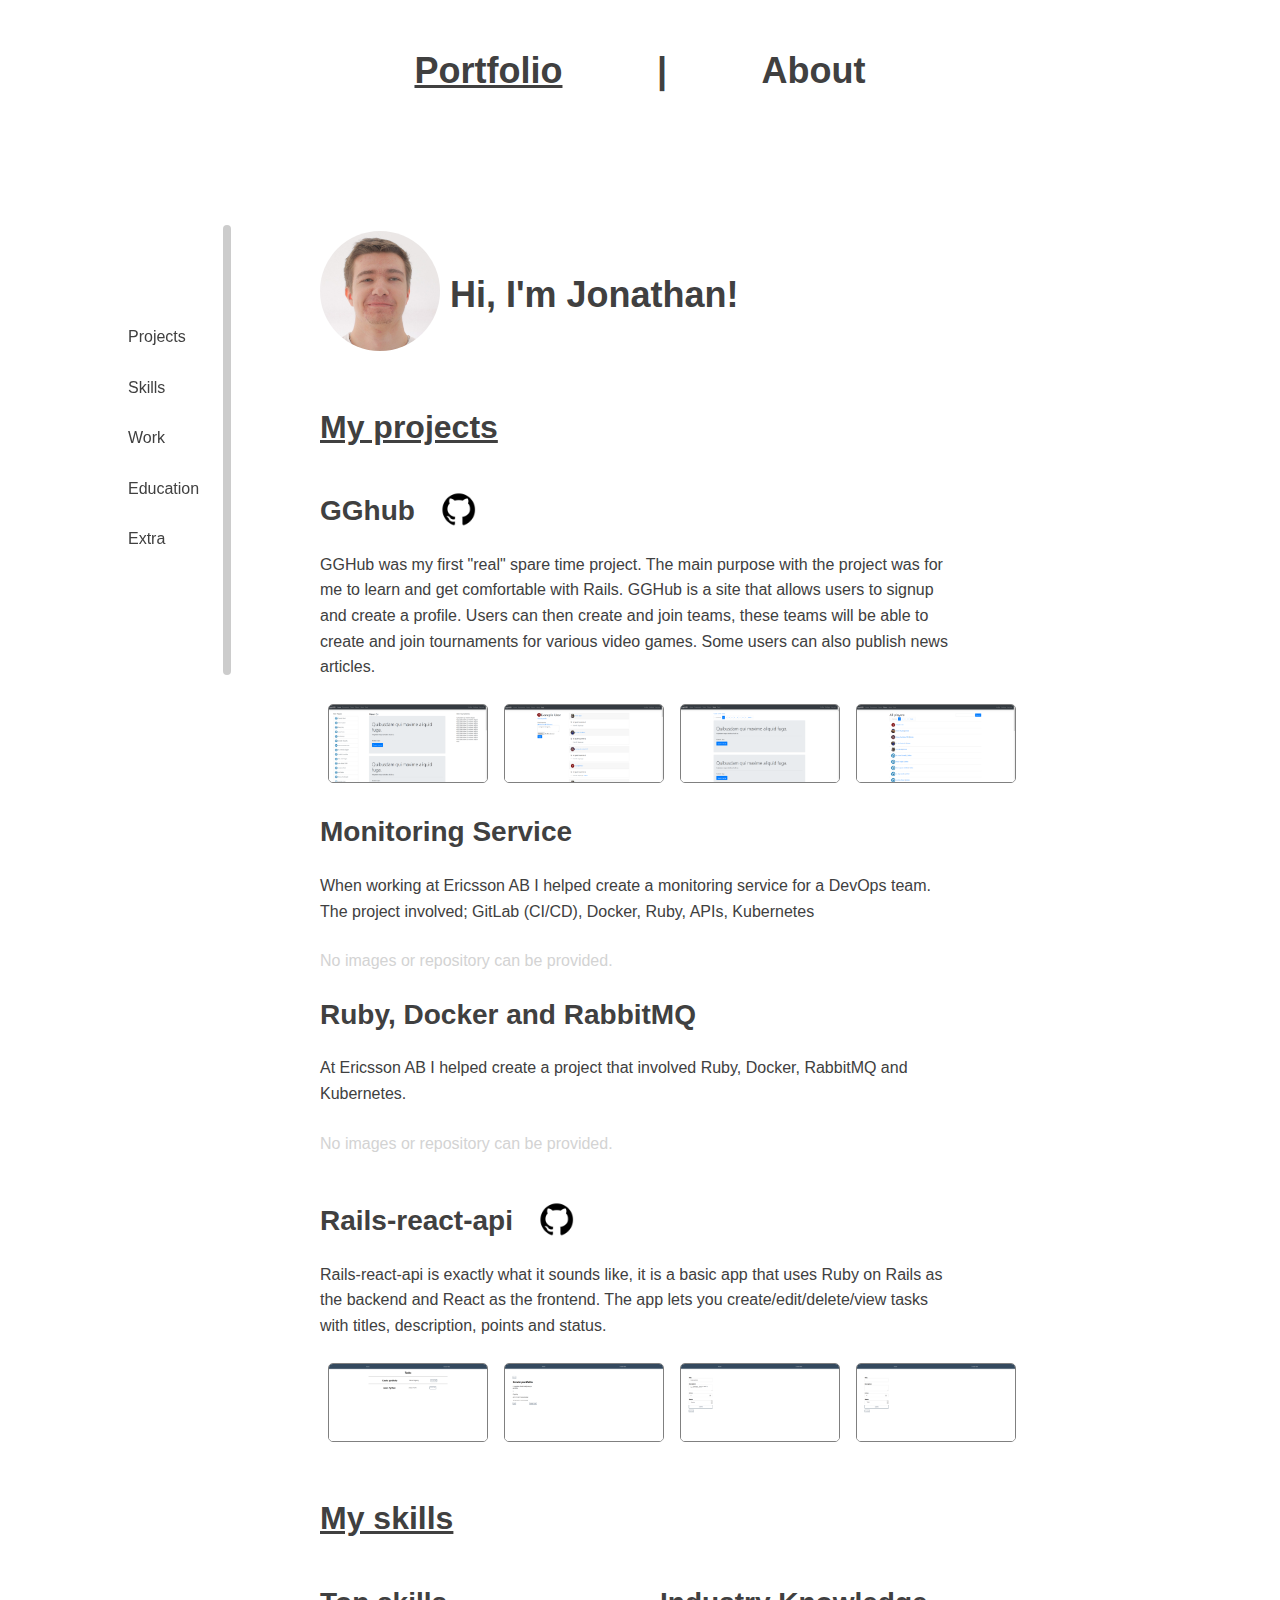
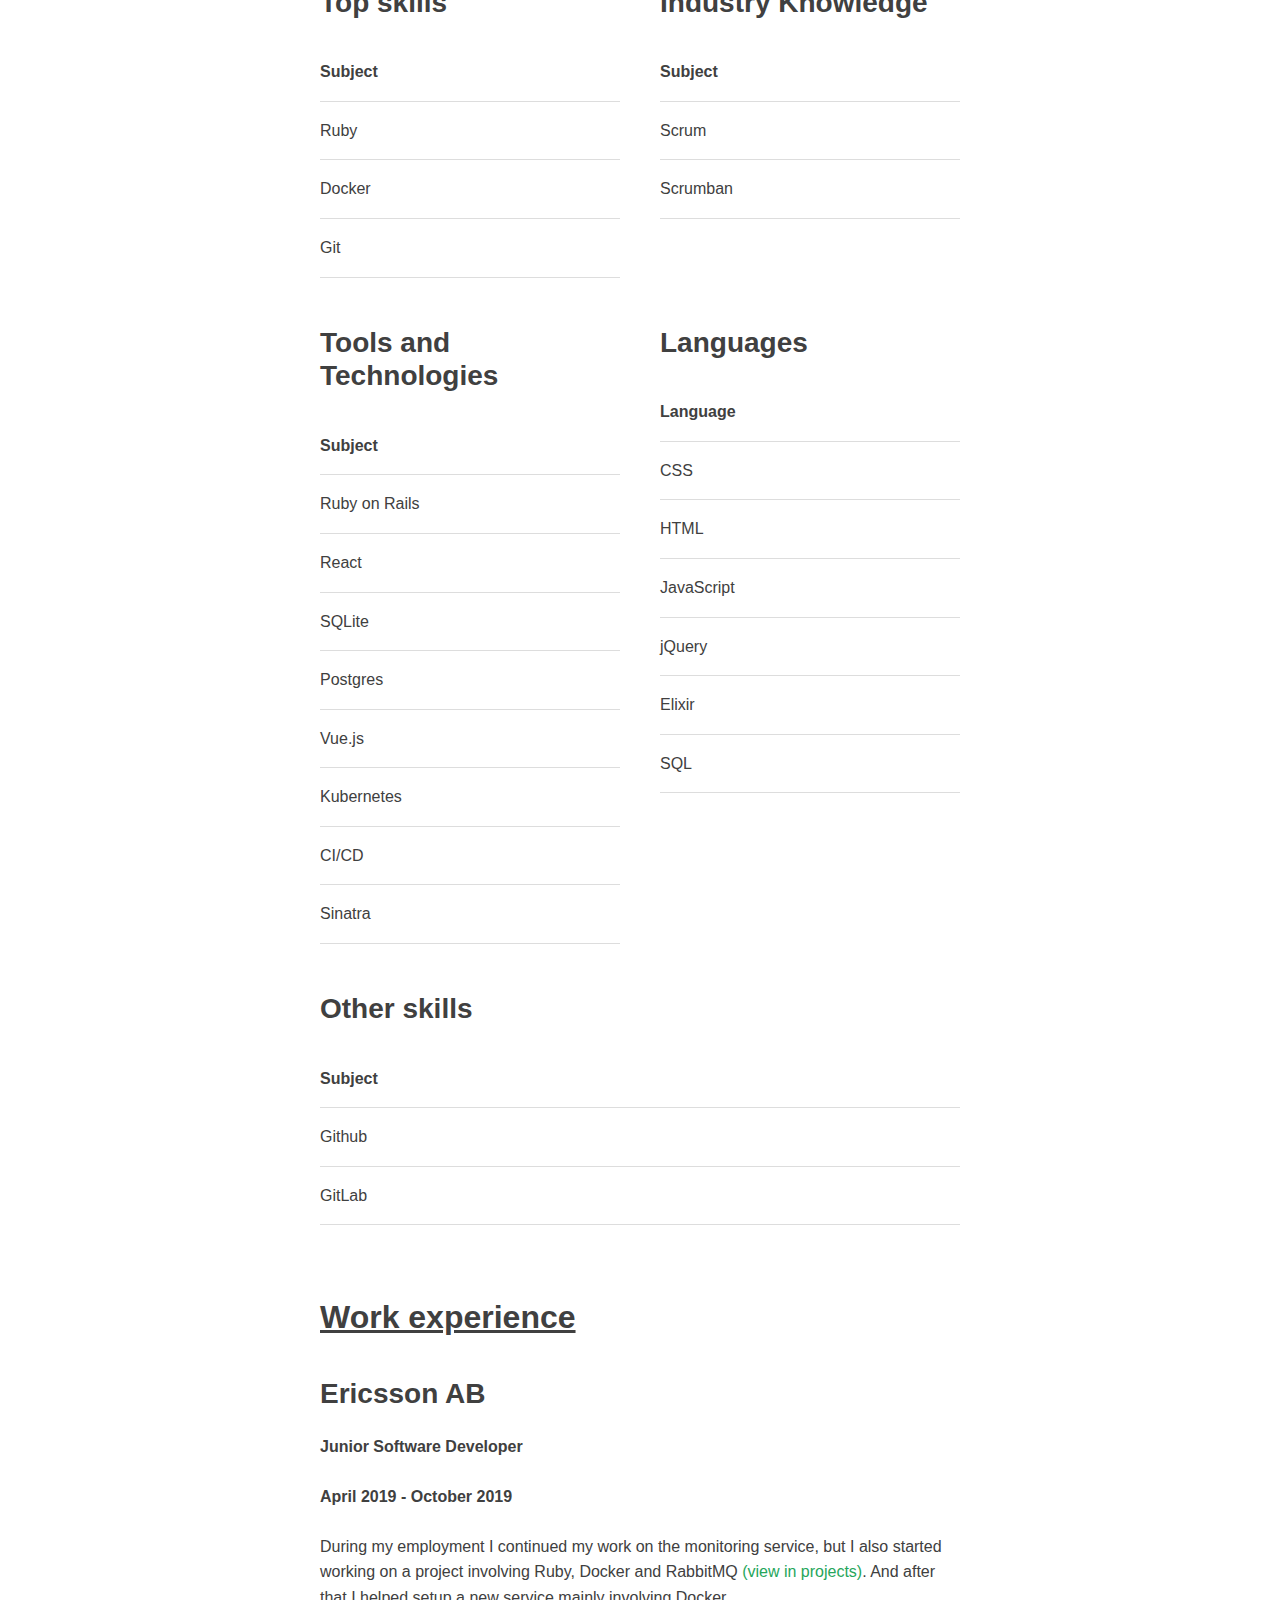
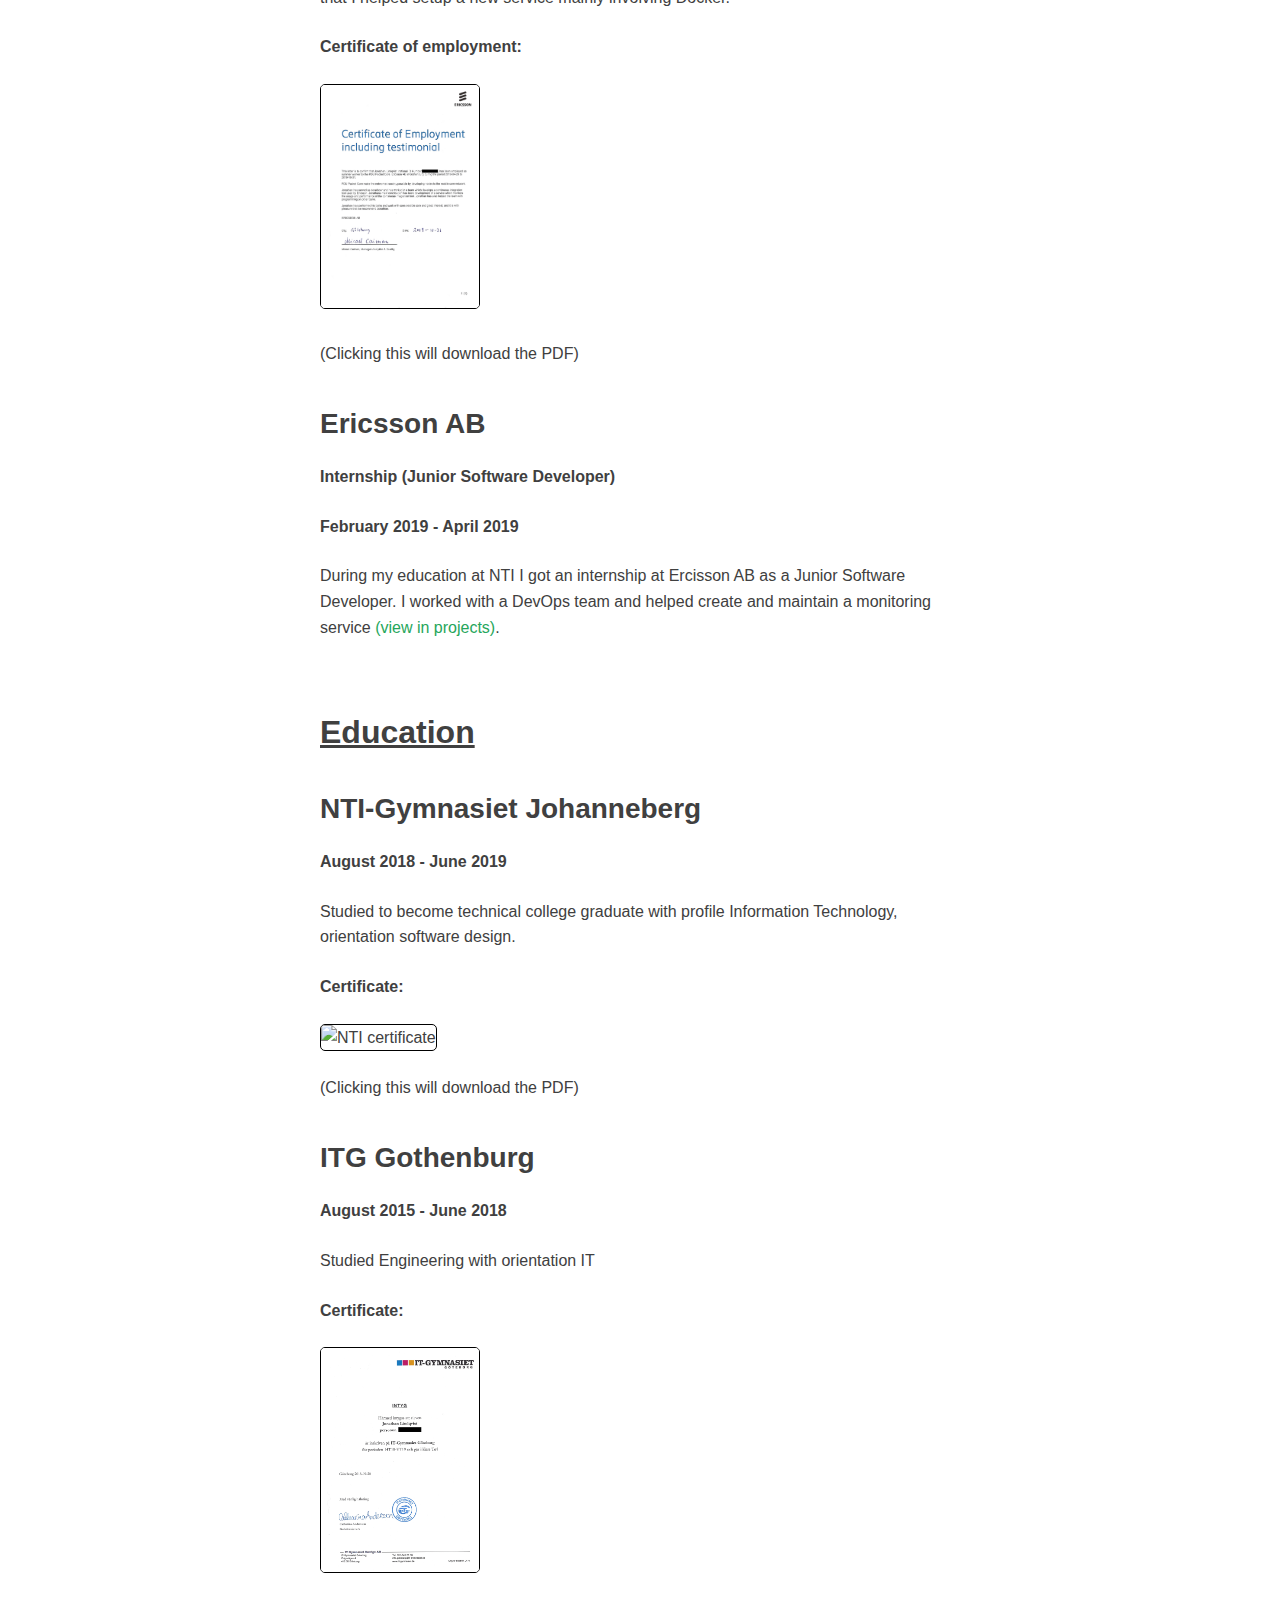
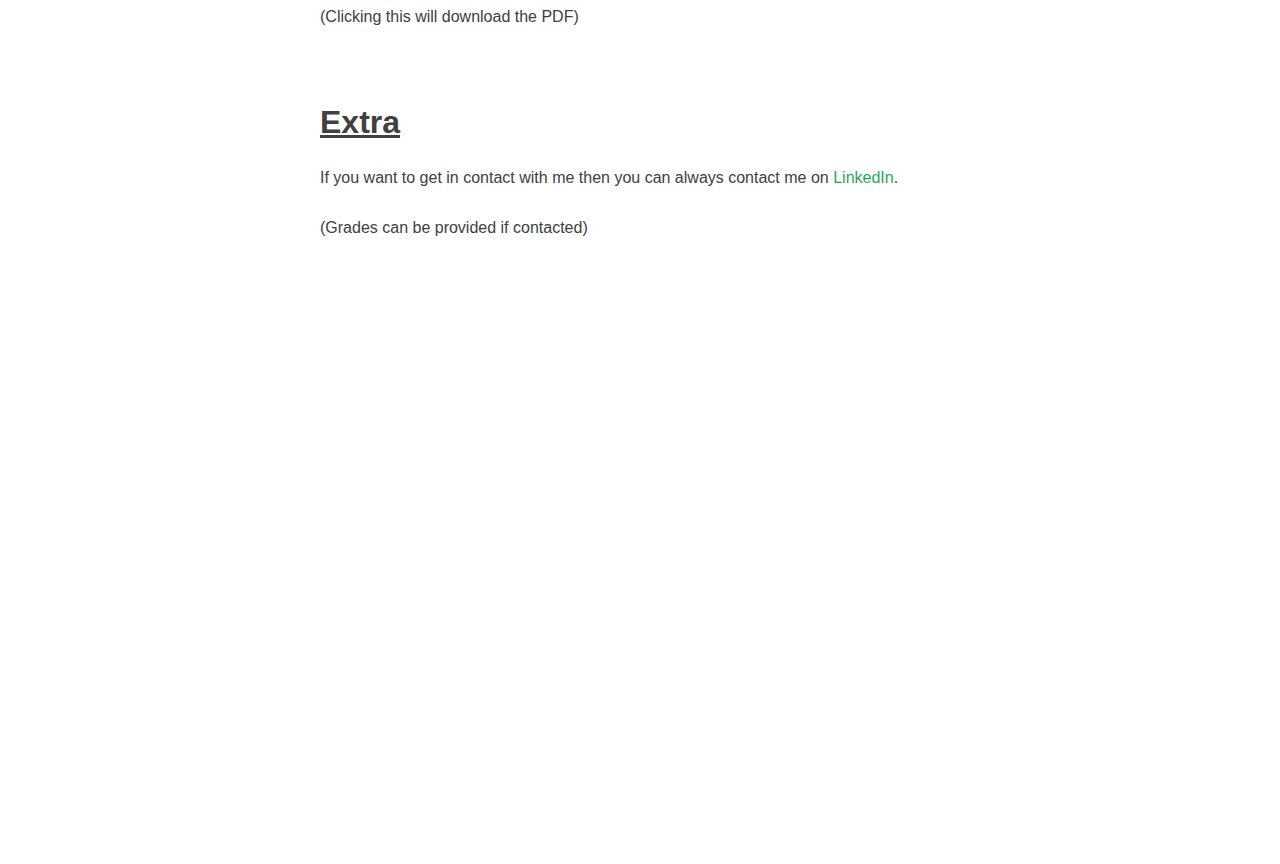
==== index.html @ 6241f022 "Update skills" ====
<!DOCTYPE html>
<html lang="en">
<head>
  <meta charset="UTF-8">
  <meta name="viewport" content="width=device-width, initial-scale=1.0">
  <meta http-equiv="X-UA-Compatible" content="ie=edge">
  <title>Portfolio</title>
  <link href="css/primitiveui.css" rel="stylesheet"/>
  <link href="css/main.css" rel="stylesheet"/>
  <link href="css/modal.css" rel="stylesheet"/>
</head>
<body>
  <div class="header">
    <ul class="mr">
      <li><a href="#projects">Projects</a></li>
      <li><a href="#skills">Skills</a></li>
      <li><a href="#work">Work</a></li>
      <li><a href="#education">Education</a></li>
      <li><a href="#extra">Extra</a></li>
    </ul>
    <div class="progress-container">
      <div class="progress-bar" id="myBar"></div>
    </div>
  </div>
  <div class="gutter">
  </div>
  <div class="main">
    <nav>
      <ul class="nav-ul">
        <li><h1 class="current"><a href="/">Portfolio</a></h1></li>
        <li><h1>|</h1> </li>
        <li><h1><a href="about.html">About</a></h1></li>
      </ul>
    </nav>
    <section class="top"> 
      <div class="mr-5">
        <img class="profile" src="img/me-crop.jpg" alt="Jonathans Face">
      </div>
      <div class="ml-5 align-cent">
        <h1>Hi, I'm Jonathan!</h1>
      </div>
    </section>
    <section>
      <div>
        <h2 id="projects">My projects</h2>
        <div class="project-title"><h3>GGhub</h3><a href="https://github.com/jonathan-lindqvist/ggHUB"><img class="github" src="img/github.png" alt="Link to github page"></a></div>
        <p>
          GGHub was my first "real" spare time project. The main purpose with the 
          project was for me to learn and get comfortable with Rails.
          GGHub is a site that allows users to signup and create a profile. Users can then 
          create and join teams, these teams will be able to create and join tournaments for various video games. Some users can 
          also publish news articles.
        </p>
         <!-- Images used to open the lightbox -->
        <div class="row-modal">
            <img src="img/gghub/gghub-home.png" onclick="openModalGG();currentSlideGG(1)" class="hover-shadow modal-size-preview" alt="GGHub Home">
            <img src="img/gghub/gghub-feed.png" onclick="openModalGG();currentSlideGG(2)" class="hover-shadow modal-size-preview" alt="GGHub Feed">
            <img src="img/gghub/gghub-news.png" onclick="openModalGG();currentSlideGG(3)" class="hover-shadow modal-size-preview" alt="GGHub News">
            <img src="img/gghub/gghub-players.png" onclick="openModalGG();currentSlideGG(4)" class="hover-shadow modal-size-preview" alt="GGHub Player">
        </div>

        <!-- The Modal/Lightbox -->
        <div id="myModalGG" class="modal">
          <span class="close cursor" onclick="closeModalGG()">&times;</span>
          <div class="modal-content">

            <div class="mySlidesGG">
              <img src="img/gghub/gghub-home.png" class="selected-img" alt="GGHub Home">
            </div>

            <div class="mySlidesGG">
              <img src="img/gghub/gghub-feed.png" class="selected-img" alt="GGHub Feed">
            </div>

            <div class="mySlidesGG">
              <img src="img/gghub/gghub-news.png" class="selected-img" alt="GGHub News">
            </div>

            <div class="mySlidesGG">
              <img src="img/gghub/gghub-player.png" class="selected-img" alt="GGHub Player">
            </div>

            <div class="mySlidesGG">
              <img src="img/gghub/gghub-players.png" class="selected-img" alt="GGHub Players">
            </div>

            <div class="mySlidesGG">
              <img src="img/gghub/gghub-settings.png" class="selected-img" alt="GGHub Settings">
            </div>

            <div class="mySlidesGG">
              <img src="img/gghub/gghub-signin.png" class="selected-img" alt="GGHub Sign In">
            </div>

            <div class="mySlidesGG">
              <img src="img/gghub/gghub-signup.png" class="selected-img" alt="GGHub Sign Up">
            </div>

            <!-- Next/previous controls -->
            <a class="prev" onclick="plusSlidesGG(-1)">&#10094;</a>
            <a class="next" onclick="plusSlidesGG(1)">&#10095;</a>

            <!-- Caption text -->
            <div class="caption-container">
              <p id="captionGG"></p>
            </div>

            <!-- Thumbnail image controls -->
            <div class="thumbnails">
                <img class="demoGG modal-size" src="img/gghub/gghub-home.png" onclick="currentSlideGG(1)" alt="GGHub Home">
                <img class="demoGG modal-size" src="img/gghub/gghub-feed.png" onclick="currentSlideGG(2)" alt="GGHub Feed">
                <img class="demoGG modal-size" src="img/gghub/gghub-news.png" onclick="currentSlideGG(3)" alt="GGHub News">
                <img class="demoGG modal-size" src="img/gghub/gghub-player.png" onclick="currentSlideGG(4)" alt="GGHub Player">
                <img class="demoGG modal-size" src="img/gghub/gghub-players.png" onclick="currentSlideGG(5)" alt="GGHub Players">
                <img class="demoGG modal-size" src="img/gghub/gghub-settings.png" onclick="currentSlideGG(6)" alt="GGHub Settings">
                <img class="demoGG modal-size" src="img/gghub/gghub-signin.png" onclick="currentSlideGG(7)" alt="GGHub Sign In">
                <img class="demoGG modal-size" src="img/gghub/gghub-signup.png" onclick="currentSlideGG(8)" alt="GGHub Sign Up">
            </div>
          </div>
        </div> 
        <a name="monitoring"><h3>Monitoring Service</h3></a>
        <p>
          When working at Ericsson AB I helped create a monitoring service for a DevOps team.
          The project involved;
          GitLab (CI/CD),
          Docker,
          Ruby,
          APIs,
          Kubernetes
        </p>
        <p class="disabled">No images or repository can be provided.</p>
        <a name="RDR"><h3>Ruby, Docker and RabbitMQ</h3></a>
        <p>
          At Ericsson AB I helped create a project that involved Ruby, Docker, RabbitMQ and Kubernetes.
        </p>
        <p class="disabled">No images or repository can be provided.</p>
        <div class="project-title"><h3>Rails-react-api</h3><a href="https://github.com/jonathan-lindqvist/rails-react-api"><img class="github" src="img/github.png" alt="Link to github page"></a></div>
        <p>
          Rails-react-api is exactly what it sounds like, it is a basic app that uses
          Ruby on Rails as the backend and React as the frontend. The app lets you 
          create/edit/delete/view tasks with titles, description, points and status. 
        </p>
        <!-- Images used to open the lightbox -->
        <div class="row-modal">
          <img src="img/rails-react/rails-react-home.png" onclick="openModalRR();currentSlideRR(1)" class="hover-shadow modal-size-preview" alt="rails-react Home">
          <img src="img/rails-react/rails-react-task.png" onclick="openModalRR();currentSlideRR(2)" class="hover-shadow modal-size-preview" alt="rails-react Task">
          <img src="img/rails-react/rails-react-edit.png" onclick="openModalRR();currentSlideRR(3)" class="hover-shadow modal-size-preview" alt="rails-react Edit">
          <img src="img/rails-react/rails-react-create.png" onclick="openModalRR();currentSlideRR(4)" class="hover-shadow modal-size-preview" alt="rails-react Create">
      </div>

      <!-- The Modal/Lightbox -->
      <div id="myModalRR" class="modal">
        <span class="close cursor" onclick="closeModalRR()">&times;</span>
        <div class="modal-content">

          <div class="mySlidesRR">
            <img src="img/rails-react/rails-react-home.png" class="selected-img" alt="rails-react Home">
          </div>

          <div class="mySlidesRR">
            <img src="img/rails-react/rails-react-task.png" class="selected-img" alt="rails-react Task">
          </div>

          <div class="mySlidesRR">
            <img src="img/rails-react/rails-react-edit.png" class="selected-img" alt="rails-react Edit">
          </div>

          <div class="mySlidesRR">
            <img src="img/rails-react/rails-react-create.png" class="selected-img" alt="rails-react Create">
          </div>

          <!-- Next/previous controls -->
          <a class="prev" onclick="plusSlidesRR(-1)">&#10094;</a>
          <a class="next" onclick="plusSlidesRR(1)">&#10095;</a>

          <!-- Caption text -->
          <div class="caption-container">
            <p id="captionRR"></p>
          </div>

          <!-- Thumbnail image controls -->
          <div class="thumbnails">
              <img class="demoRR modal-size" src="img/rails-react/rails-react-home.png" onclick="currentSlideRR(1)" alt="rails-react Home">
              <img class="demoRR modal-size" src="img/rails-react/rails-react-task.png" onclick="currentSlideRR(2)" alt="rails-react Task">
              <img class="demoRR modal-size" src="img/rails-react/rails-react-edit.png" onclick="currentSlideRR(3)" alt="rails-react Edit">
              <img class="demoRR modal-size" src="img/rails-react/rails-react-create.png" onclick="currentSlideRR(4)" alt="rails-react Create">
          </div>
        </div>
      </div> 
        
      </div>
    </section>
    <section class="skill-section">
      <h2 id="skills">My skills</h2>
      <div class="top-skills">
        <div class="table-col">
          <h3>Top skills</h3>
          <table>
            <tr>
              <th>Subject</th>
            </tr>
            <tr>
              <td>Ruby</td>
            </tr>
            <tr>
              <td>Docker</td>
            </tr>
            <tr>
              <td>Git</td>
            </tr>
          </table> 
        </div>
        <div class="table-col table-margin">
          <h3>Industry Knowledge</h3>
          <table>
            <tr>
              <th>Subject</th>
            </tr>
            <tr>
              <td>Scrum</td>
            </tr>
            <tr>
              <td>Scrumban</td>
            </tr>
          </table> 
        </div>
      </div>
      <div class="top-skills">
        <div class="table-col">
          <h3>Tools and Technologies</h3>
          <table>
            <tr>
              <th>Subject</th>
            </tr>
            <tr>
              <td>Ruby on Rails</td>
            </tr>
            <tr>
              <td>React</td>
            </tr>
            <tr>
              <td>SQLite</td>
            </tr>
            <tr>
              <td>Postgres</td>
            </tr>
            <tr>
              <td>Vue.js</td>
            </tr>
            <tr>
              <td>Kubernetes</td>
            </tr>
            <tr>
              <td>CI/CD</td>
            </tr>
            <tr>
              <td>Sinatra</td>
            </tr>
          </table> 
        </div>
        <div class="table-col table-margin">
            <h3>Languages</h3>
            <table>
              <tr>
                <th>Language</th>
              </tr>
              <tr>
                <td>CSS</td>
              </tr>
              <tr>
                <td>HTML</td>
              </tr>
              <tr>
                <td>JavaScript</td>
              </tr>
              <tr>
                <td>jQuery</td>
              </tr>
              <tr>
                <td>Elixir</td>
              </tr>
              <tr>
                <td>SQL</td>
              </tr>
            </table> 
        </div>
      </div>
      <div>
        <h3>Other skills</h3>
        <table>
          <tr>
            <th>Subject</th>
          </tr>
          <tr>
            <td>Github</td>
          </tr>
          <tr>
            <td>GitLab</td>
          </tr>
        </table> 
      </div>
    </section>
    <section>
      <div>
        <h2 id="work">Work experience</h2>
        <h3>Ericsson AB</h3>
        <p class="bold">Junior Software Developer</p>
        <p class="bold">April 2019 - October 2019</p>
        <p>
          During my employment I continued my work on the monitoring service, but I also started working on a project
          involving Ruby, Docker and RabbitMQ
          <a class="inlinelink" href="#RDR">(view in projects)</a>. 
          And after that I helped setup a new service mainly involving Docker.
        </p>
        <p class="bold">Certificate of employment:</p>
        <p>
          <a href="img/ericsson/jonathan-lindqvist-ericsson-2019-hidden.pdf" download>
            <img class="proof" src="img/ericsson/jonathan-lindqvist-ericsson-2019-hidden.png" alt="Ercisson certificate of employment">
          </a>
        </p>
        <p>(Clicking this will download the PDF)</p>
        <h3>Ericsson AB</h3>
        <p class="bold">Internship (Junior Software Developer)</p>
        <p class="bold">February 2019 - April 2019</p>
        <p>
          During my education at NTI I got an internship at Ercisson AB as a 
          Junior Software Developer. I worked with a DevOps team and helped create and
          maintain a monitoring service
          <a class="inlinelink" href="#monitoring">(view in projects)</a>.
        </p>
      </div>
    </section>
    <section>
      <div>
        <h2 id="education">Education</h2>
        <h3>NTI-Gymnasiet Johanneberg</h3>
        <p class="bold">August 2018 - June 2019</p>
        <p>
          Studied to become technical college graduate with 
          profile Information Technology, orientation software design. 
        </p>
        <p class="bold">Certificate:</p>
        <p>
          <a href="img/school/jonathan-lindqvist-nti-2019.pdf" download>
            <img class="proof" src="img/school/jonathan-lindqvist-nti-2019.png" alt="NTI certificate">
          </a>
        </p>
        <p>(Clicking this will download the PDF)</p>
        <h3>ITG Gothenburg</h3>
        <p class="bold">August 2015 - June 2018</p>
        <p>
          Studied Engineering with orientation IT
        </p>
        <p class="bold">Certificate:</p>
        <p>
          <a href="img/school/jonathan-lindqvist-itg-2018-hidden.pdf" download>
            <img class="proof" src="img/school/jonathan-lindqvist-itg-2018-hidden.png" alt="ITG certificate">
          </a>
        </p>
        <p>(Clicking this will download the PDF)</p>
      </div>
    </section>
    <section class="last">
      <div>
        <h2 id="extra">Extra</h2>
        <p>If you want to get in contact with me then you
          can always contact me on <a class="inlinelink" href="https://www.linkedin.com/in/jonathan-lindqvist-915a01181/">LinkedIn</a>.
        </p>
        <p>(Grades can be provided if contacted)</p>
      </div>
    </section>
  </div>
  <div class="gutter"></div>
  <script type="text/javascript" src="js/main.js"></script>
  <script type="text/javascript" src="js/modal.js"></script>
</body>
</html>
---- css/primitiveui.css ----
/*! Primitive
 * A front end Sass boilerplate
 *
 * Author: Tania Rascia 
 */
/* Variables
 * ===============
 *
 * All variables and most of the configuration is defined on this page. */
/* Containers */
/* Breakpoints */
/* Colors */
/* Typography */
/* Padding */
/* Borders */
/* Buttons */
/* Forms */
/* Tables */
/* Code */
/* Mixins
  =============== */
/*! normalize.css v3.0.3 | MIT License | github.com/necolas/normalize.css */
/**
 * 1. Set default font family to sans-serif.
 * 2. Prevent iOS and IE text size adjust after device orientation change,
 *    without disabling user zoom.
 */
 html {
  -ms-text-size-adjust: 100%;
  /* 2 */
  -webkit-text-size-adjust: 100%;
  /* 2 */ }

/**
 * Remove default margin.
 */
body {
  margin: 0; }

/* HTML5 display definitions
   ========================================================================== */
/**
 * Correct `block` display not defined for any HTML5 element in IE 8/9.
 * Correct `block` display not defined for `details` or `summary` in IE 10/11
 * and Firefox.
 * Correct `block` display not defined for `main` in IE 11.
 */
article,
aside,
details,
figcaption,
figure,
footer,
header,
main,
menu,
nav,
section,
summary {
  display: block; }

/**
 * 1. Correct `inline-block` display not defined in IE 8/9.
 * 2. Normalize vertical alignment of `progress` in Chrome, Firefox, and Opera.
 */
audio,
canvas,
progress,
video {
  display: inline-block;
  /* 1 */
  vertical-align: baseline;
  /* 2 */ }

/**
 * Prevent modern browsers from displaying `audio` without controls.
 * Remove excess height in iOS 5 devices.
 */
audio:not([controls]) {
  display: none;
  height: 0; }

/**
 * Address `[hidden]` styling not present in IE 8/9/10.
 * Hide the `template` element in IE 8/9/10/11, Safari, and Firefox < 22.
 */
[hidden],
template {
  display: none; }

/**
 * Improve readability of focused elements when they are also in an
 * active/hover state.
 */
a:active,
a:hover {
  outline: 0; }

/**
 * Address style set to `bolder` in Firefox 4+, Safari, and Chrome.
 */
b,
strong {
  font-weight: bold; }

/**
 * Prevent `sub` and `sup` affecting `line-height` in all browsers.
 */
sub,
sup {
  font-size: 75%;
  line-height: 0;
  position: relative;
  vertical-align: baseline; }

sup {
  top: -0.5em; }

sub {
  bottom: -0.25em; }

/* Embedded content
   ========================================================================== */
/**
 * Remove border when inside `a` element in IE 8/9/10.
 */
img {
  border: 0; }

/**
 * Correct overflow not hidden in IE 9/10/11.
 */
svg:not(:root) {
  overflow: hidden; }

/**
 * Address differences between Firefox and other browsers.
 */
hr {
  box-sizing: content-box;
  height: 0; }

/**
 * Contain overflow in all browsers.
 */
pre {
  overflow: auto; }

/**
 * Re-set default cursor for disabled elements.
 */
button[disabled],
html input[disabled] {
  cursor: default; }

/**
 * Remove inner padding and border in Firefox 4+.
 */
button::-moz-focus-inner,
input::-moz-focus-inner {
  border: 0;
  padding: 0; }

/* Reset
  =============== */
html {
  box-sizing: border-box; }

*,
*::before,
*::after {
  box-sizing: inherit; }

figure {
  margin: 0; }

/* Scaffolding
  =============== */
html {
  -webkit-font-smoothing: antialiased;
  -moz-osx-font-smoothing: grayscale;
  font: normal normal normal 1rem/1.6 -apple-system, BlinkMacSystemFont, Helvetica Neue, Helvetica, Arial, sans-serif;
  font-size: 1rem; }

body {
  color: #404040;
  background: white;
  font-size: 1rem; }

p,
ol,
ul,
dl,
table {
  margin: 0 0 1.5rem 0; }

ul li ul {
  margin-bottom: 0; }

ol li ol {
  margin-bottom: 0; }

h1,
h2,
h3,
h4,
h5 {
  margin: 1.5rem 0;
  font-weight: 600;
  font-family: -apple-system, BlinkMacSystemFont, Helvetica Neue, Helvetica, Arial, sans-serif;
  line-height: 1.2;
  color: #404040; }
  h1:not(:first-child),
  h2:not(:first-child),
  h3:not(:first-child),
  h4:not(:first-child),
  h5:not(:first-child) {
    margin: 1.5rem 0; }

h1:not(:first-child),
h2:not(:first-child),
h3:not(:first-child) {
  margin-top: 2rem; }

h1 {
  font-size: 1.75rem; }

h2 {
  font-size: 1.5rem; }

h3 {
  font-size: 1.25rem; }

h4 {
  font-size: 1.1rem; }

h5 {
  font-size: 1rem; }

@media (min-width: 600px) {
  h1:not(:first-child),
  h2:not(:first-child),
  h3:not(:first-child) {
    margin-top: 2.5rem; }
  h1 {
    font-size: 2.25rem; }
  h2 {
    font-size: 2rem; }
  h3 {
    font-size: 1.75rem; }
  h4 {
    font-size: 1.5rem; }
  h5 {
    font-size: 1.25rem; } }

a {
  color: #0366EE;
  text-decoration: none; }
  a:hover, a:active, a:focus {
    color: #0246a2;
    text-decoration: underline; }

mark {
  background: #ffeea8;
  padding: 0 0.2rem; }

blockquote {
  margin: 0 0 1.5rem 0;
  border-left: 16px solid #f0f0f0;
  padding: 0 1.5rem;
  font-size: 1.5rem; }
  blockquote cite {
    display: block;
    margin-top: 1.5rem;
    font-size: 1rem;
    text-align: right; }

pre {
  border: 0;
  border-radius: 4px;
  background: transparent;
  padding: 1rem;
  tab-size: 2;
  color: #404040;
  font-family: Menlo, monospace;
  font-size: 14px;
  margin: 0 0 1.5rem 0; }
  pre code {
    font-family: Menlo, monospace;
    line-height: 1.2; }

kbd {
  background-color: #f7f7f7;
  border: 1px solid #ccc;
  border-radius: 3px;
  box-shadow: 0 1px 0 rgba(0, 0, 0, 0.2), 0 0 0 2px #fff inset;
  color: #333;
  display: inline-block;
  font-family: Helvetica, Arial, sans-serif;
  font-size: 13px;
  line-height: 1.4;
  margin: 0 .1em;
  padding: .1em .6em;
  text-shadow: 0 1px 0 #fff; }

:not(pre) > code {
  color: #404040;
  background: transparent;
  font-family: Menlo, monospace;
  font-size: 14px;
  padding: 0 0.2rem;
  border: 1px solid #dedede;
  border-radius: 4px; }

hr {
  height: 0;
  border: 0;
  border-top: 1px solid #dedede; }

dt {
  font-weight: 600; }

dd {
  margin-bottom: .5rem; }

.full-container {
  max-width: 100%;
  padding: 0 1rem; }

.container, .small-container, .medium-container {
  max-width: 1200px;
  padding: 0 1rem;
  margin-left: auto;
  margin-right: auto; }

.small-container {
  max-width: 800px; }

.medium-container {
  max-width: 1000px; }

.content-section {
  padding: 30px 0; }

@media (min-width: 600px) {
  .content-section {
    padding: 60px 0; } }

/* Grid
=============== */
.flex-small,
.flex-large {
  padding-left: 1rem;
  padding-right: 1rem; }

.flex-row {
  margin-left: -1rem;
  margin-right: -1rem; }

.flex-row {
  display: flex;
  flex-direction: row;
  flex-wrap: wrap; }

.flex-small,
.flex-large {
  flex-basis: 100%;
  margin-bottom: 1rem; }

/* Small screen breakpoint */
@media (min-width: 600px) {
  .flex-small {
    flex: 1 1 0;
    margin-bottom: 0; } }

/* Large screen breakpoint */
@media (min-width: 1000px) {
  .flex-large {
    flex: 1 1 0;
    margin-bottom: 0; } }

/* Helpers
  =============== */
.clearfix::before,
.clearfix::after {
  content: " ";
  display: block; }

.clearfix:after {
  clear: both; }

.text-left {
  text-align: left; }

.text-right {
  text-align: right; }

.text-center {
  text-align: center; }

.text-justify {
  text-align: justify; }

.block {
  display: block; }

.inline-block {
  display: inline-block; }

.inline {
  display: inline; }

.vertical-center {
  display: flex;
  align-items: center;
  justify-content: center; }

.responsive-image {
  max-width: 100%;
  height: auto; }

.show {
  display: block !important; }

.hide {
  display: none !important; }

.invisible {
  visibility: hidden; }

.float-left {
  float: left; }

.float-right {
  float: right; }

.no-padding-top {
  padding-top: 0; }

.no-padding-bottom {
  padding-bottom: 0; }

.padding-top {
  padding-top: 2rem; }

.padding-bottom {
  padding-bottom: 2rem; }

.no-margin-top {
  margin-top: 0; }

.no-margin-bottom {
  margin-bottom: 0; }

.margin-top {
  margin-top: 2rem; }

.margin-bottom {
  margin-bottom: 2rem; }

.alternate-background {
  background: #fafafa;
  color: #404040; }

.screen-reader-text {
  clip: rect(1px, 1px, 1px, 1px);
  position: absolute !important;
  height: 1px;
  width: 1px;
  overflow: hidden; }

/* Buttons
  =============== */
.button, a.button, button, [type=submit], [type=reset], [type=button] {
  -webkit-appearance: none;
  display: inline-block;
  border: 1px solid #0366EE;
  border-radius: 4px;
  background: #0366EE;
  color: #ffffff;
  font-weight: 600;
  font-family: -apple-system, BlinkMacSystemFont, Helvetica Neue, Helvetica, Arial, sans-serif;
  font-size: 1rem;
  text-transform: none;
  padding: .75rem 1.25rem;
  margin: 0 0 .5rem 0;
  vertical-align: middle;
  text-align: center;
  cursor: pointer;
  text-decoration: none;
  line-height: 1; }

.button:hover, a.button:hover, button:hover, [type=submit]:hover, [type=reset]:hover, [type=button]:hover {
  border: 1px solid #0250bc;
  background: #0250bc;
  color: #ffffff;
  text-decoration: none; }

.button:focus, .button:active, a.button:focus, a.button:active, button:focus, button:active, [type=submit]:focus, [type=submit]:active, [type=reset]:focus, [type=reset]:active, [type=button]:focus, [type=button]:active {
  border: 1px solid #0250bc;
  background: #0250bc;
  color: #ffffff;
  text-decoration: none; }

.button::-moz-focus-inner, a.button::-moz-focus-inner, button::-moz-focus-inner, [type=submit]::-moz-focus-inner, [type=reset]::-moz-focus-inner, [type=button]::-moz-focus-inner {
  border: 0;
  padding: 0; }

.accent-button,
a.accent-button {
  color: #ffffff;
  border: 1px solid #29de7d;
  background: #29de7d; }
  .accent-button:hover, .accent-button:focus, .accent-button:active,
  a.accent-button:hover,
  a.accent-button:focus,
  a.accent-button:active {
    color: #ffffff;
    border: 1px solid #1cb864;
    background: #1cb864; }

.muted-button,
a.muted-button {
  background: transparent;
  border: 1px solid #cdcdcd;
  color: #4e4e4e; }
  .muted-button:hover, .muted-button:focus, .muted-button:active,
  a.muted-button:hover,
  a.muted-button:focus,
  a.muted-button:active {
    color: #4e4e4e;
    border: 1px solid #818181;
    background: transparent; }

.round-button,
a.round-button {
  border-radius: 40px; }

.square-button,
a.square-button {
  border-radius: 0; }

.full-button,
a.full-button {
  display: block;
  width: 100%; }

/* Forms
  =============== */
[type=color], [type=date], [type=datetime], [type=datetime-local], [type=email], [type=month], [type=number], [type=password], [type=search], [type=tel], [type=text], [type=url], [type=week], [type=time], select, textarea {
  display: block;
  border: 1px solid #cdcdcd;
  border-radius: 4px;
  padding: .75rem;
  outline: none;
  background: transparent;
  margin-bottom: .5rem;
  font-size: 1rem;
  width: 100%;
  max-width: 100%;
  line-height: 1; }

[type=color]:hover, [type=date]:hover, [type=datetime]:hover, [type=datetime-local]:hover, [type=email]:hover, [type=month]:hover, [type=number]:hover, [type=password]:hover, [type=search]:hover, [type=tel]:hover, [type=text]:hover, [type=url]:hover, [type=week]:hover, [type=time]:hover, select:hover, textarea:hover {
  border: 1px solid #b4b4b4; }

[type=color]:focus, [type=color]:active, [type=date]:focus, [type=date]:active, [type=datetime]:focus, [type=datetime]:active, [type=datetime-local]:focus, [type=datetime-local]:active, [type=email]:focus, [type=email]:active, [type=month]:focus, [type=month]:active, [type=number]:focus, [type=number]:active, [type=password]:focus, [type=password]:active, [type=search]:focus, [type=search]:active, [type=tel]:focus, [type=tel]:active, [type=text]:focus, [type=text]:active, [type=url]:focus, [type=url]:active, [type=week]:focus, [type=week]:active, [type=time]:focus, [type=time]:active, select:focus, select:active, textarea:focus, textarea:active {
  border: 1px solid #0366EE;
  box-shadow: inset 0 1px 1px rgba(0, 0, 0, 0.1), 0 0 6px #8cbcfe; }

textarea {
  overflow: auto;
  height: auto; }

fieldset {
  border: 1px solid #dedede;
  border-radius: 4px;
  padding: 1rem;
  margin: 1.5rem 0; }

legend {
  padding: 0 .5rem;
  font-weight: 600; }

select {
  color: #404040;
  -webkit-appearance: none;
  -moz-appearance: none;
  background: url([data-uri]) right center no-repeat;
  line-height: 1; }

select::-ms-expand {
  display: none; }

[type=range] {
  width: 100%; }

label {
  font-weight: 600;
  max-width: 100%;
  display: block;
  margin: 1rem 0 .5rem; }

@media (min-width: 600px) {
  .split-form label {
    text-align: right;
    padding: 0 .5rem;
    margin-bottom: 1rem; } }

input.has-error, input.has-error:hover, input.has-error:focus, input.has-error:active,
select.has-error,
select.has-error:hover,
select.has-error:focus,
select.has-error:active,
textarea.has-error,
textarea.has-error:hover,
textarea.has-error:focus,
textarea.has-error:active {
  border: 1px solid #D33C40;
  box-shadow: inset 0 1px 1px rgba(0, 0, 0, 0.1), 0 0 6px #f4cecf; }

::-webkit-input-placeholder,
::-moz-placeholder,
:-moz-placeholder,
:-ms-input-placeholder {
  color: #9a9a9a; }

/* Tables
  =============== */
table {
  border-collapse: collapse;
  border-spacing: 0;
  width: 100%;
  max-width: 100%; }

thead th {
  border-bottom: 2px solid #dedede; }

tfoot th {
  border-top: 2px solid #dedede; }

td {
  border-bottom: 1px solid #dedede; }

th,
td {
  text-align: left;
  padding: .5rem; }

caption {
  padding: 1rem 0;
  caption-side: bottom;
  color: #ababab; }

.striped-table tbody tr:nth-child(odd) {
  background-color: #f8f8f8; }

.contain-table {
  overflow-x: auto; }

@media (min-width: 600px) {
  .contain-table {
    width: 100%; } }

/* Navigation
  =============== */
/* Layout
  =============== */
---- css/main.css ----
html {
  position: relative;
  min-height: 100%; 
  scroll-behavior: smooth;
}

body{
  margin: 0;
  padding: 0;
  display: flex;
  flex-direction: row;
  font-family: 'Segoe UI', Tahoma, Geneva, Verdana, sans-serif;
  height: 100%;
  align-content: center;
}

.gutter{
  width: 25%;
}

.main{
  width: 50%;
}
.top{
  margin-top: 5.625em;
  justify-content: flex-start;
}

.align-cent{
  display: flex;
  align-items: center;
}

section{
  display: flex;
  flex-direction: row;
  justify-content: space-between;
  margin-bottom: 1.5625em;
}

.profile{
  width: 120px;
  height: 120px;
  border-radius: 100%;
}

.ml-5{
  margin-left: 0.3125em;
}

.mr-5{
  margin-right: 0.3125em;
}

.mr{
  margin-right: 30%;
}

table {
  border-collapse: collapse;
  width: 100%;
}

th, td {
  padding: 1em 1em 1em 0;
  text-align: left;
  border-bottom: 1px solid #ddd;
}

.skill-section{
  flex-direction: column;
}

.top-skills{
  display: flex;
  flex-direction: row;
  justify-content: space-between;
}

.header {
  display: flex;
  align-items: center;
  position: fixed;
  top: 0;
  z-index: 1;
  height: 100%;
  margin-left: 10%;
}

/* The progress container (grey background) */
.progress-container {
  height: 50%;
  width: 8px;
  background: #ccc;
  border-radius: 5px;
}

/* The progress bar (scroll indicator) */
.progress-bar {
  width: 0.5em;
  background: black;
  height: 0%;
  border-radius: 0.3125em;
}

a {
  color: #404040;
  text-decoration: none; /* no underline */
}

a:hover{
  color: #404040;
  text-decoration: none;
}

ul {
  padding: 0;
  white-space: nowrap;
}

li {
  list-style-type: none;
  margin-bottom: 1.5625em;
  margin-top: 1.5625em;
}

.last{
  margin-bottom: 37.5em;
}

.github{
  margin-left: 1.5625em;
  height: 2.5em;
  width: 2.5em;
  display: block;
}

.disabled{
  color: lightgrey;
}

.bold{
  font-weight: bold;
}

.inlinelink{
  color: #26a65b;
}

.inlinelink:hover{
  color: #00e640;
}

.project-title{
  display: flex;
  flex-direction: row;
  align-items: center;
}


.table-col{
  width: 50%;
}

.table-margin{
  margin-left: 2.5rem;
}

.proof{
  width: 25%;
  object-fit: scale-down;
  border: 1px solid black;
  border-radius: 5px;
}

h2{
  text-decoration-line: underline;
}

nav{
  width: 100%;
}

.current{
  text-decoration-line: underline;
}

.nav-ul{
  display: flex;
  flex-direction: row;
  justify-content: space-evenly;
}

@media only screen and (max-width: 780px) {
  .gutter, .header{
    display: none;
  }

  .main{
    width: 100%;
    height: 100%;
    margin: 0 25px 0 25px;
  }

  .proof{
    width: 50%;
  }

  .top-skills{
    flex-direction: column;
  }

  .table-col{
    width: 100%;
  }

  .table-margin{
    margin: 0;
  }

}
---- css/modal.css ----
.row-modal{
  display: flex;
  flex-direction: row;
  justify-content: flex-start;
}

.thumbnails{
  display: flex;
  flex-direction: row;
  flex-wrap: wrap;
}

/* The Modal (background) */
.modal {
  display: none;
  position: fixed;
  z-index: 1;
  padding-top: 1rem;
  left: 0;
  top: 0;
  width: 100%;
  height: 100%;
  overflow: auto;
  background-color: rgba(0, 0, 0, 0.8);;
}

/* Modal Content */
.modal-content {
  position: relative;
  margin: auto;
  padding: 0;
  width: 90%;
  max-width: 1200px;
}

/* The Close Button */
.close {
  color: white;
  position: absolute;
  top: 10px;
  right: 25px;
  font-size: 35px;
  font-weight: bold;
}

.close:hover,
.close:focus {
  color: #999;
  text-decoration: none;
  cursor: pointer;
}

/* Hide the slides by default */
.mySlidesGG, .mySlidesRR {
  display: none;
  object-fit: contain;
}

/* Next & previous buttons */
.prev,
.next {
  cursor: pointer;
  position: absolute;
  top: 50%;
  width: auto;
  padding: 16px;
  margin-top: -50px;
  color: white;
  font-weight: bold;
  font-size: 20px;
  transition: 0.6s ease;
  border-radius: 0 3px 3px 0;
  user-select: none;
  -webkit-user-select: none;
  color: green;
}

/* Position the "next button" to the right */
.next {
  right: 0;
  border-radius: 3px 0 0 3px;
}

/* On hover, add a black background color with a little bit see-through */
.prev:hover,
.next:hover {
  background-color: rgba(0, 0, 0, 0.8);
}

/* Number text (1/3 etc) */
.numbertext {
  color: #f2f2f2;
  font-size: 12px;
  padding: 8px 12px;
  position: absolute;
  top: 0;
}

/* Caption text */
.caption-container {
  text-align: center;
  padding: 2px 16px;
  color: white;
}

img.demoGG, img.demoRR {
  opacity: 0.6;
}

.active,
.demoRR:hover,
.demoGG:hover {
  opacity: 1;
}

img.hover-shadow {
  transition: 0.3s;
}

.hover-shadow:hover {
  box-shadow: 0 4px 8px 0 rgba(0, 0, 0, 0.2), 0 6px 20px 0 rgba(0, 0, 0, 0.19);
}

.modal-size, .modal-size-preview{
  border: 1px solid gray;
  margin-right: 0.5rem;
  margin-left: 0.5rem;
  margin-bottom: 0.5rem;
  border-radius: 5px;
  width: 15%;
  object-fit: contain;
}

.modal-size-preview{
  width: 25%;
}

.selected-img{
  width: 100%;
  height: 100%;
  object-fit: contain;
}

@media only screen and (max-width: 780px) {
  .modal{
    padding-top: 4.5rem;
  }

  .thumbnails{
    flex-wrap: wrap;
    align-content: center;
  }

  .modal-size{
    width: 100%;
  }

  .modal-size-preview{
    width: 50%;
  }

  .prev, .next{
    display: none;
  }

  .row-modal{
    flex-wrap: wrap;
  }

  .selected-img, .caption-container{
    display: none;
  }

  .demoGG, .demoRR{
    opacity: 1 !important;
  }
}
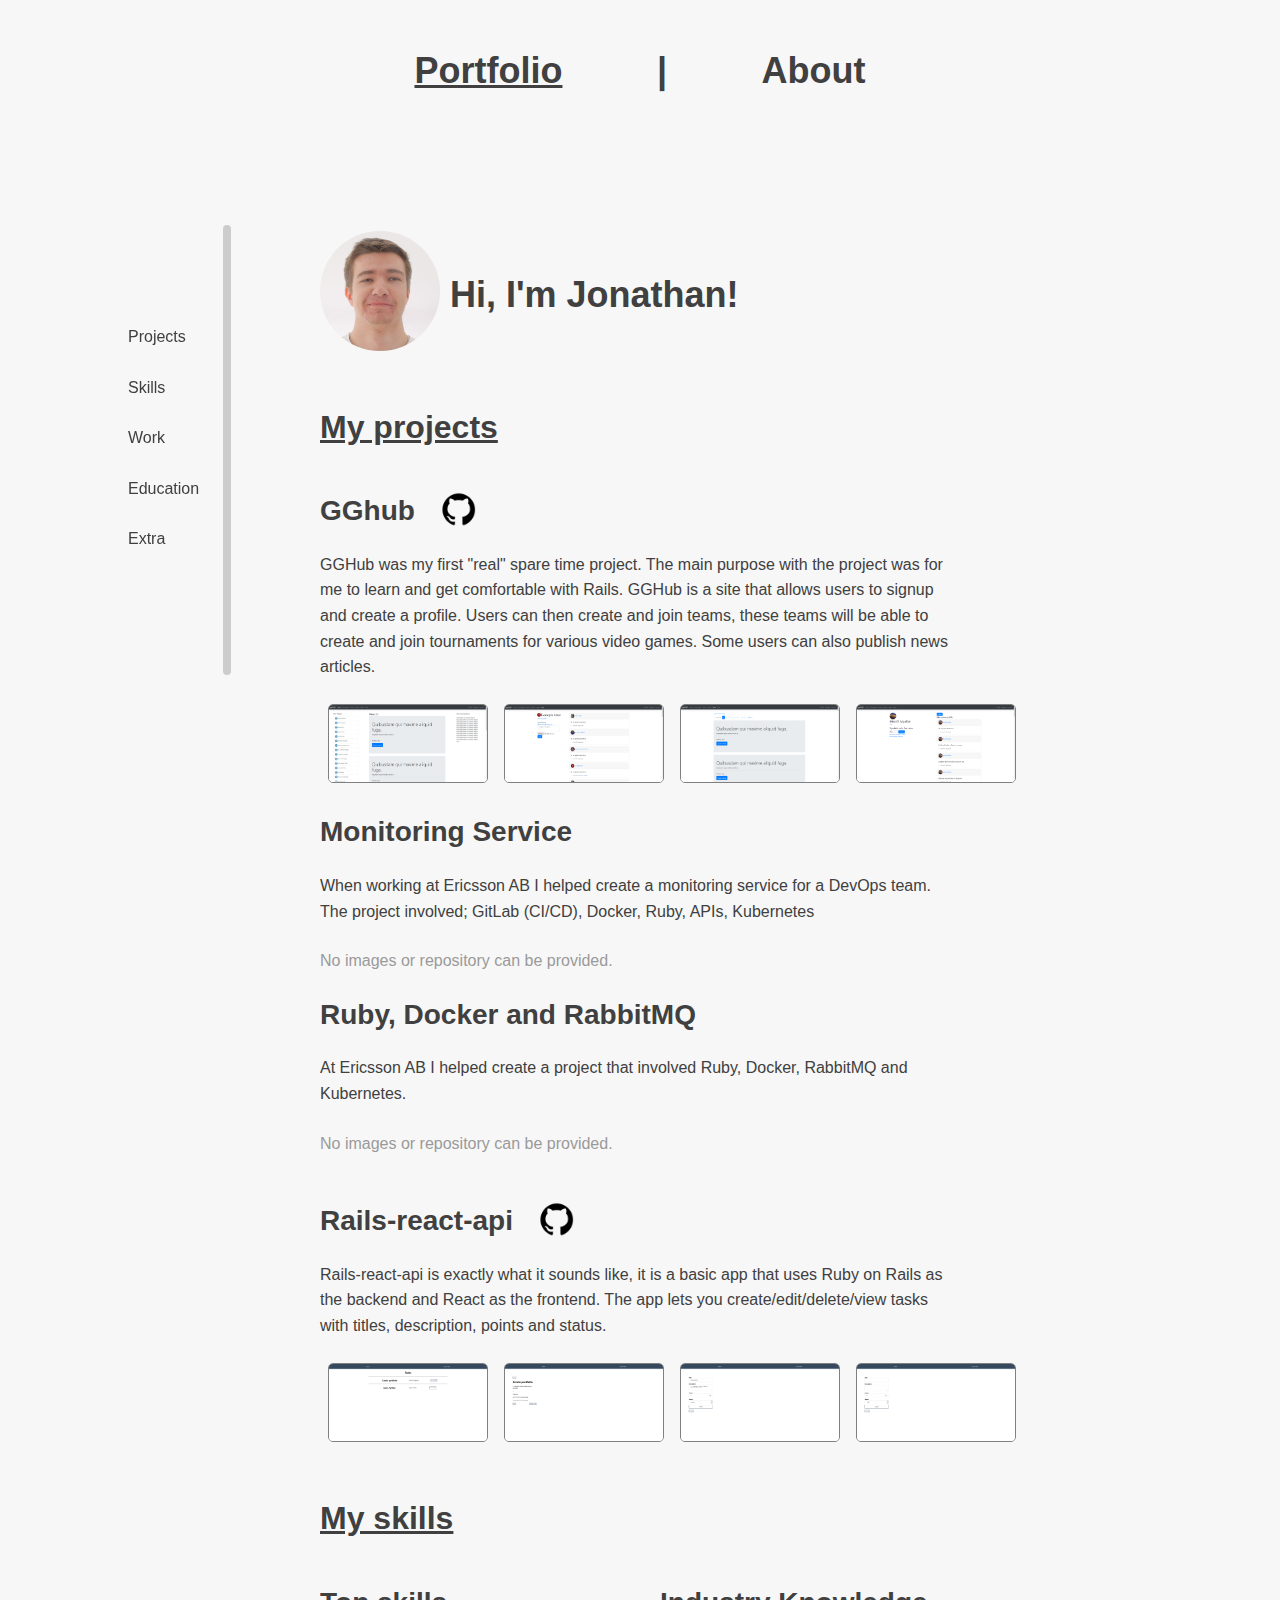
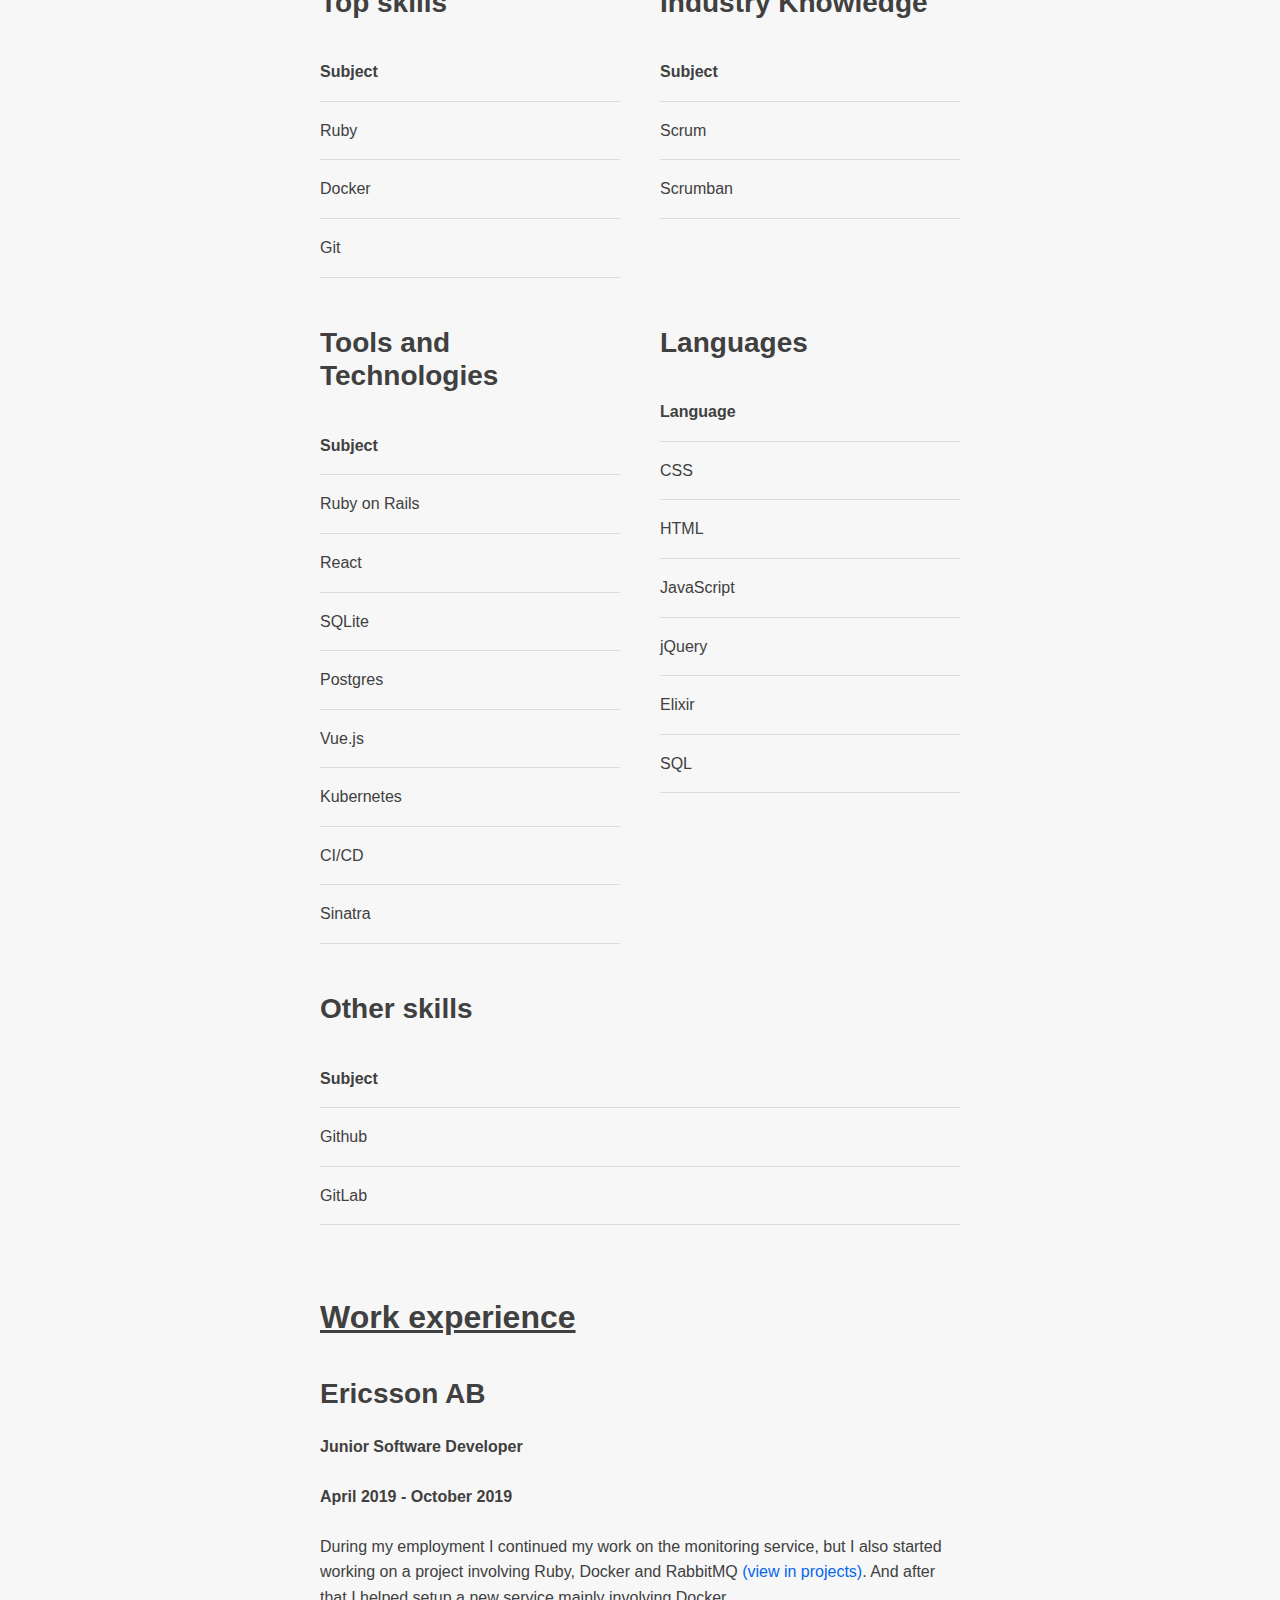
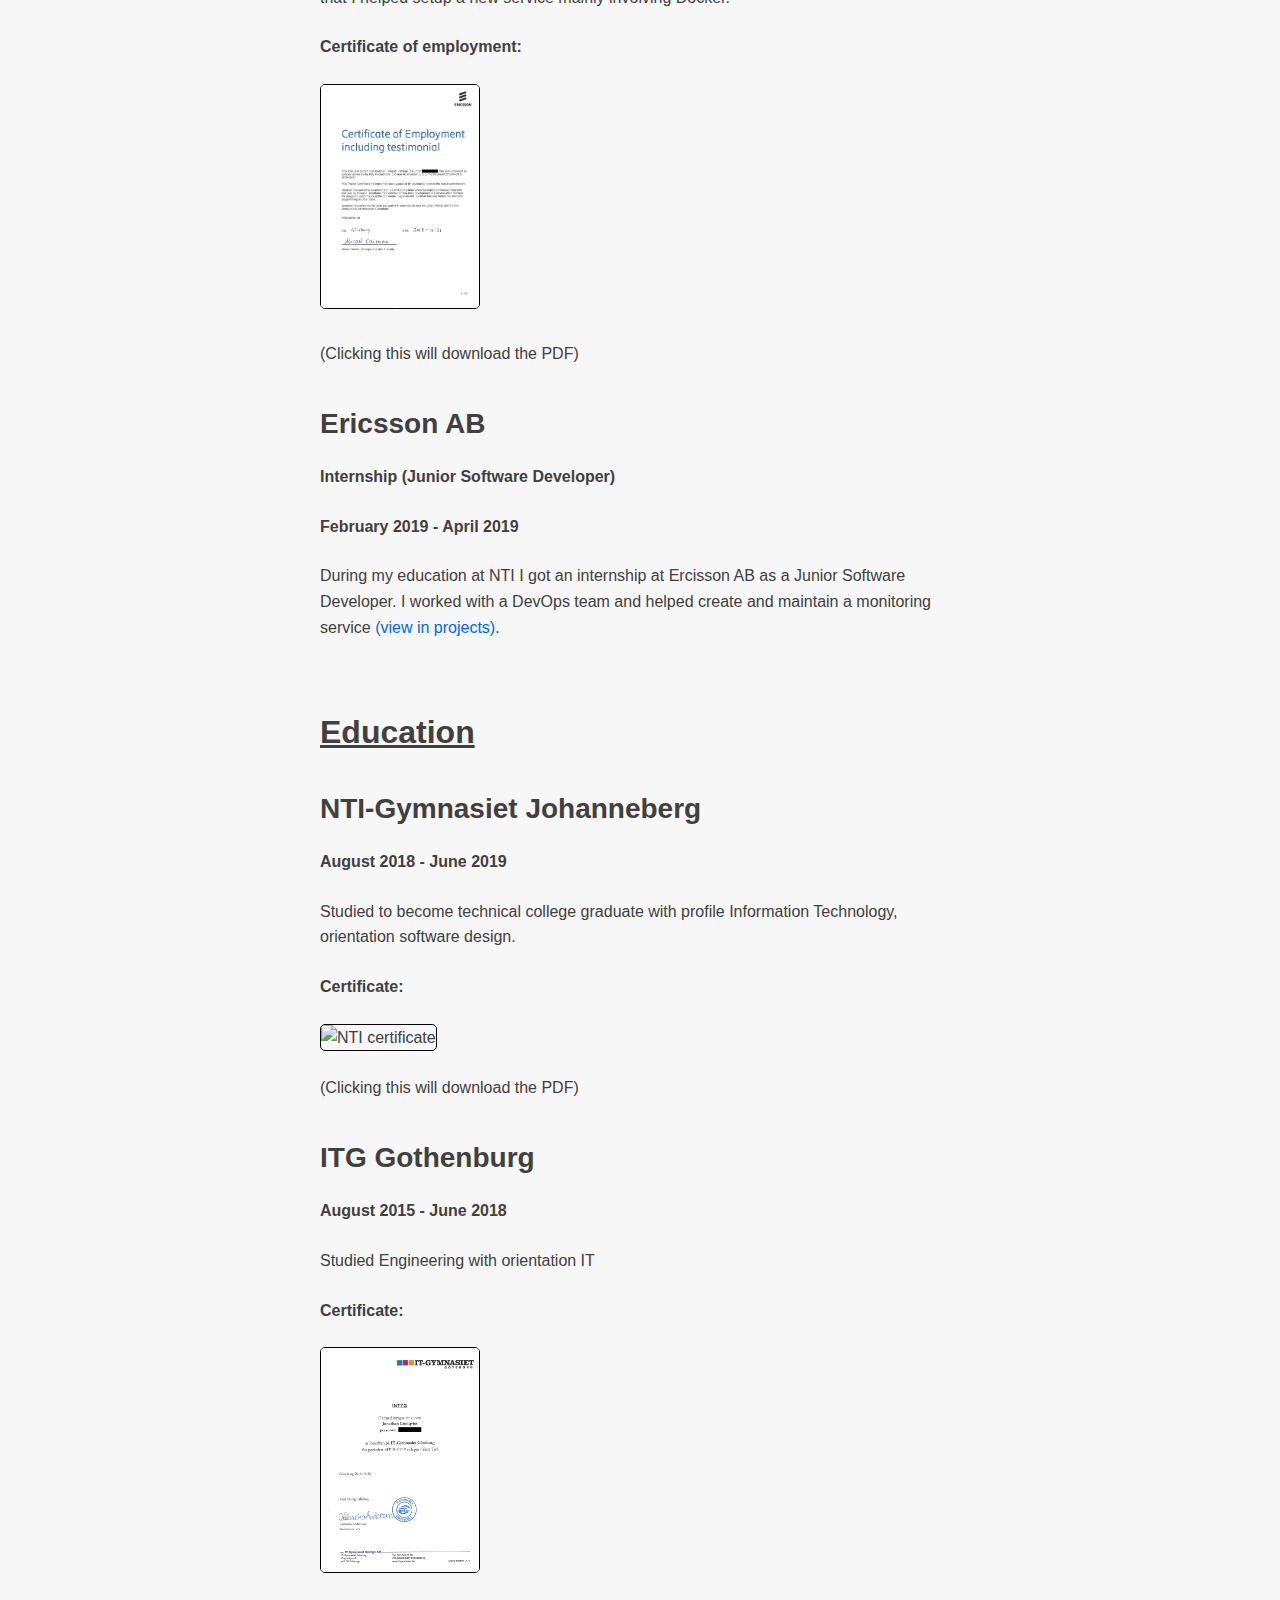
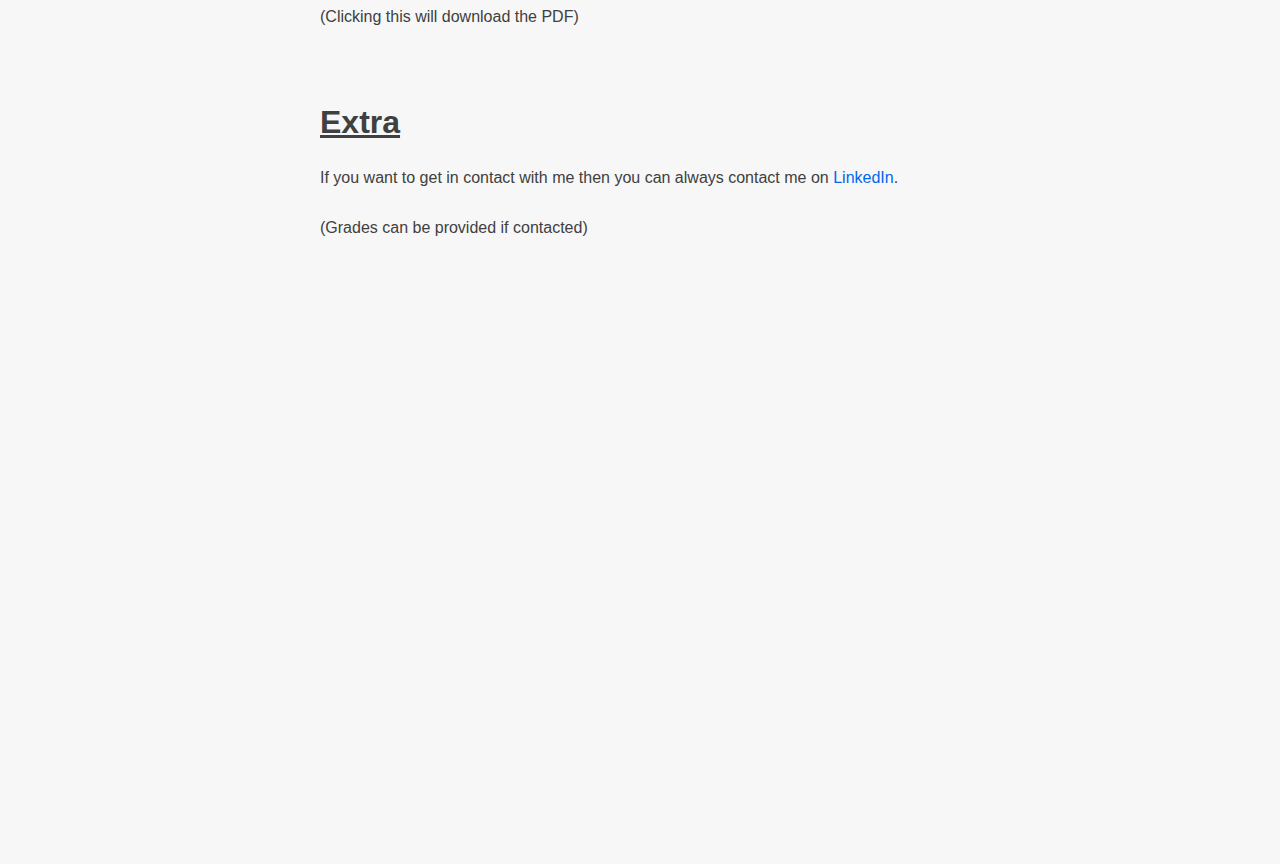
==== commit 428ef448: "Make modal js/usage generic" ====
--- a/index.html
+++ b/index.html
@@ -53,15 +53,15 @@
         </p>
          <!-- Images used to open the lightbox -->
         <div class="row-modal">
-            <img src="img/gghub/gghub-home.png" onclick="openModalGG();currentSlideGG(1)" class="hover-shadow modal-size-preview" alt="GGHub Home">
-            <img src="img/gghub/gghub-feed.png" onclick="openModalGG();currentSlideGG(2)" class="hover-shadow modal-size-preview" alt="GGHub Feed">
-            <img src="img/gghub/gghub-news.png" onclick="openModalGG();currentSlideGG(3)" class="hover-shadow modal-size-preview" alt="GGHub News">
-            <img src="img/gghub/gghub-players.png" onclick="openModalGG();currentSlideGG(4)" class="hover-shadow modal-size-preview" alt="GGHub Player">
+            <img src="img/gghub/gghub-home.png" onclick="openModal('GG');currentSlide('GG',1)" class="hover-shadow modal-size-preview" alt="GGHub Home">
+            <img src="img/gghub/gghub-feed.png" onclick="openModal('GG');currentSlide('GG',2)" class="hover-shadow modal-size-preview" alt="GGHub Feed">
+            <img src="img/gghub/gghub-news.png" onclick="openModal('GG');currentSlide('GG',3)" class="hover-shadow modal-size-preview" alt="GGHub News">
+            <img src="img/gghub/gghub-player.png" onclick="openModal('GG');currentSlide('GG',4)" class="hover-shadow modal-size-preview" alt="GGHub Player">
         </div>
 
         <!-- The Modal/Lightbox -->
         <div id="myModalGG" class="modal">
-          <span class="close cursor" onclick="closeModalGG()">&times;</span>
+          <span class="close cursor" onclick="closeModal('GG')">&times;</span>
           <div class="modal-content">
 
             <div class="mySlidesGG">
@@ -97,8 +97,8 @@
             </div>
 
             <!-- Next/previous controls -->
-            <a class="prev" onclick="plusSlidesGG(-1)">&#10094;</a>
-            <a class="next" onclick="plusSlidesGG(1)">&#10095;</a>
+            <a class="prev" onclick="plusSlides('GG',-1)">&#10094;</a>
+            <a class="next" onclick="plusSlides('GG',1)">&#10095;</a>
 
             <!-- Caption text -->
             <div class="caption-container">
@@ -107,14 +107,14 @@
 
             <!-- Thumbnail image controls -->
             <div class="thumbnails">
-                <img class="demoGG modal-size" src="img/gghub/gghub-home.png" onclick="currentSlideGG(1)" alt="GGHub Home">
-                <img class="demoGG modal-size" src="img/gghub/gghub-feed.png" onclick="currentSlideGG(2)" alt="GGHub Feed">
-                <img class="demoGG modal-size" src="img/gghub/gghub-news.png" onclick="currentSlideGG(3)" alt="GGHub News">
-                <img class="demoGG modal-size" src="img/gghub/gghub-player.png" onclick="currentSlideGG(4)" alt="GGHub Player">
-                <img class="demoGG modal-size" src="img/gghub/gghub-players.png" onclick="currentSlideGG(5)" alt="GGHub Players">
-                <img class="demoGG modal-size" src="img/gghub/gghub-settings.png" onclick="currentSlideGG(6)" alt="GGHub Settings">
-                <img class="demoGG modal-size" src="img/gghub/gghub-signin.png" onclick="currentSlideGG(7)" alt="GGHub Sign In">
-                <img class="demoGG modal-size" src="img/gghub/gghub-signup.png" onclick="currentSlideGG(8)" alt="GGHub Sign Up">
+                <img class="demoGG modal-size" src="img/gghub/gghub-home.png" onclick="currentSlide('GG',1)" alt="GGHub Home">
+                <img class="demoGG modal-size" src="img/gghub/gghub-feed.png" onclick="currentSlide('GG',2)" alt="GGHub Feed">
+                <img class="demoGG modal-size" src="img/gghub/gghub-news.png" onclick="currentSlide('GG',3)" alt="GGHub News">
+                <img class="demoGG modal-size" src="img/gghub/gghub-player.png" onclick="currentSlide('GG',4)" alt="GGHub Player">
+                <img class="demoGG modal-size" src="img/gghub/gghub-players.png" onclick="currentSlide('GG',5)" alt="GGHub Players">
+                <img class="demoGG modal-size" src="img/gghub/gghub-settings.png" onclick="currentSlide('GG',6)" alt="GGHub Settings">
+                <img class="demoGG modal-size" src="img/gghub/gghub-signin.png" onclick="currentSlide('GG',7)" alt="GGHub Sign In">
+                <img class="demoGG modal-size" src="img/gghub/gghub-signup.png" onclick="currentSlide('GG',8)" alt="GGHub Sign Up">
             </div>
           </div>
         </div> 
@@ -142,15 +142,15 @@
         </p>
         <!-- Images used to open the lightbox -->
         <div class="row-modal">
-          <img src="img/rails-react/rails-react-home.png" onclick="openModalRR();currentSlideRR(1)" class="hover-shadow modal-size-preview" alt="rails-react Home">
-          <img src="img/rails-react/rails-react-task.png" onclick="openModalRR();currentSlideRR(2)" class="hover-shadow modal-size-preview" alt="rails-react Task">
-          <img src="img/rails-react/rails-react-edit.png" onclick="openModalRR();currentSlideRR(3)" class="hover-shadow modal-size-preview" alt="rails-react Edit">
-          <img src="img/rails-react/rails-react-create.png" onclick="openModalRR();currentSlideRR(4)" class="hover-shadow modal-size-preview" alt="rails-react Create">
+          <img src="img/rails-react/rails-react-home.png" onclick="openModal('RR');currentSlide('RR',1)" class="hover-shadow modal-size-preview" alt="rails-react Home">
+          <img src="img/rails-react/rails-react-task.png" onclick="openModal('RR');currentSlide('RR',2)" class="hover-shadow modal-size-preview" alt="rails-react Task">
+          <img src="img/rails-react/rails-react-edit.png" onclick="openModal('RR');currentSlide('RR',3)" class="hover-shadow modal-size-preview" alt="rails-react Edit">
+          <img src="img/rails-react/rails-react-create.png" onclick="openModal('RR');currentSlide('RR',4)" class="hover-shadow modal-size-preview" alt="rails-react Create">
       </div>
 
       <!-- The Modal/Lightbox -->
       <div id="myModalRR" class="modal">
-        <span class="close cursor" onclick="closeModalRR()">&times;</span>
+        <span class="close cursor" onclick="closeModal('RR')">&times;</span>
         <div class="modal-content">
 
           <div class="mySlidesRR">
@@ -170,8 +170,8 @@
           </div>
 
           <!-- Next/previous controls -->
-          <a class="prev" onclick="plusSlidesRR(-1)">&#10094;</a>
-          <a class="next" onclick="plusSlidesRR(1)">&#10095;</a>
+          <a class="prev" onclick="plusSlides('RR',-1)">&#10094;</a>
+          <a class="next" onclick="plusSlides('RR',1)">&#10095;</a>
 
           <!-- Caption text -->
           <div class="caption-container">
@@ -180,10 +180,10 @@
 
           <!-- Thumbnail image controls -->
           <div class="thumbnails">
-              <img class="demoRR modal-size" src="img/rails-react/rails-react-home.png" onclick="currentSlideRR(1)" alt="rails-react Home">
-              <img class="demoRR modal-size" src="img/rails-react/rails-react-task.png" onclick="currentSlideRR(2)" alt="rails-react Task">
-              <img class="demoRR modal-size" src="img/rails-react/rails-react-edit.png" onclick="currentSlideRR(3)" alt="rails-react Edit">
-              <img class="demoRR modal-size" src="img/rails-react/rails-react-create.png" onclick="currentSlideRR(4)" alt="rails-react Create">
+              <img class="demoRR modal-size" src="img/rails-react/rails-react-home.png" onclick="currentSlide('RR',1)" alt="rails-react Home">
+              <img class="demoRR modal-size" src="img/rails-react/rails-react-task.png" onclick="currentSlide('RR',2)" alt="rails-react Task">
+              <img class="demoRR modal-size" src="img/rails-react/rails-react-edit.png" onclick="currentSlide('RR',3)" alt="rails-react Edit">
+              <img class="demoRR modal-size" src="img/rails-react/rails-react-create.png" onclick="currentSlide('RR',4)" alt="rails-react Create">
           </div>
         </div>
       </div> 
--- a/css/main.css
+++ b/css/main.css
@@ -12,6 +12,7 @@
   font-family: 'Segoe UI', Tahoma, Geneva, Verdana, sans-serif;
   height: 100%;
   align-content: center;
+  background-color: #f7f7f7;
 }
 
 .gutter{
@@ -136,7 +137,7 @@
 }
 
 .disabled{
-  color: lightgrey;
+  color: #9a9a9a;
 }
 
 .bold{
@@ -144,11 +145,12 @@
 }
 
 .inlinelink{
-  color: #26a65b;
+  color: #0366EE;
 }
 
 .inlinelink:hover{
-  color: #00e640;
+  color: #0246a2;
+  text-decoration: underline;
 }
 
 .project-title{
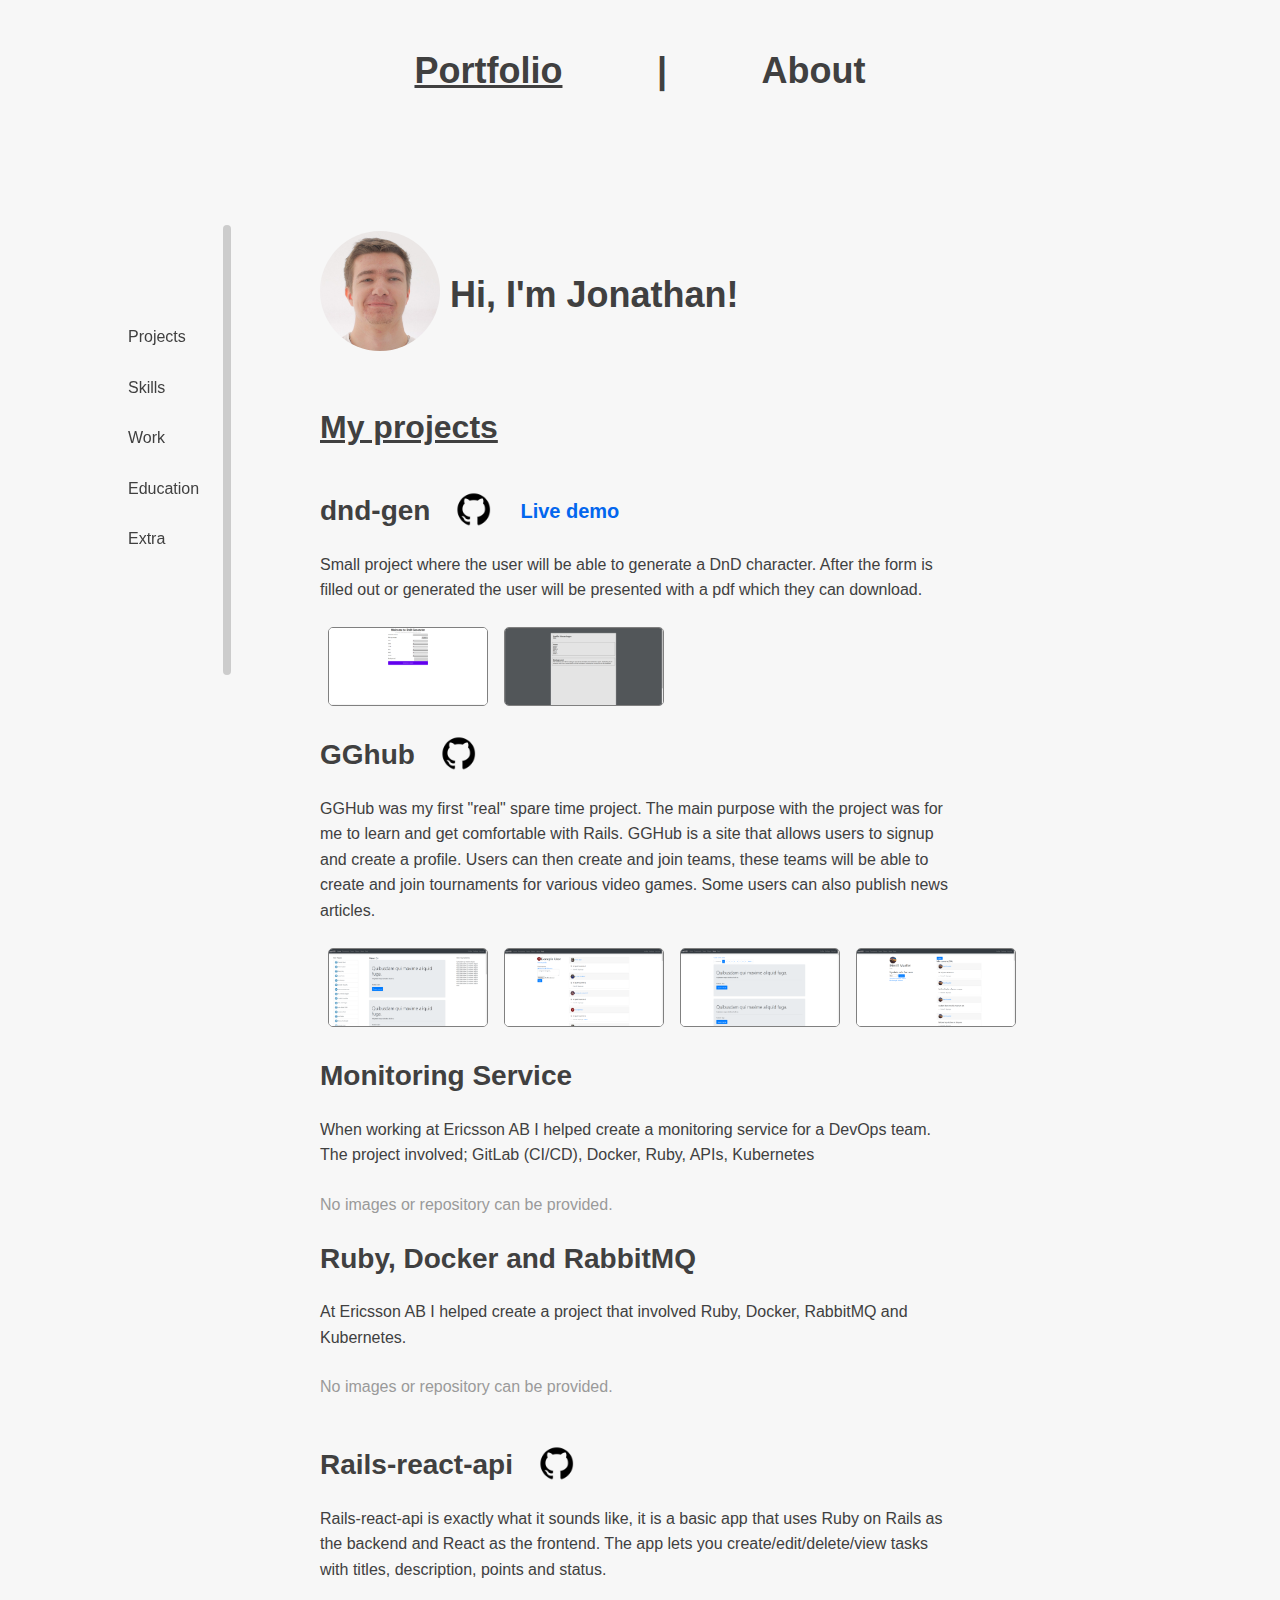
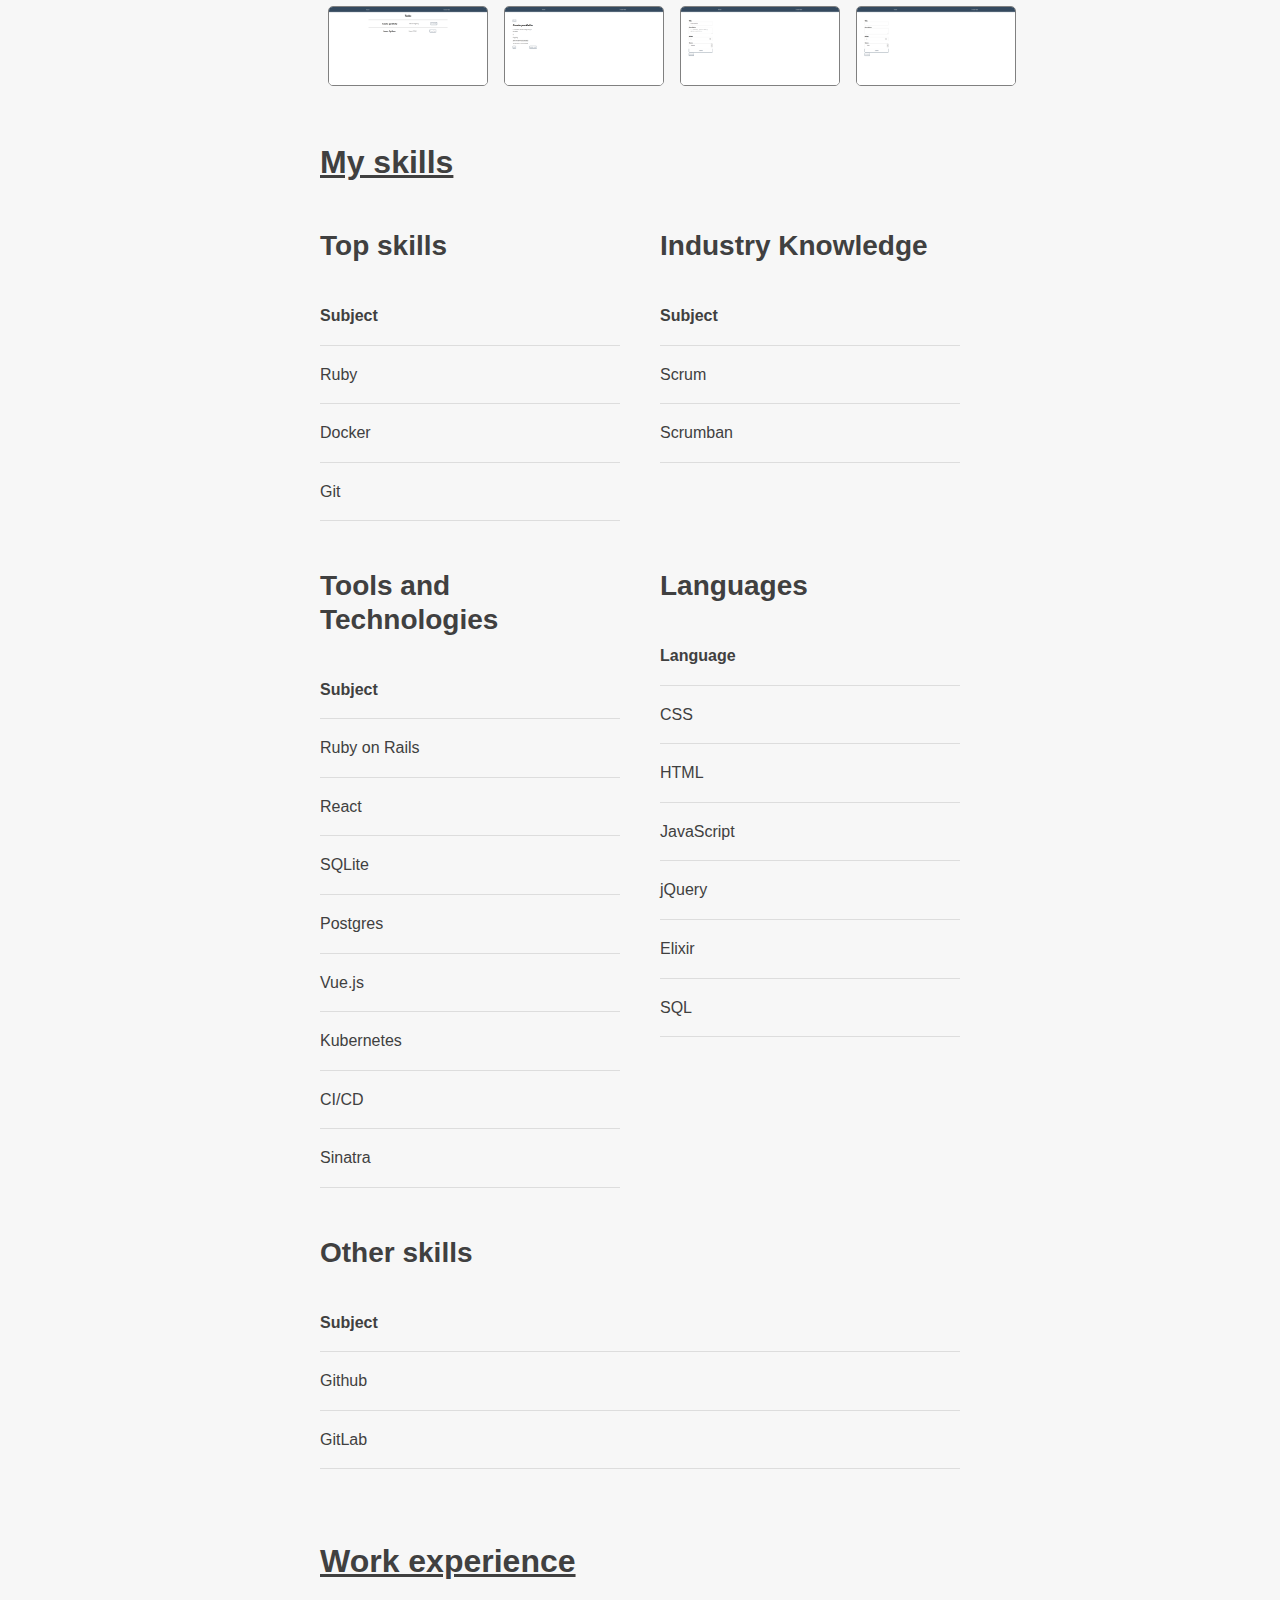
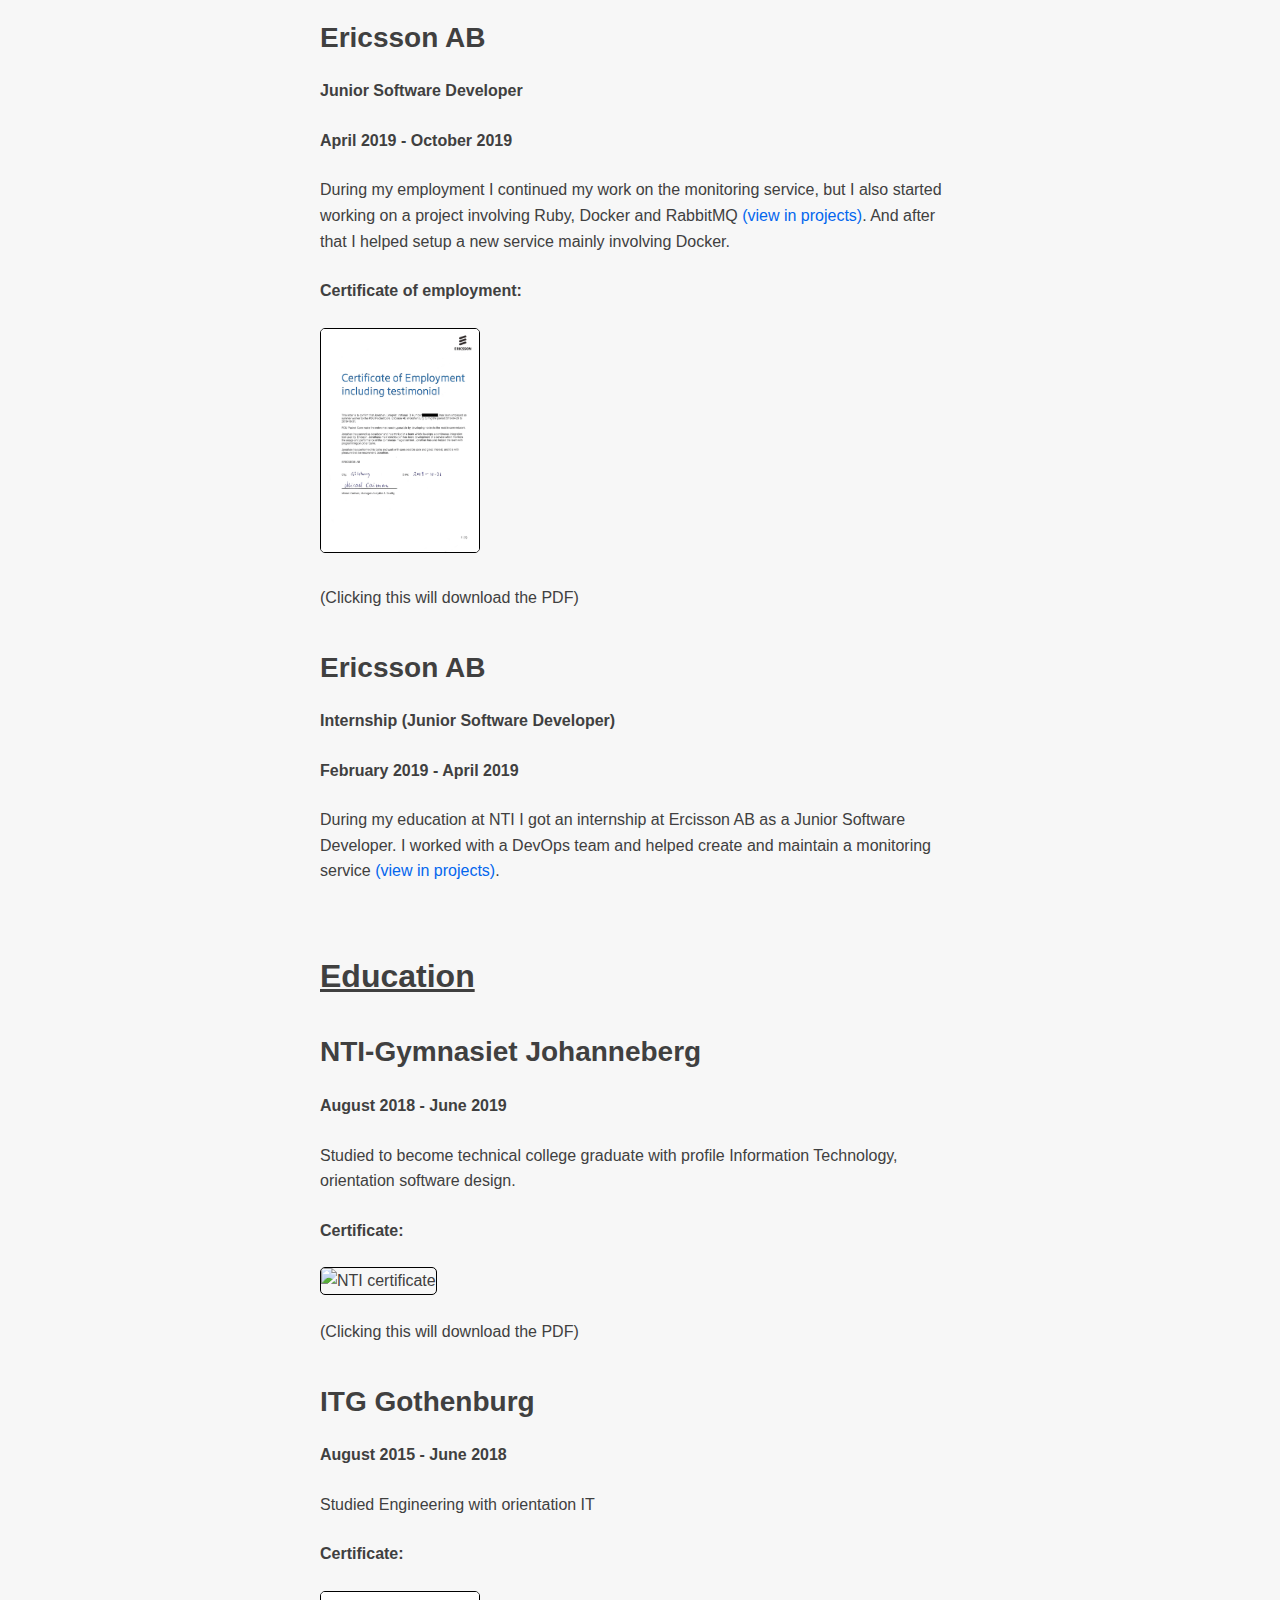
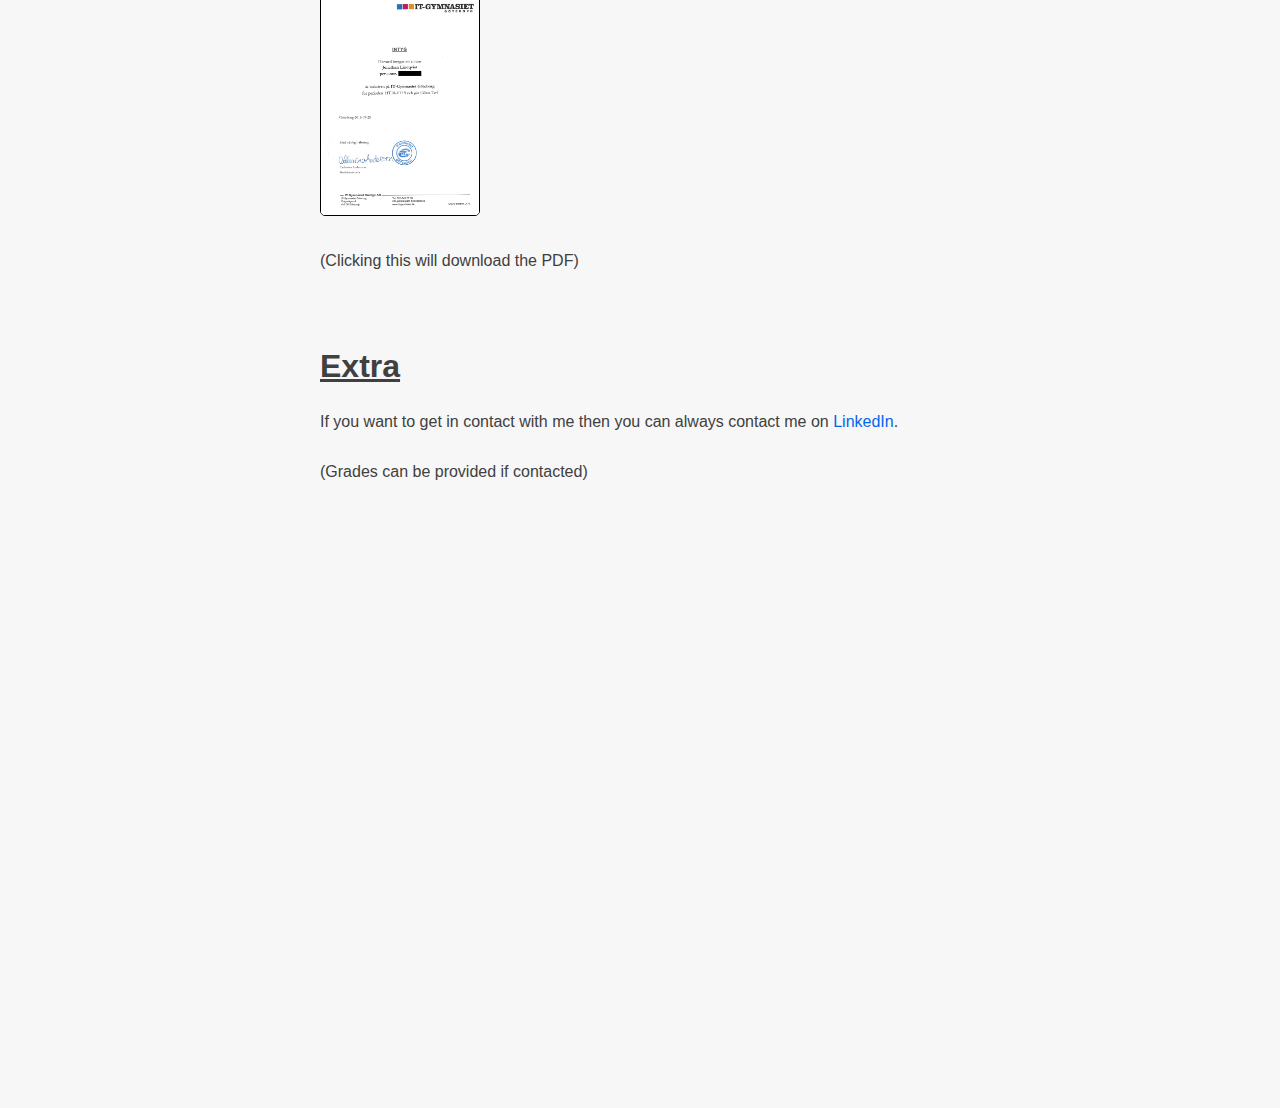
==== commit 86e93070: "Add dnd-gen project" ====
--- a/index.html
+++ b/index.html
@@ -43,6 +43,44 @@
     <section>
       <div>
         <h2 id="projects">My projects</h2>
+
+        <div class="project-title"><h3>dnd-gen</h3><a href="https://github.com/jonathan-lindqvist/dnd-gen"><img class="github" src="img/github.png" alt="Link to github page"></a><h5><a class="inlinelink" href="">Live demo</a></h5></div>
+          <p>
+            Small project where the user will be able to generate a DnD character. After the form is filled out or generated the user will be presented with a pdf which they can download.
+          </p>
+          
+
+          <div class="row-modal">
+            <img src="img/dnd-gen/dnd-gen-form.png" onclick="openModal('DND');currentSlide('DND',1)" class="hover-shadow modal-size-preview" alt="dnd-gen Form">
+            <img src="img/dnd-gen/dnd-gen-pdf.png" onclick="openModal('DND');currentSlide('DND',2)" class="hover-shadow modal-size-preview" alt="dnd-gen PDF">
+          </div>
+
+        <div id="myModalDND" class="modal">
+          <span class="close cursor" onclick="closeModal('DND')">&times;</span>
+          <div class="modal-content">
+
+            <div class="mySlidesDND slides">
+              <img src="img/dnd-gen/dnd-gen-form.png" class="selected-img" alt="dnd-gen Form">
+            </div>
+
+            <div class="mySlidesDND slides">
+              <img src="img/dnd-gen/dnd-gen-pdf.png" class="selected-img" alt="dnd-gen PDF">
+            </div>
+
+            <a class="prev" onclick="plusSlides('DND',-1)">&#10094;</a>
+            <a class="next" onclick="plusSlides('DND',1)">&#10095;</a>
+
+            <div class="caption-container">
+              <p id="captionDND"></p>
+            </div>
+
+            <div class="thumbnails">
+              <img class="demoDND demo modal-size" src="img/dnd-gen/dnd-gen-form.png" onclick="currentSlide('DND',1)" alt="dnd-gen Form">
+              <img class="demoDND demo modal-size" src="img/dnd-gen/dnd-gen-pdf.png" onclick="currentSlide('DND',2)" alt="dnd-gen PDF">
+            </div>
+          </div>
+        </div> 
+        
         <div class="project-title"><h3>GGhub</h3><a href="https://github.com/jonathan-lindqvist/ggHUB"><img class="github" src="img/github.png" alt="Link to github page"></a></div>
         <p>
           GGHub was my first "real" spare time project. The main purpose with the 
@@ -64,35 +102,35 @@
           <span class="close cursor" onclick="closeModal('GG')">&times;</span>
           <div class="modal-content">
 
-            <div class="mySlidesGG">
+            <div class="mySlidesGG slides">
               <img src="img/gghub/gghub-home.png" class="selected-img" alt="GGHub Home">
             </div>
 
-            <div class="mySlidesGG">
+            <div class="mySlidesGG slides">
               <img src="img/gghub/gghub-feed.png" class="selected-img" alt="GGHub Feed">
             </div>
 
-            <div class="mySlidesGG">
+            <div class="mySlidesGG slides">
               <img src="img/gghub/gghub-news.png" class="selected-img" alt="GGHub News">
             </div>
 
-            <div class="mySlidesGG">
+            <div class="mySlidesGG slides">
               <img src="img/gghub/gghub-player.png" class="selected-img" alt="GGHub Player">
             </div>
 
-            <div class="mySlidesGG">
+            <div class="mySlidesGG slides">
               <img src="img/gghub/gghub-players.png" class="selected-img" alt="GGHub Players">
             </div>
 
-            <div class="mySlidesGG">
+            <div class="mySlidesGG slides">
               <img src="img/gghub/gghub-settings.png" class="selected-img" alt="GGHub Settings">
             </div>
 
-            <div class="mySlidesGG">
+            <div class="mySlidesGG slides">
               <img src="img/gghub/gghub-signin.png" class="selected-img" alt="GGHub Sign In">
             </div>
 
-            <div class="mySlidesGG">
+            <div class="mySlidesGG slides">
               <img src="img/gghub/gghub-signup.png" class="selected-img" alt="GGHub Sign Up">
             </div>
 
@@ -107,14 +145,14 @@
 
             <!-- Thumbnail image controls -->
             <div class="thumbnails">
-                <img class="demoGG modal-size" src="img/gghub/gghub-home.png" onclick="currentSlide('GG',1)" alt="GGHub Home">
-                <img class="demoGG modal-size" src="img/gghub/gghub-feed.png" onclick="currentSlide('GG',2)" alt="GGHub Feed">
-                <img class="demoGG modal-size" src="img/gghub/gghub-news.png" onclick="currentSlide('GG',3)" alt="GGHub News">
-                <img class="demoGG modal-size" src="img/gghub/gghub-player.png" onclick="currentSlide('GG',4)" alt="GGHub Player">
-                <img class="demoGG modal-size" src="img/gghub/gghub-players.png" onclick="currentSlide('GG',5)" alt="GGHub Players">
-                <img class="demoGG modal-size" src="img/gghub/gghub-settings.png" onclick="currentSlide('GG',6)" alt="GGHub Settings">
-                <img class="demoGG modal-size" src="img/gghub/gghub-signin.png" onclick="currentSlide('GG',7)" alt="GGHub Sign In">
-                <img class="demoGG modal-size" src="img/gghub/gghub-signup.png" onclick="currentSlide('GG',8)" alt="GGHub Sign Up">
+                <img class="demoGG demo modal-size" src="img/gghub/gghub-home.png" onclick="currentSlide('GG',1)" alt="GGHub Home">
+                <img class="demoGG demo modal-size" src="img/gghub/gghub-feed.png" onclick="currentSlide('GG',2)" alt="GGHub Feed">
+                <img class="demoGG demo modal-size" src="img/gghub/gghub-news.png" onclick="currentSlide('GG',3)" alt="GGHub News">
+                <img class="demoGG demo modal-size" src="img/gghub/gghub-player.png" onclick="currentSlide('GG',4)" alt="GGHub Player">
+                <img class="demoGG demo modal-size" src="img/gghub/gghub-players.png" onclick="currentSlide('GG',5)" alt="GGHub Players">
+                <img class="demoGG demo modal-size" src="img/gghub/gghub-settings.png" onclick="currentSlide('GG',6)" alt="GGHub Settings">
+                <img class="demoGG demo modal-size" src="img/gghub/gghub-signin.png" onclick="currentSlide('GG',7)" alt="GGHub Sign In">
+                <img class="demoGG demo modal-size" src="img/gghub/gghub-signup.png" onclick="currentSlide('GG',8)" alt="GGHub Sign Up">
             </div>
           </div>
         </div> 
@@ -153,19 +191,19 @@
         <span class="close cursor" onclick="closeModal('RR')">&times;</span>
         <div class="modal-content">
 
-          <div class="mySlidesRR">
+          <div class="mySlidesRR slides">
             <img src="img/rails-react/rails-react-home.png" class="selected-img" alt="rails-react Home">
           </div>
 
-          <div class="mySlidesRR">
+          <div class="mySlidesRR slides">
             <img src="img/rails-react/rails-react-task.png" class="selected-img" alt="rails-react Task">
           </div>
 
-          <div class="mySlidesRR">
+          <div class="mySlidesRR slides">
             <img src="img/rails-react/rails-react-edit.png" class="selected-img" alt="rails-react Edit">
           </div>
 
-          <div class="mySlidesRR">
+          <div class="mySlidesRR slides">
             <img src="img/rails-react/rails-react-create.png" class="selected-img" alt="rails-react Create">
           </div>
 
@@ -180,10 +218,10 @@
 
           <!-- Thumbnail image controls -->
           <div class="thumbnails">
-              <img class="demoRR modal-size" src="img/rails-react/rails-react-home.png" onclick="currentSlide('RR',1)" alt="rails-react Home">
-              <img class="demoRR modal-size" src="img/rails-react/rails-react-task.png" onclick="currentSlide('RR',2)" alt="rails-react Task">
-              <img class="demoRR modal-size" src="img/rails-react/rails-react-edit.png" onclick="currentSlide('RR',3)" alt="rails-react Edit">
-              <img class="demoRR modal-size" src="img/rails-react/rails-react-create.png" onclick="currentSlide('RR',4)" alt="rails-react Create">
+              <img class="demoRR demo modal-size" src="img/rails-react/rails-react-home.png" onclick="currentSlide('RR',1)" alt="rails-react Home">
+              <img class="demoRR demo modal-size" src="img/rails-react/rails-react-task.png" onclick="currentSlide('RR',2)" alt="rails-react Task">
+              <img class="demoRR demo modal-size" src="img/rails-react/rails-react-edit.png" onclick="currentSlide('RR',3)" alt="rails-react Edit">
+              <img class="demoRR demo modal-size" src="img/rails-react/rails-react-create.png" onclick="currentSlide('RR',4)" alt="rails-react Create">
           </div>
         </div>
       </div> 
--- a/css/main.css
+++ b/css/main.css
@@ -130,7 +130,7 @@
 }
 
 .github{
-  margin-left: 1.5625em;
+  margin: 0 1.5625em;
   height: 2.5em;
   width: 2.5em;
   display: block;
--- a/css/modal.css
+++ b/css/modal.css
@@ -51,7 +51,7 @@
 }
 
 /* Hide the slides by default */
-.mySlidesGG, .mySlidesRR {
+.slides{
   display: none;
   object-fit: contain;
 }
@@ -103,13 +103,12 @@
   color: white;
 }
 
-img.demoGG, img.demoRR {
+img.demo {
   opacity: 0.6;
 }
 
 .active,
-.demoRR:hover,
-.demoGG:hover {
+.demo:hover {
   opacity: 1;
 }
 
@@ -171,7 +170,7 @@
     display: none;
   }
 
-  .demoGG, .demoRR{
+  .demo{
     opacity: 1 !important;
   }
 }
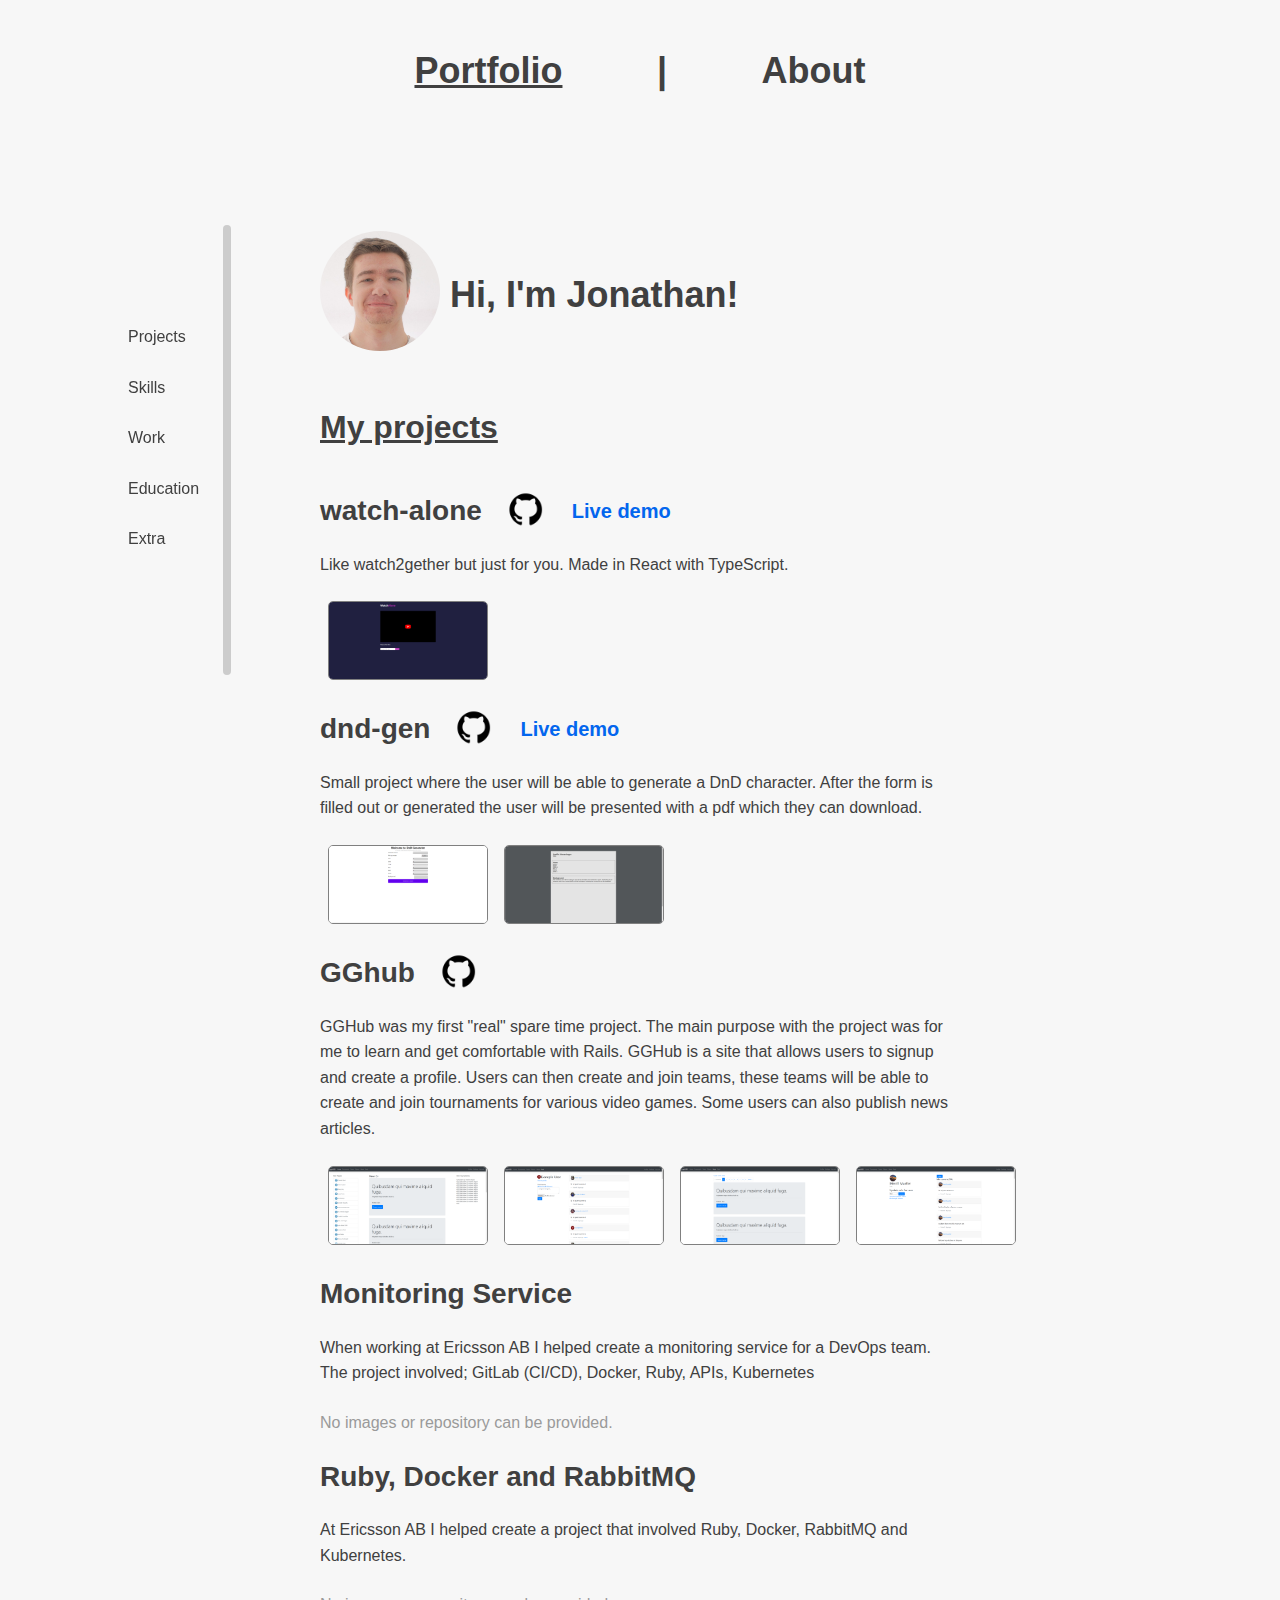
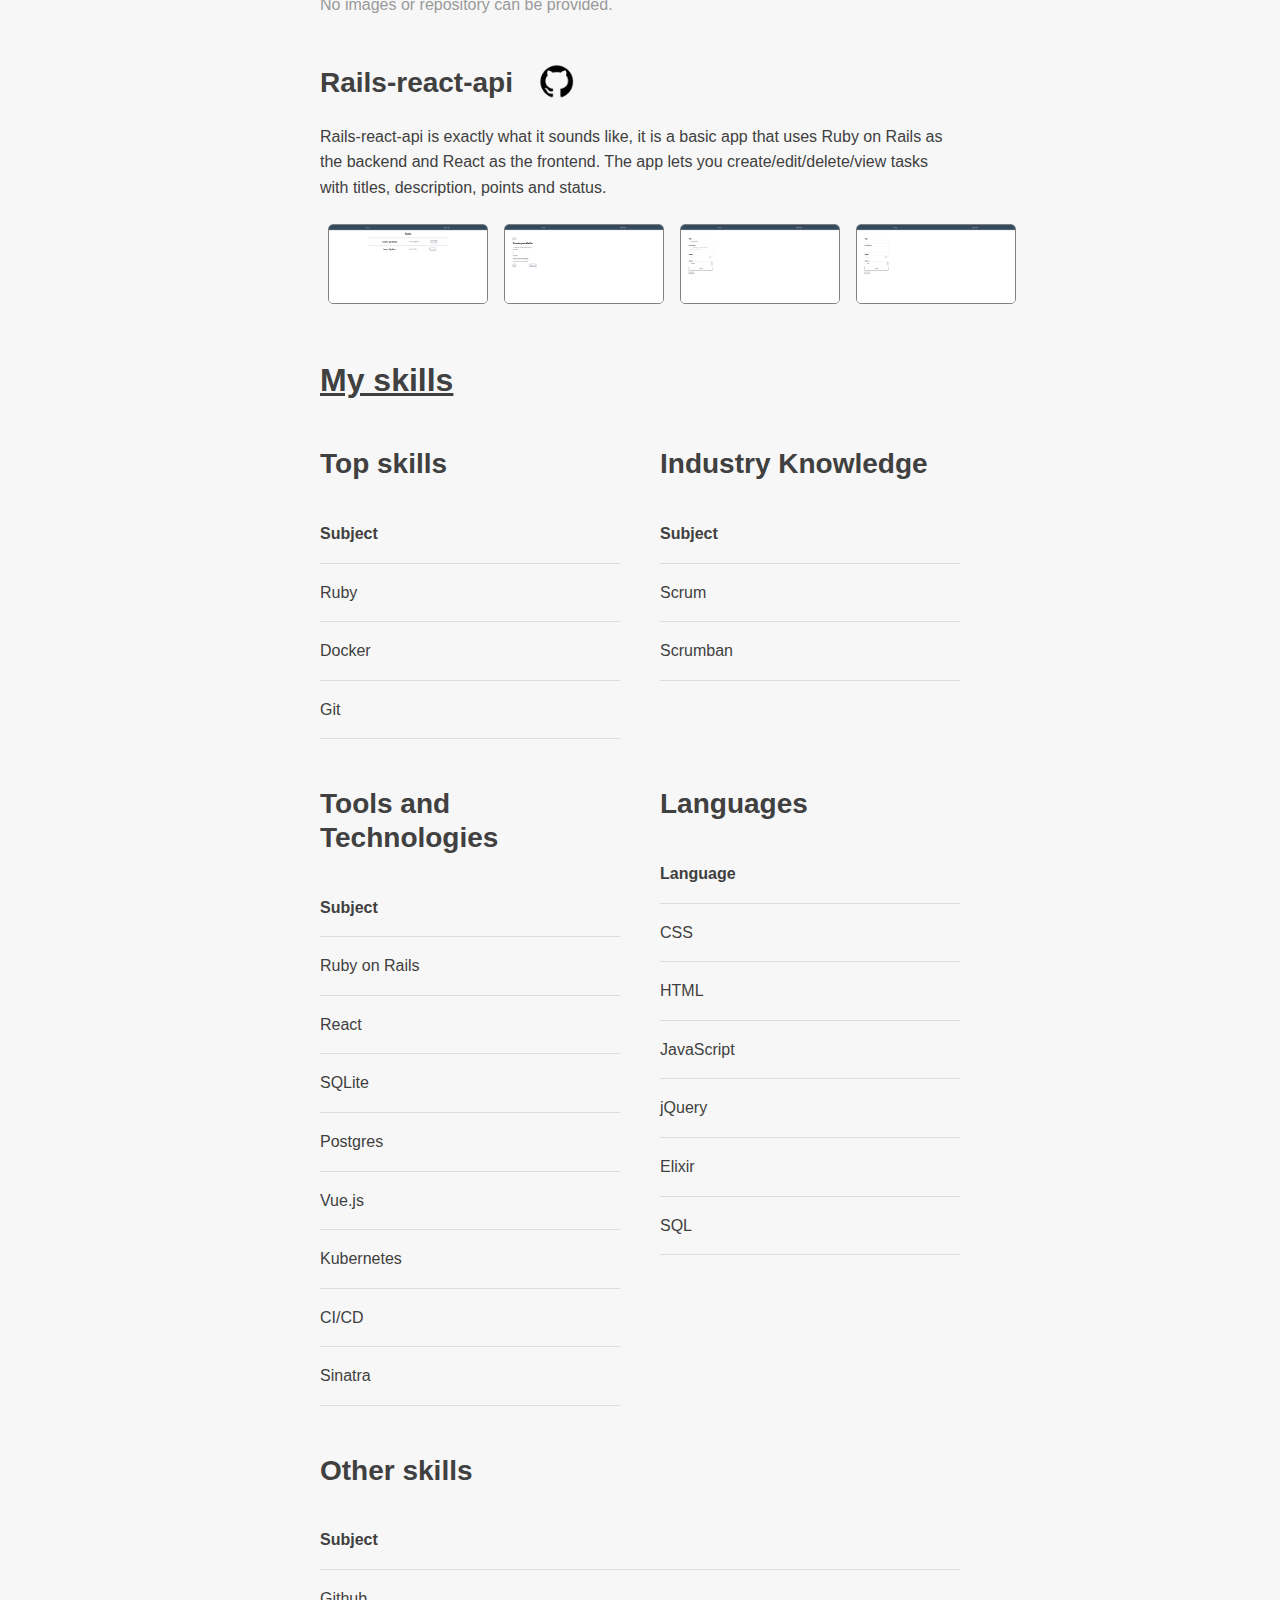
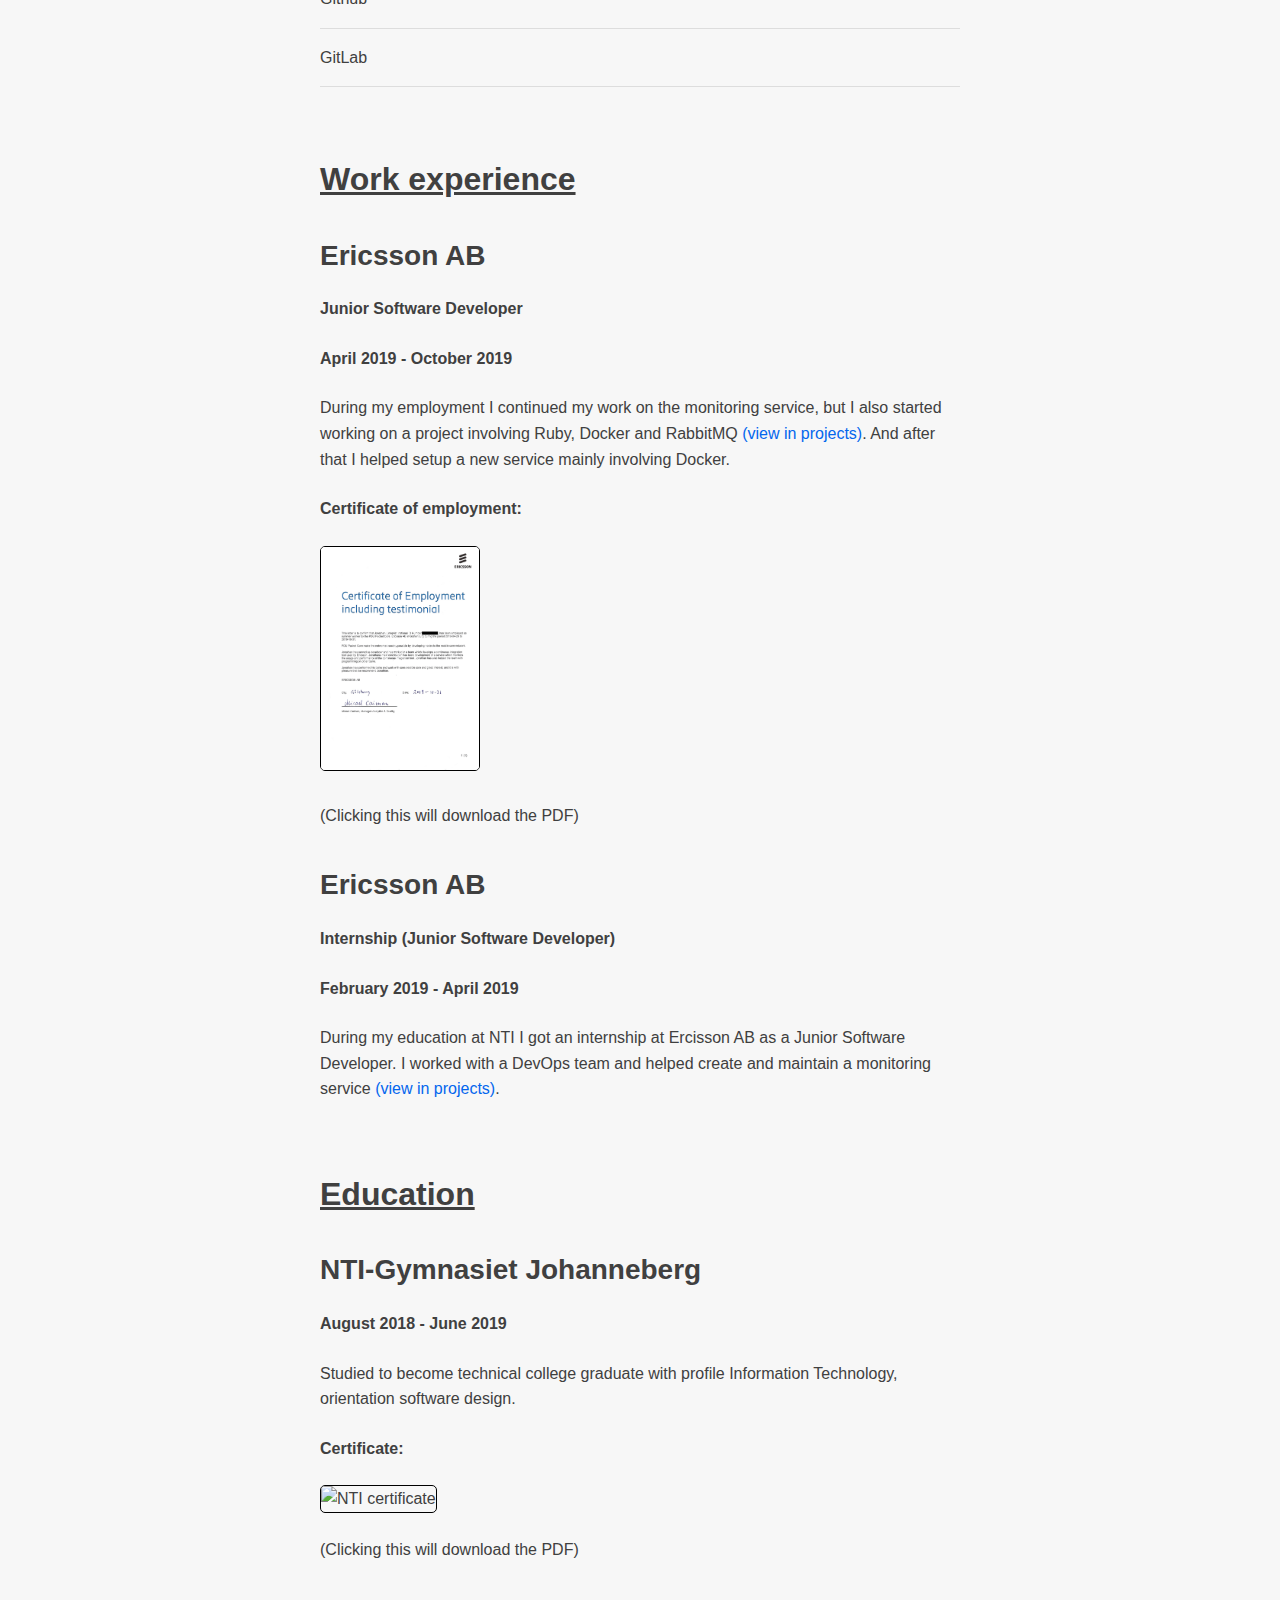
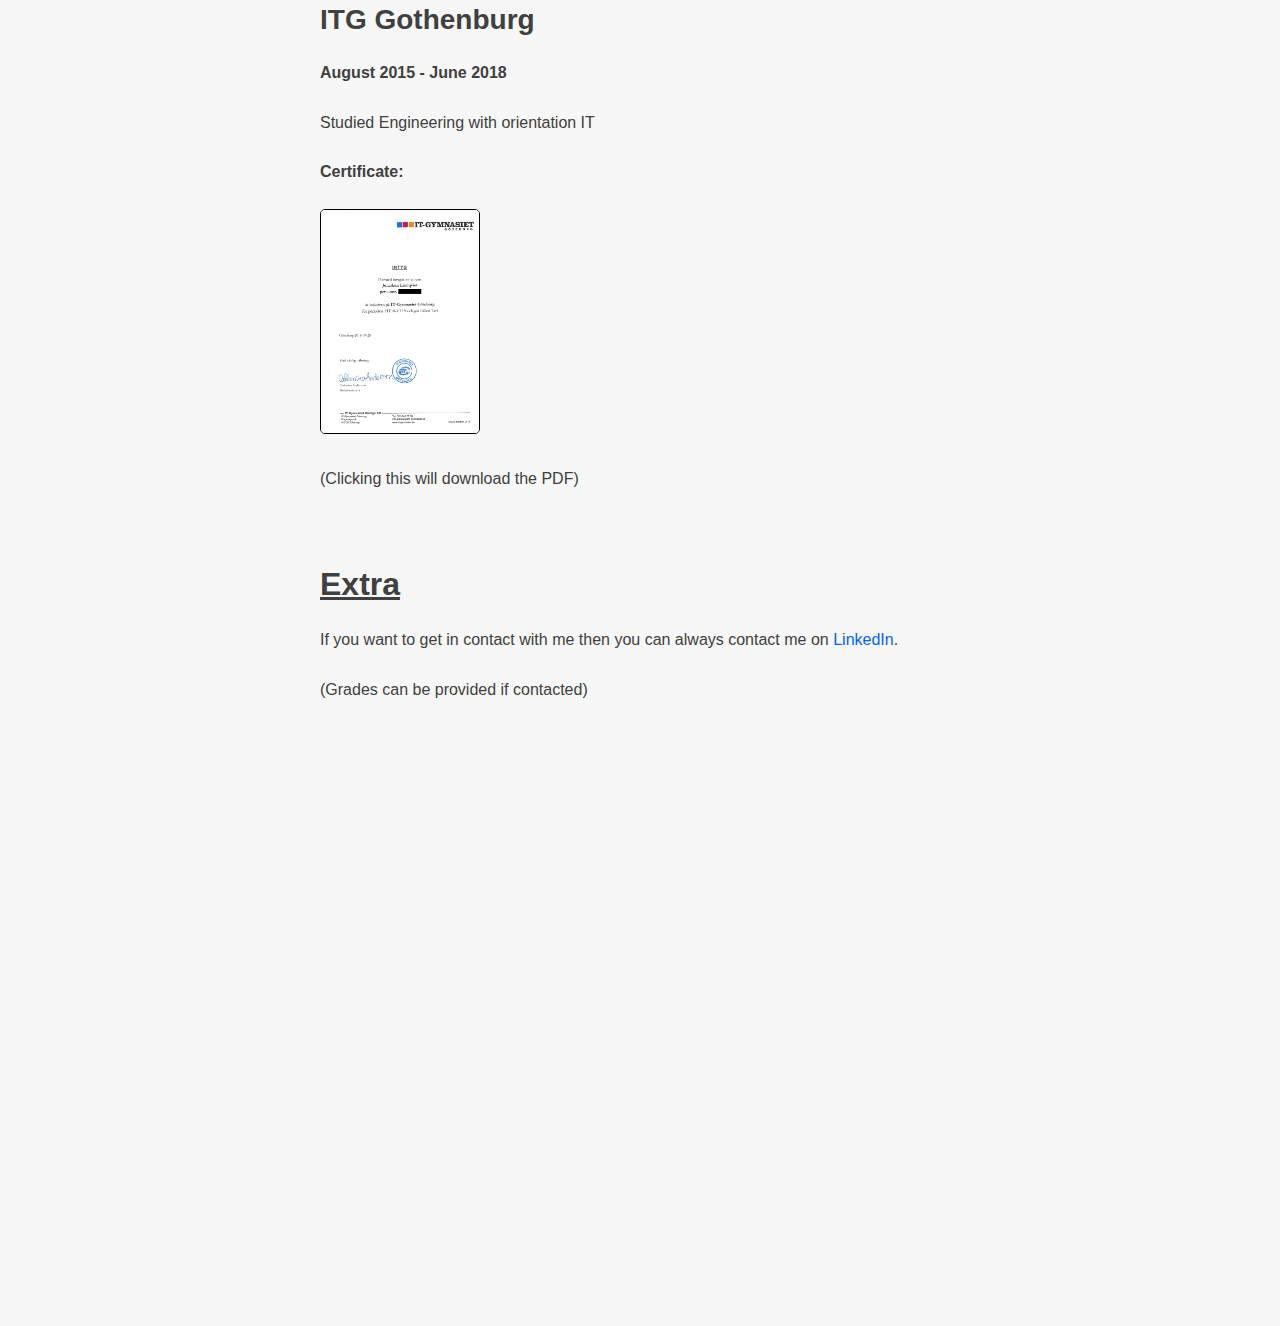
==== commit 3464c88a: "Add project watch-alone" ====
--- a/index.html
+++ b/index.html
@@ -44,7 +44,35 @@
       <div>
         <h2 id="projects">My projects</h2>
 
-        <div class="project-title"><h3>dnd-gen</h3><a href="https://github.com/jonathan-lindqvist/dnd-gen"><img class="github" src="img/github.png" alt="Link to github page"></a><h5><a class="inlinelink" href="">Live demo</a></h5></div>
+        <div class="project-title"><h3>watch-alone</h3><a href="https://github.com/jonathan-lindqvist/watch-alone"><img class="github" src="img/github.png" alt="Link to github page"></a><h5><a class="inlinelink" href="https://jonathan-lindqvist.github.io/watch-alone/">Live demo</a></h5></div>
+          <p>
+            Like watch2gether but just for you. Made in React with TypeScript.
+          </p>
+          
+
+          <div class="row-modal">
+            <img src="img/watch-alone/watch-alone.png" onclick="openModal('WA');currentSlide('WA',1)" class="hover-shadow modal-size-preview" alt="watch-alone Start">
+          </div>
+
+        <div id="myModalWA" class="modal">
+          <span class="close cursor" onclick="closeModal('WA')">&times;</span>
+          <div class="modal-content">
+
+            <div class="mySlidesWA slides">
+              <img src="img/watch-alone/watch-alone.png" class="selected-img" alt="watch-alone Start">
+            </div>
+
+            <div class="caption-container">
+              <p id="captionWA"></p>
+            </div>
+
+            <div class="thumbnails">
+              <img class="demoWA demo modal-size" src="img/watch-alone/watch-alone.png" onclick="currentSlide('WA',1)" alt="watch-alone Start">
+            </div>
+          </div>
+        </div> 
+
+        <div class="project-title"><h3>dnd-gen</h3><a href="https://github.com/jonathan-lindqvist/dnd-gen"><img class="github" src="img/github.png" alt="Link to github page"></a><h5><a class="inlinelink" href="https://jonathan-lindqvist.github.io/dnd-gen/">Live demo</a></h5></div>
           <p>
             Small project where the user will be able to generate a DnD character. After the form is filled out or generated the user will be presented with a pdf which they can download.
           </p>
@@ -80,7 +108,7 @@
             </div>
           </div>
         </div> 
-        
+
         <div class="project-title"><h3>GGhub</h3><a href="https://github.com/jonathan-lindqvist/ggHUB"><img class="github" src="img/github.png" alt="Link to github page"></a></div>
         <p>
           GGHub was my first "real" spare time project. The main purpose with the 
--- a/css/modal.css
+++ b/css/modal.css
@@ -109,7 +109,7 @@
 
 .active,
 .demo:hover {
-  opacity: 1;
+  opacity: 1 !important;
 }
 
 img.hover-shadow {
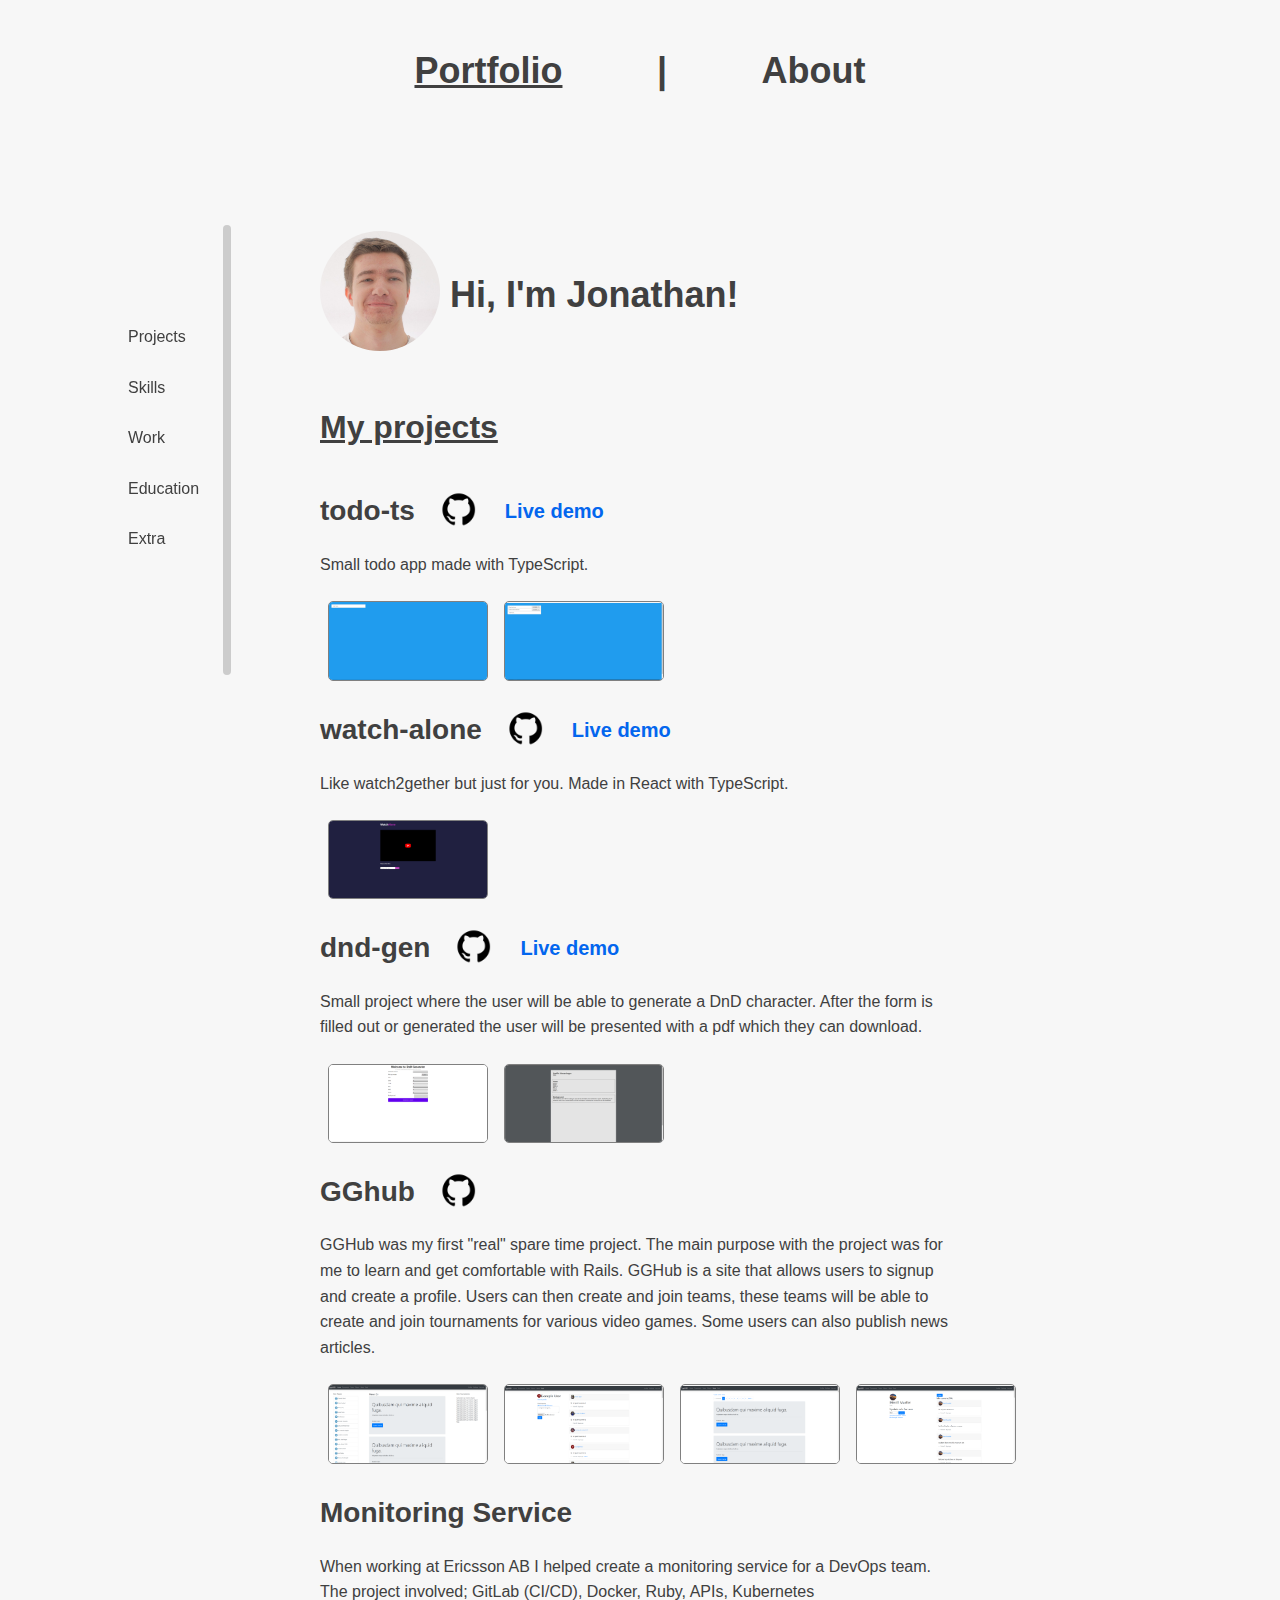
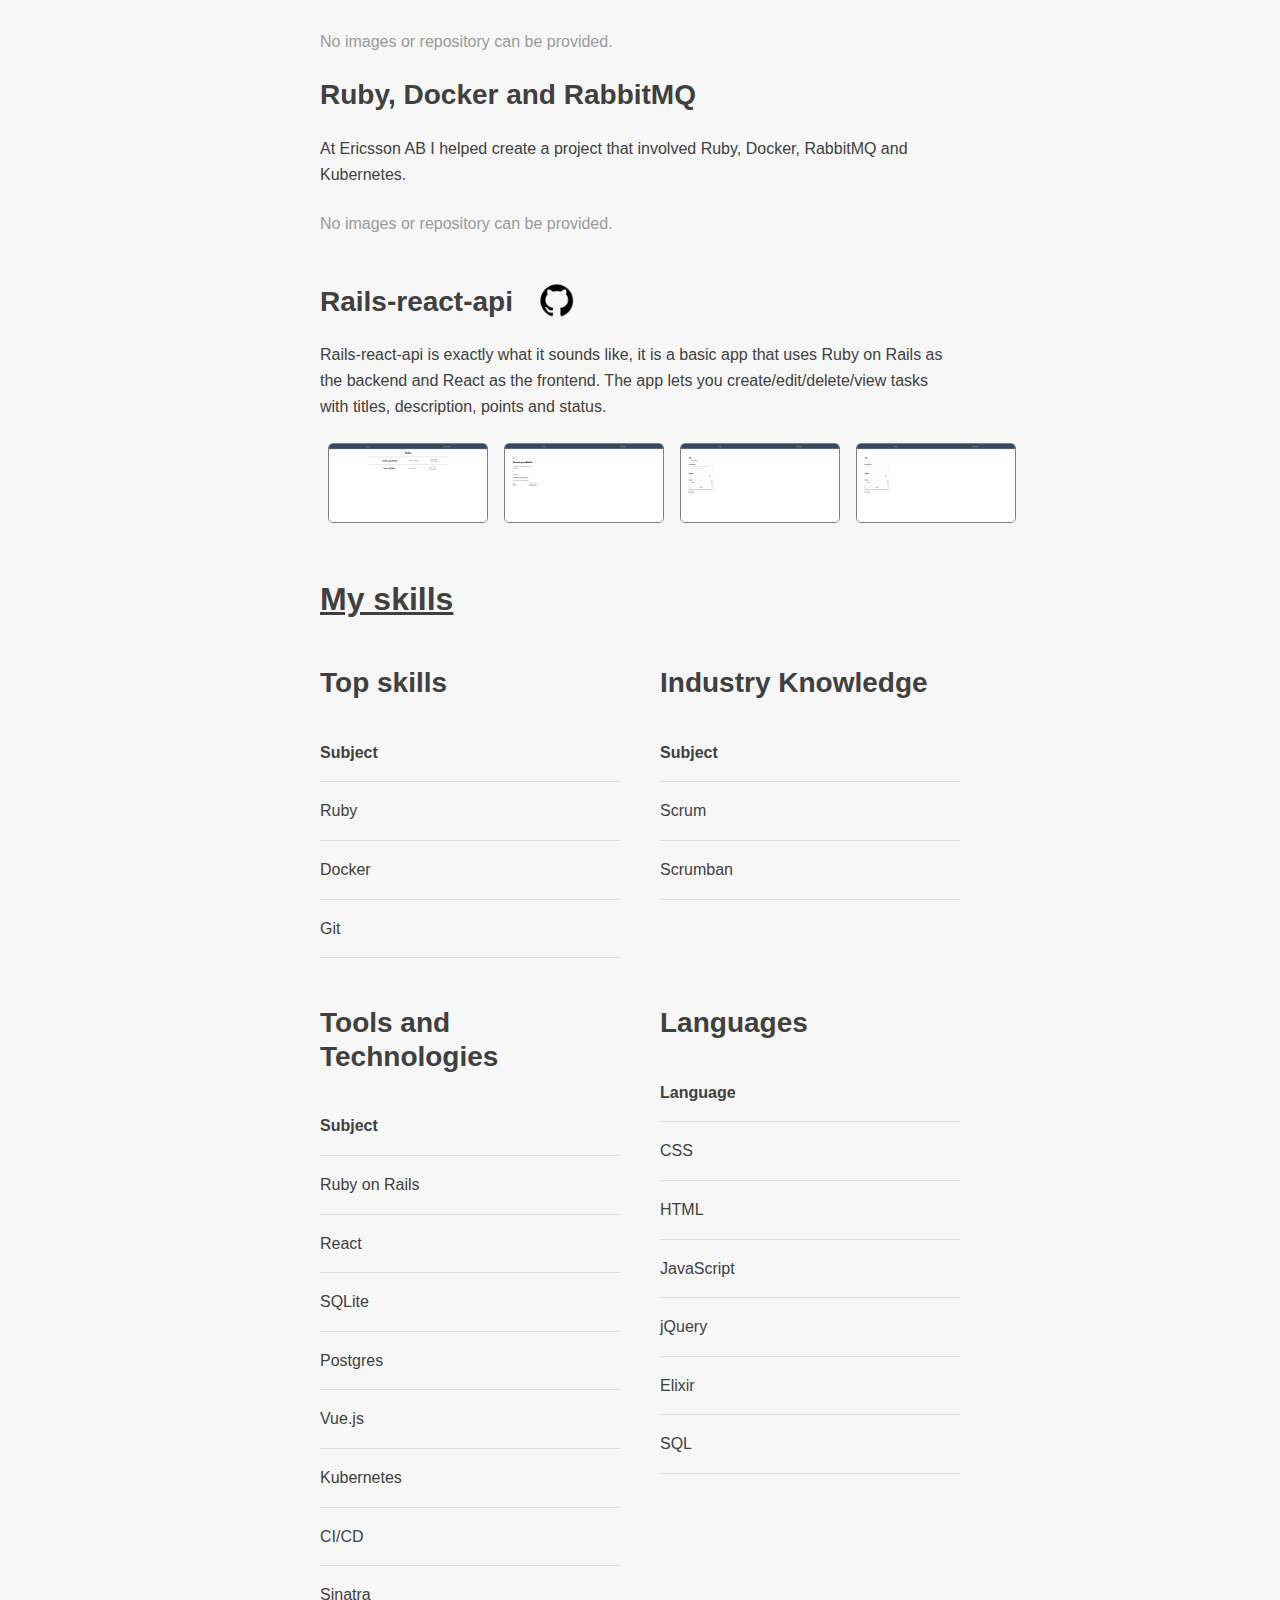
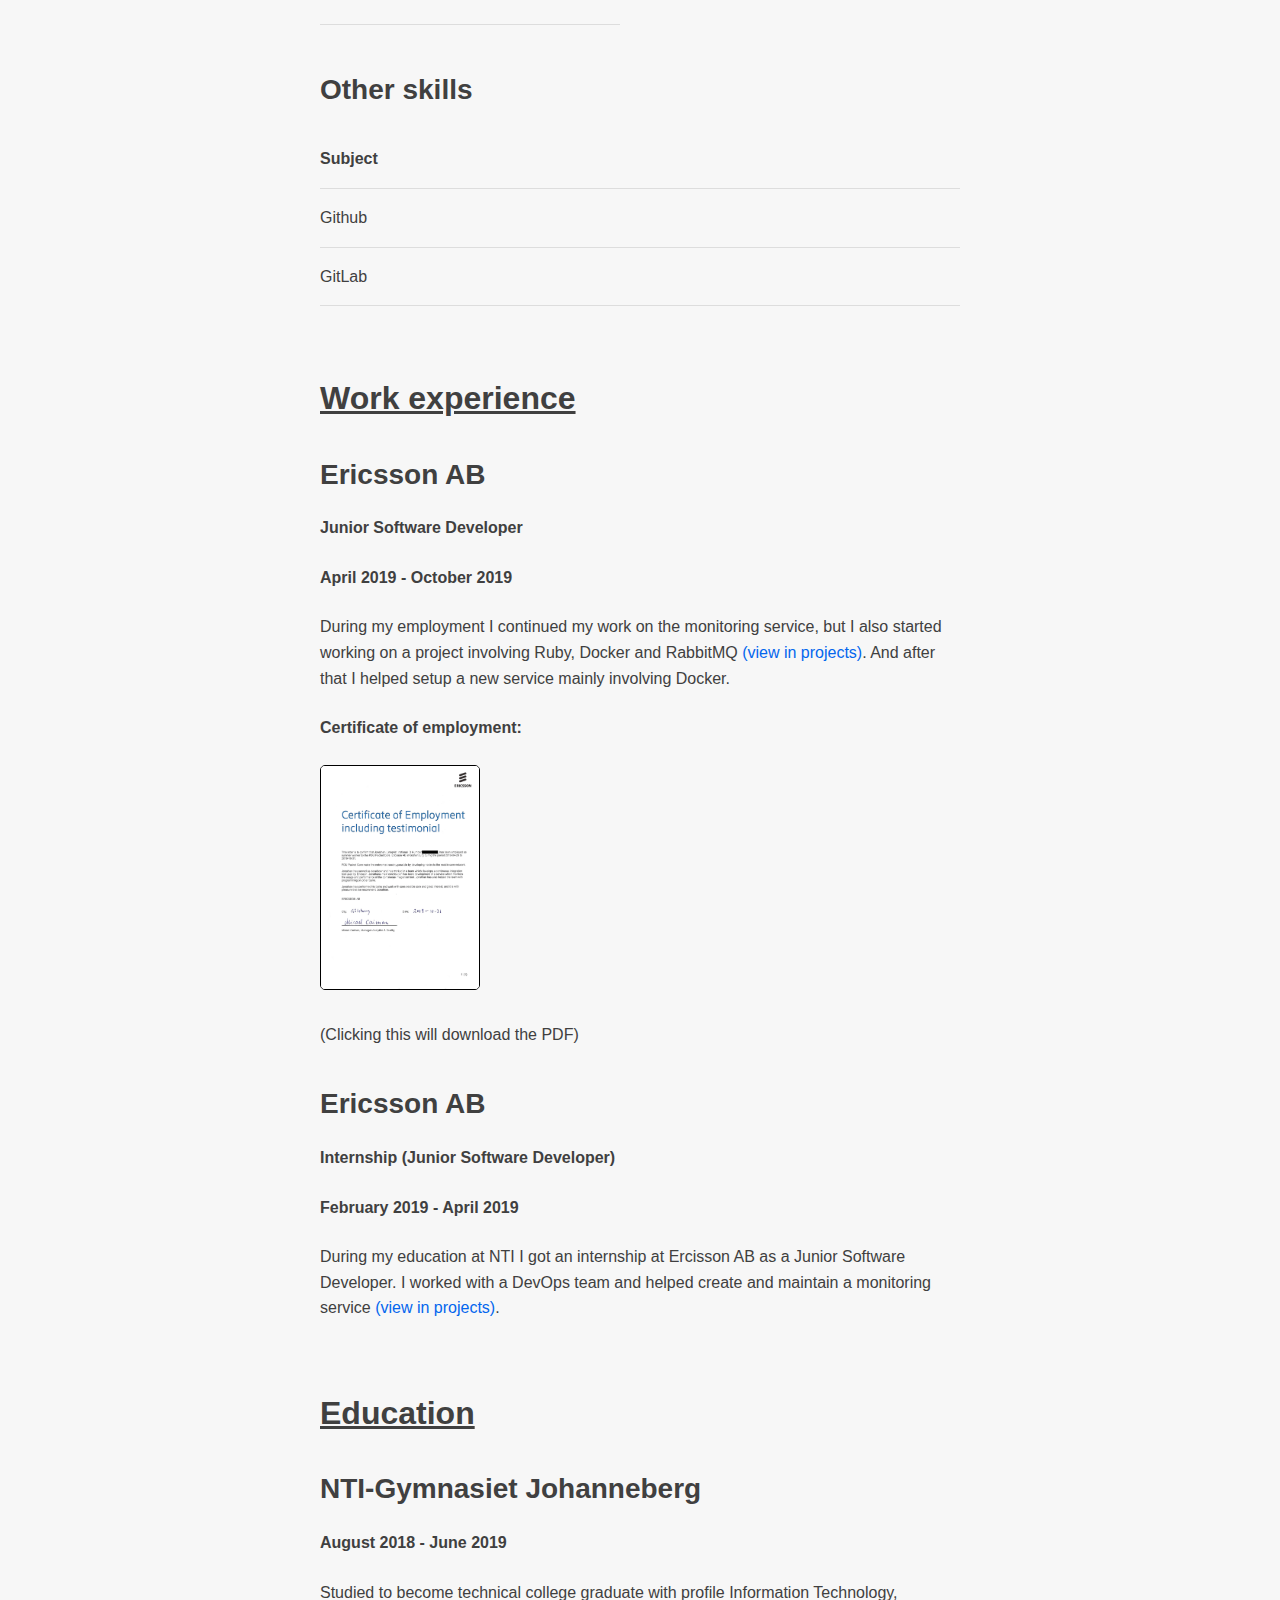
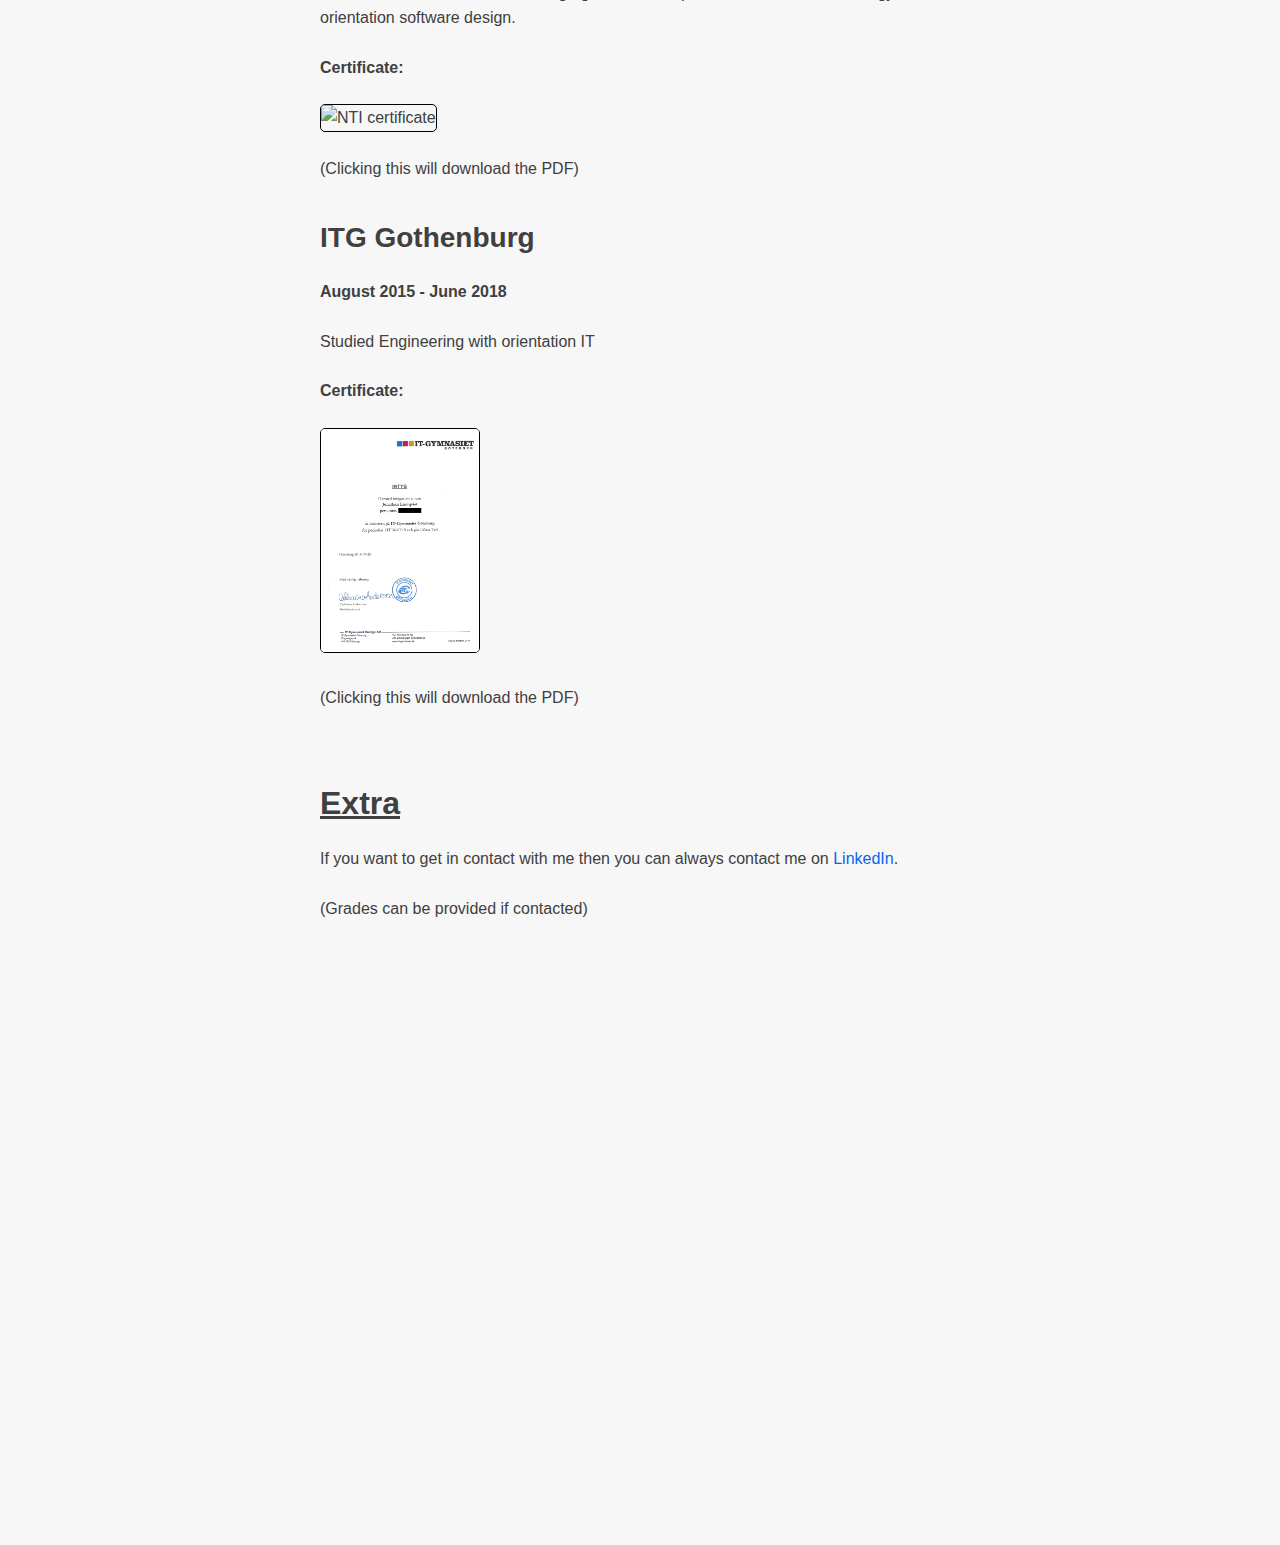
==== commit 0b395df7: "Add todo project" ====
--- a/index.html
+++ b/index.html
@@ -44,6 +44,42 @@
       <div>
         <h2 id="projects">My projects</h2>
 
+        <div class="project-title"><h3>todo-ts</h3><a href="https://github.com/jonathan-lindqvist/todo-ts"><img class="github" src="img/github.png" alt="Link to github page"></a><h5><a class="inlinelink" href="https://jonathan-lindqvist.github.io/todo-ts/">Live demo</a></h5></div>
+          <p>
+            Small todo app made with TypeScript.
+          </p>
+          
+
+          <div class="row-modal">
+            <img src="img/todo-ts/todo-ts-start.png" onclick="openModal('TT');currentSlide('TT',1)" class="hover-shadow modal-size-preview" alt="todo-ts Start">
+            <img src="img/todo-ts/todo-ts-todos.png" onclick="openModal('TT');currentSlide('TT',2)" class="hover-shadow modal-size-preview" alt="todo-ts Todos">
+          </div>
+
+        <div id="myModalTT" class="modal">
+          <span class="close cursor" onclick="closeModal('TT')">&times;</span>
+          <div class="modal-content">
+
+            <div class="mySlidesTT slides">
+              <img src="img/todo-ts/todo-ts-start.png" class="selected-img" alt="todo-ts Start">
+            </div>
+            <div class="mySlidesTT slides">
+              <img src="img/todo-ts/todo-ts-todos.png" class="selected-img" alt="todo-ts Todos">
+            </div>
+
+            <a class="prev" onclick="plusSlides('TT',-1)">&#10094;</a>
+            <a class="next" onclick="plusSlides('TT',1)">&#10095;</a>
+
+            <div class="caption-container">
+              <p id="captionTT"></p>
+            </div>
+
+            <div class="thumbnails">
+              <img class="demoTT demo modal-size" src="img/todo-ts/todo-ts-start.png" onclick="currentSlide('TT',1)" alt="todo-ts Start">
+              <img class="demoTT demo modal-size" src="img/todo-ts/todo-ts-todos.png" onclick="currentSlide('TT',2)" alt="todo-ts Todos">
+            </div>
+          </div>
+        </div> 
+
         <div class="project-title"><h3>watch-alone</h3><a href="https://github.com/jonathan-lindqvist/watch-alone"><img class="github" src="img/github.png" alt="Link to github page"></a><h5><a class="inlinelink" href="https://jonathan-lindqvist.github.io/watch-alone/">Live demo</a></h5></div>
           <p>
             Like watch2gether but just for you. Made in React with TypeScript.
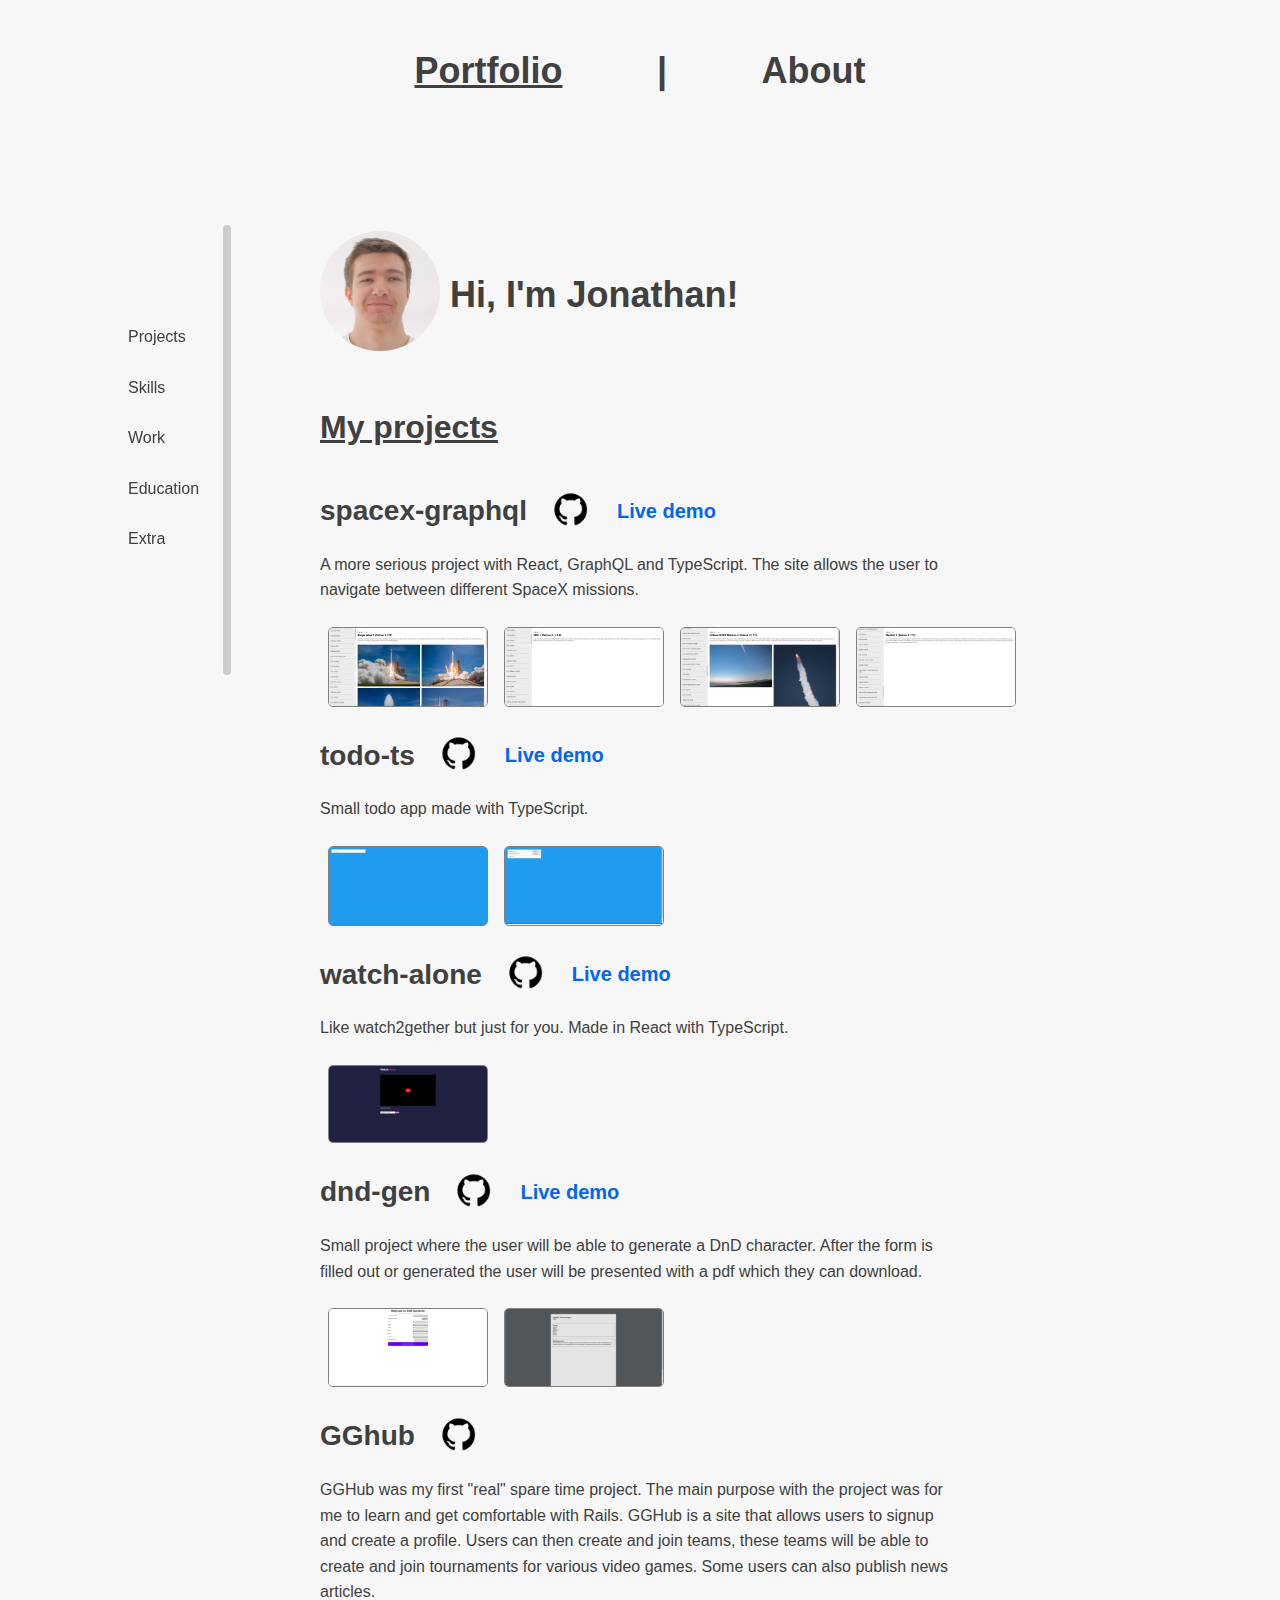
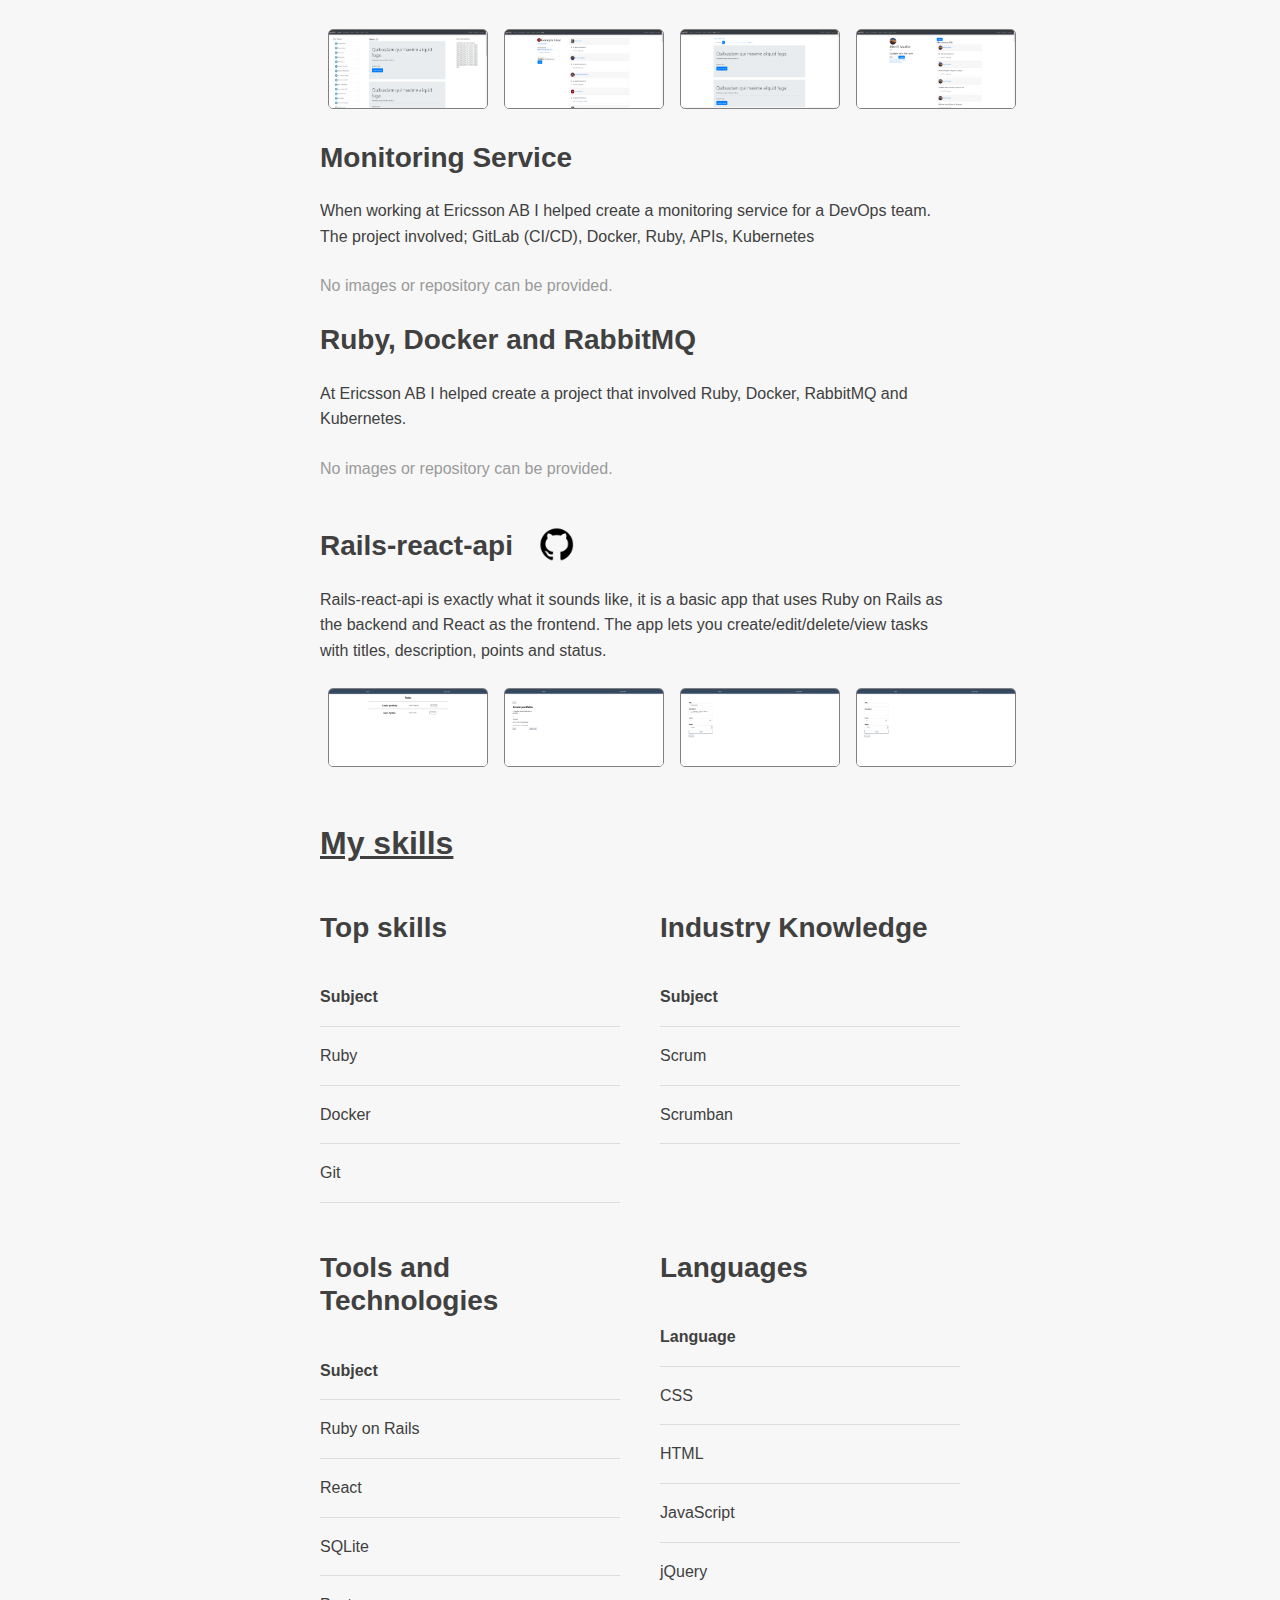
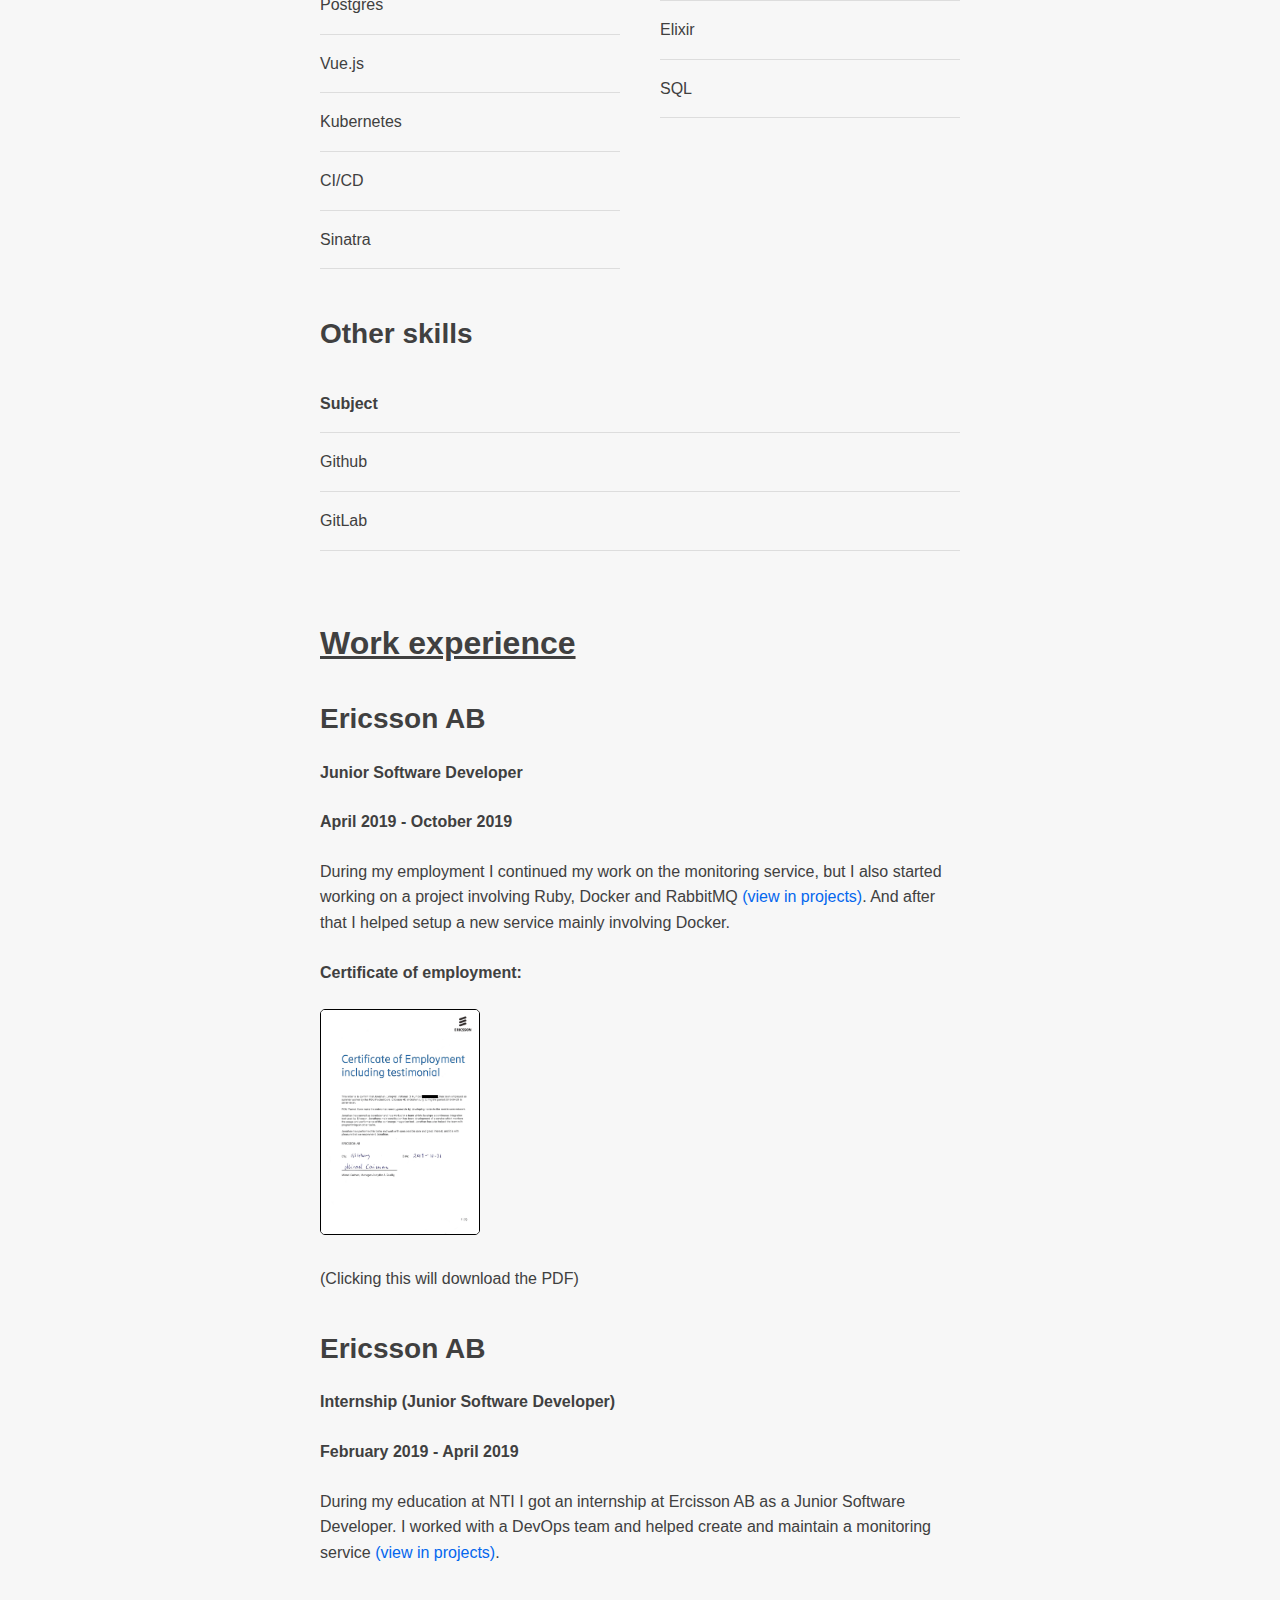
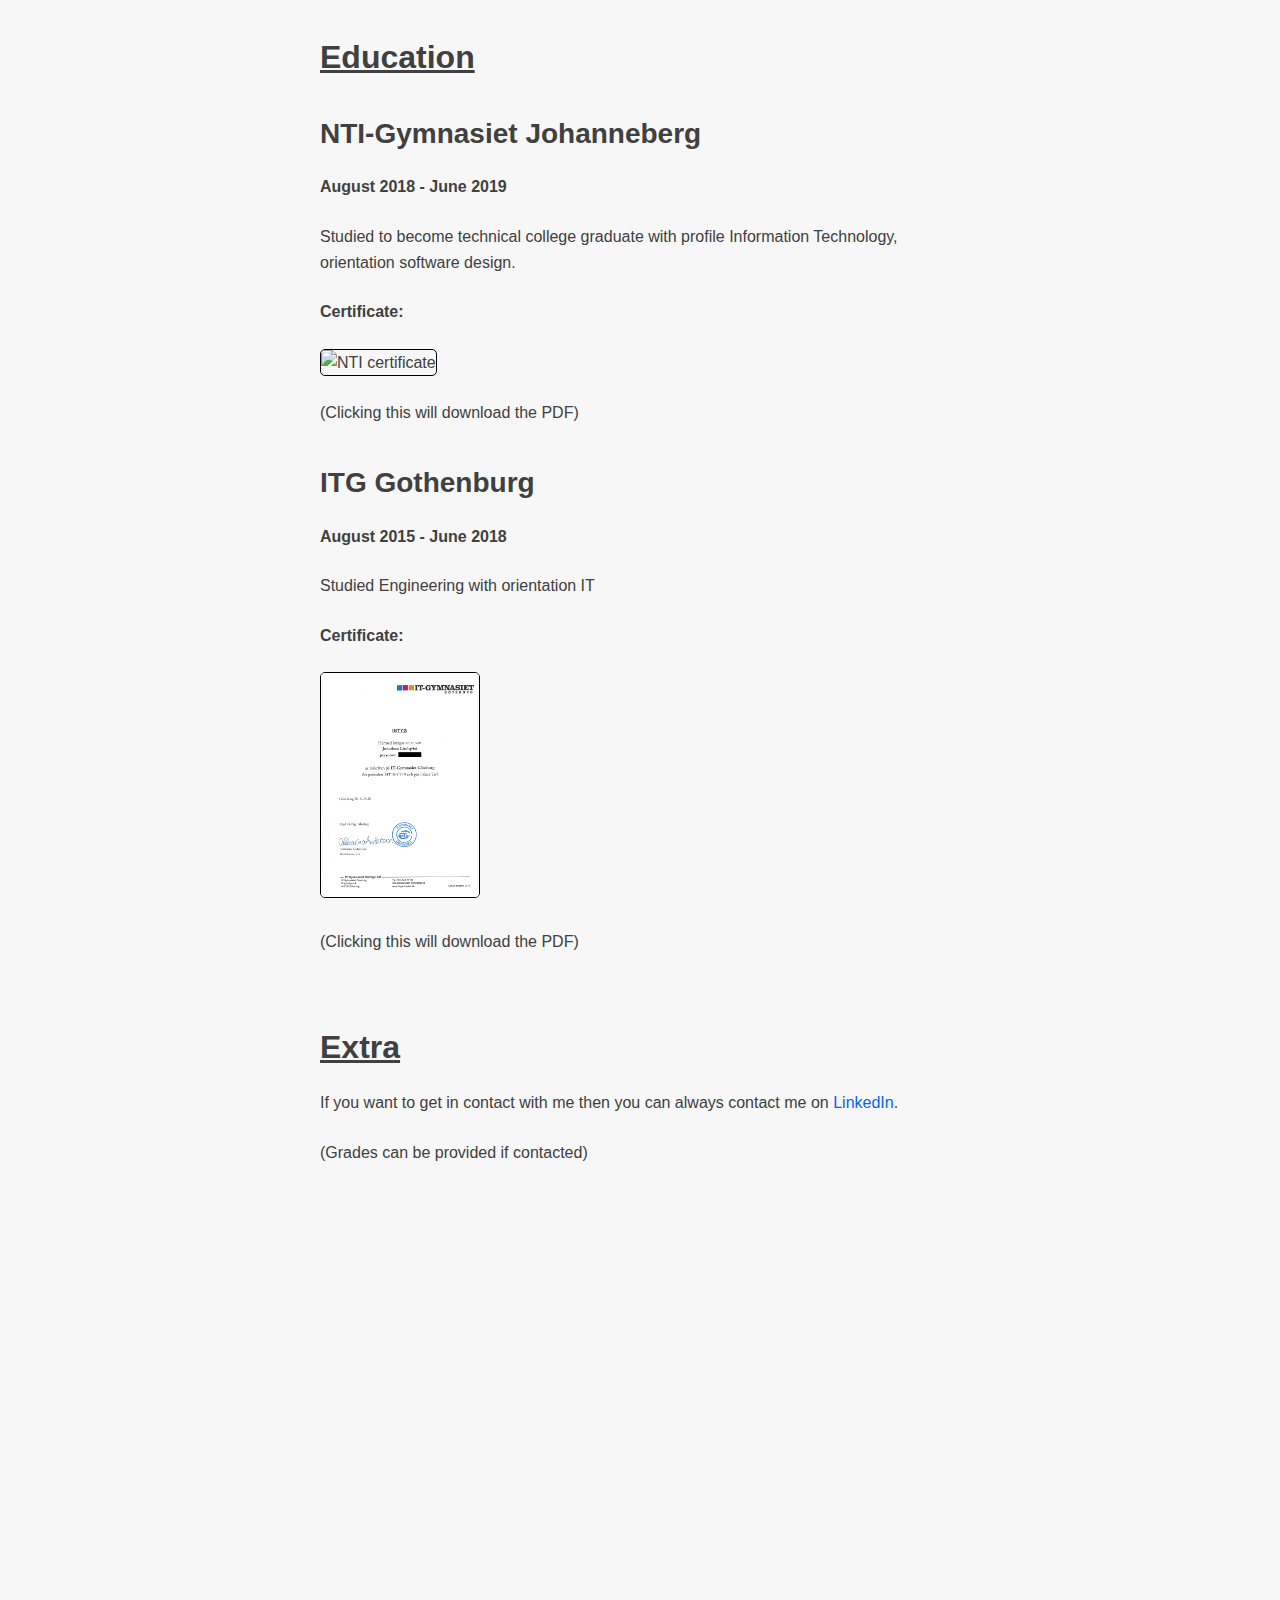
==== commit ad49c28c: "Add spacex-graphql project" ====
--- a/index.html
+++ b/index.html
@@ -44,6 +44,52 @@
       <div>
         <h2 id="projects">My projects</h2>
 
+        <div class="project-title"><h3>spacex-graphql</h3><a href="https://github.com/jonathan-lindqvist/spacex-graphql"><img class="github" src="img/github.png" alt="Link to github page"></a><h5><a class="inlinelink" href="https://jonathan-lindqvist.github.io/spacex-graphql/">Live demo</a></h5></div>
+          <p>
+            A more serious project with React, GraphQL and TypeScript. The site allows the user to navigate between different SpaceX missions.
+          </p>
+          
+
+          <div class="row-modal">
+            <img src="img/spacex-graphql/spacex-graphql-1.png" onclick="openModal('Spacex');currentSlide('Spacex',1)" class="hover-shadow modal-size-preview" alt="spacex-graphql Mission example 1">
+            <img src="img/spacex-graphql/spacex-graphql-2.png" onclick="openModal('Spacex');currentSlide('Spacex',2)" class="hover-shadow modal-size-preview" alt="spacex-graphql Mission example 2">
+            <img src="img/spacex-graphql/spacex-graphql-3.png" onclick="openModal('Spacex');currentSlide('Spacex',3)" class="hover-shadow modal-size-preview" alt="spacex-graphql Mission example 3">
+            <img src="img/spacex-graphql/spacex-graphql-4.png" onclick="openModal('Spacex');currentSlide('Spacex',4)" class="hover-shadow modal-size-preview" alt="spacex-graphql Mission example 4">
+          </div>
+
+        <div id="myModalSpacex" class="modal">
+          <span class="close cursor" onclick="closeModal('Spacex')">&times;</span>
+          <div class="modal-content">
+
+            <div class="mySlidesSpacex slides">
+              <img src="img/spacex-graphql/spacex-graphql-1.png" class="selected-img" alt="spacex-graphql Mission example 1">
+            </div>
+            <div class="mySlidesSpacex slides">
+              <img src="img/spacex-graphql/spacex-graphql-2.png" class="selected-img" alt="spacex-graphql Mission example 2">
+            </div>
+            <div class="mySlidesSpacex slides">
+              <img src="img/spacex-graphql/spacex-graphql-3.png" class="selected-img" alt="spacex-graphql Mission example 3">
+            </div>
+            <div class="mySlidesSpacex slides">
+              <img src="img/spacex-graphql/spacex-graphql-4.png" class="selected-img" alt="spacex-graphql Mission example 4">
+            </div>
+
+            <a class="prev" onclick="plusSlides('Spacex',-1)">&#10094;</a>
+            <a class="next" onclick="plusSlides('Spacex',1)">&#10095;</a>
+
+            <div class="caption-container">
+              <p id="captionSpacex"></p>
+            </div>
+
+            <div class="thumbnails">
+              <img class="demoSpacex demo modal-size" src="img/spacex-graphql/spacex-graphql-1.png" onclick="currentSlide('Spacex',1)" alt="spacex-graphql Mission example 1">
+              <img class="demoSpacex demo modal-size" src="img/spacex-graphql/spacex-graphql-2.png" onclick="currentSlide('Spacex',2)" alt="spacex-graphql Mission example 2">
+              <img class="demoSpacex demo modal-size" src="img/spacex-graphql/spacex-graphql-3.png" onclick="currentSlide('Spacex',3)" alt="spacex-graphql Mission example 3">
+              <img class="demoSpacex demo modal-size" src="img/spacex-graphql/spacex-graphql-4.png" onclick="currentSlide('Spacex',4)" alt="spacex-graphql Mission example 4">
+            </div>
+          </div>
+        </div> 
+
         <div class="project-title"><h3>todo-ts</h3><a href="https://github.com/jonathan-lindqvist/todo-ts"><img class="github" src="img/github.png" alt="Link to github page"></a><h5><a class="inlinelink" href="https://jonathan-lindqvist.github.io/todo-ts/">Live demo</a></h5></div>
           <p>
             Small todo app made with TypeScript.
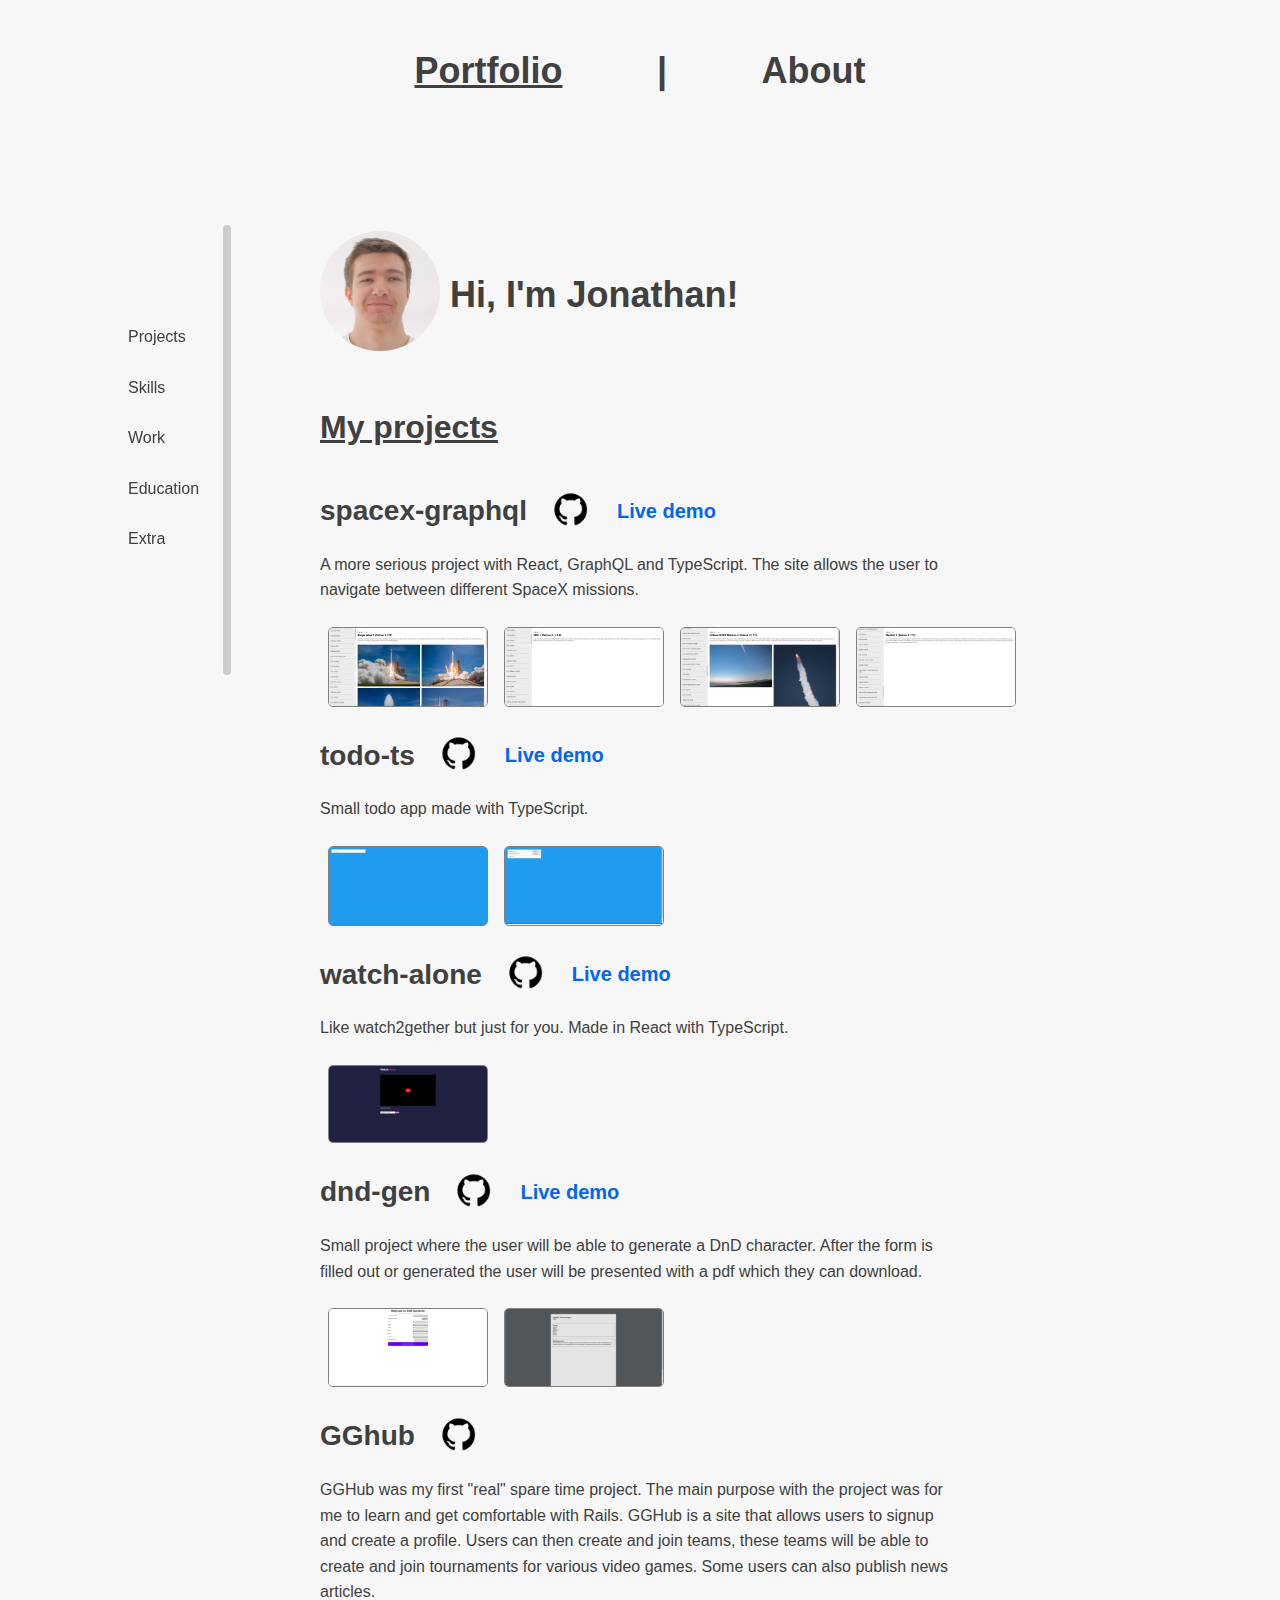
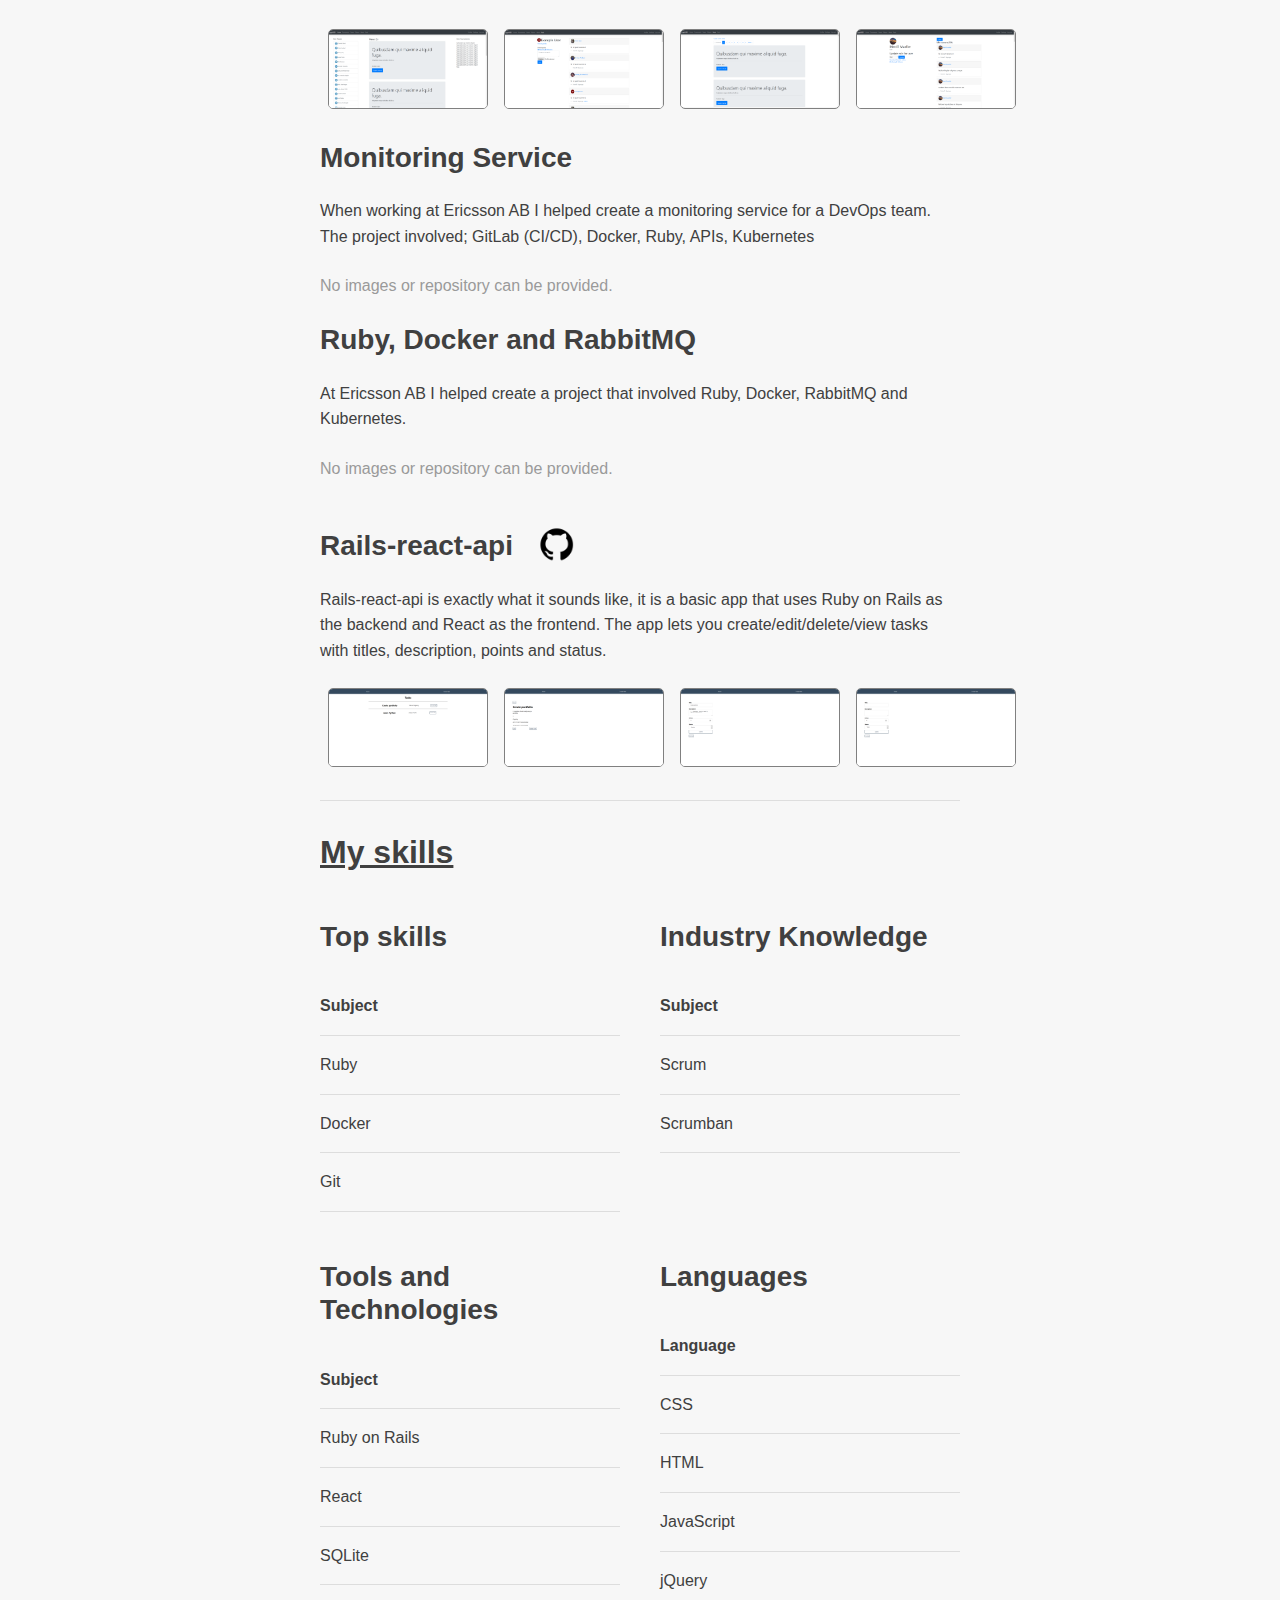
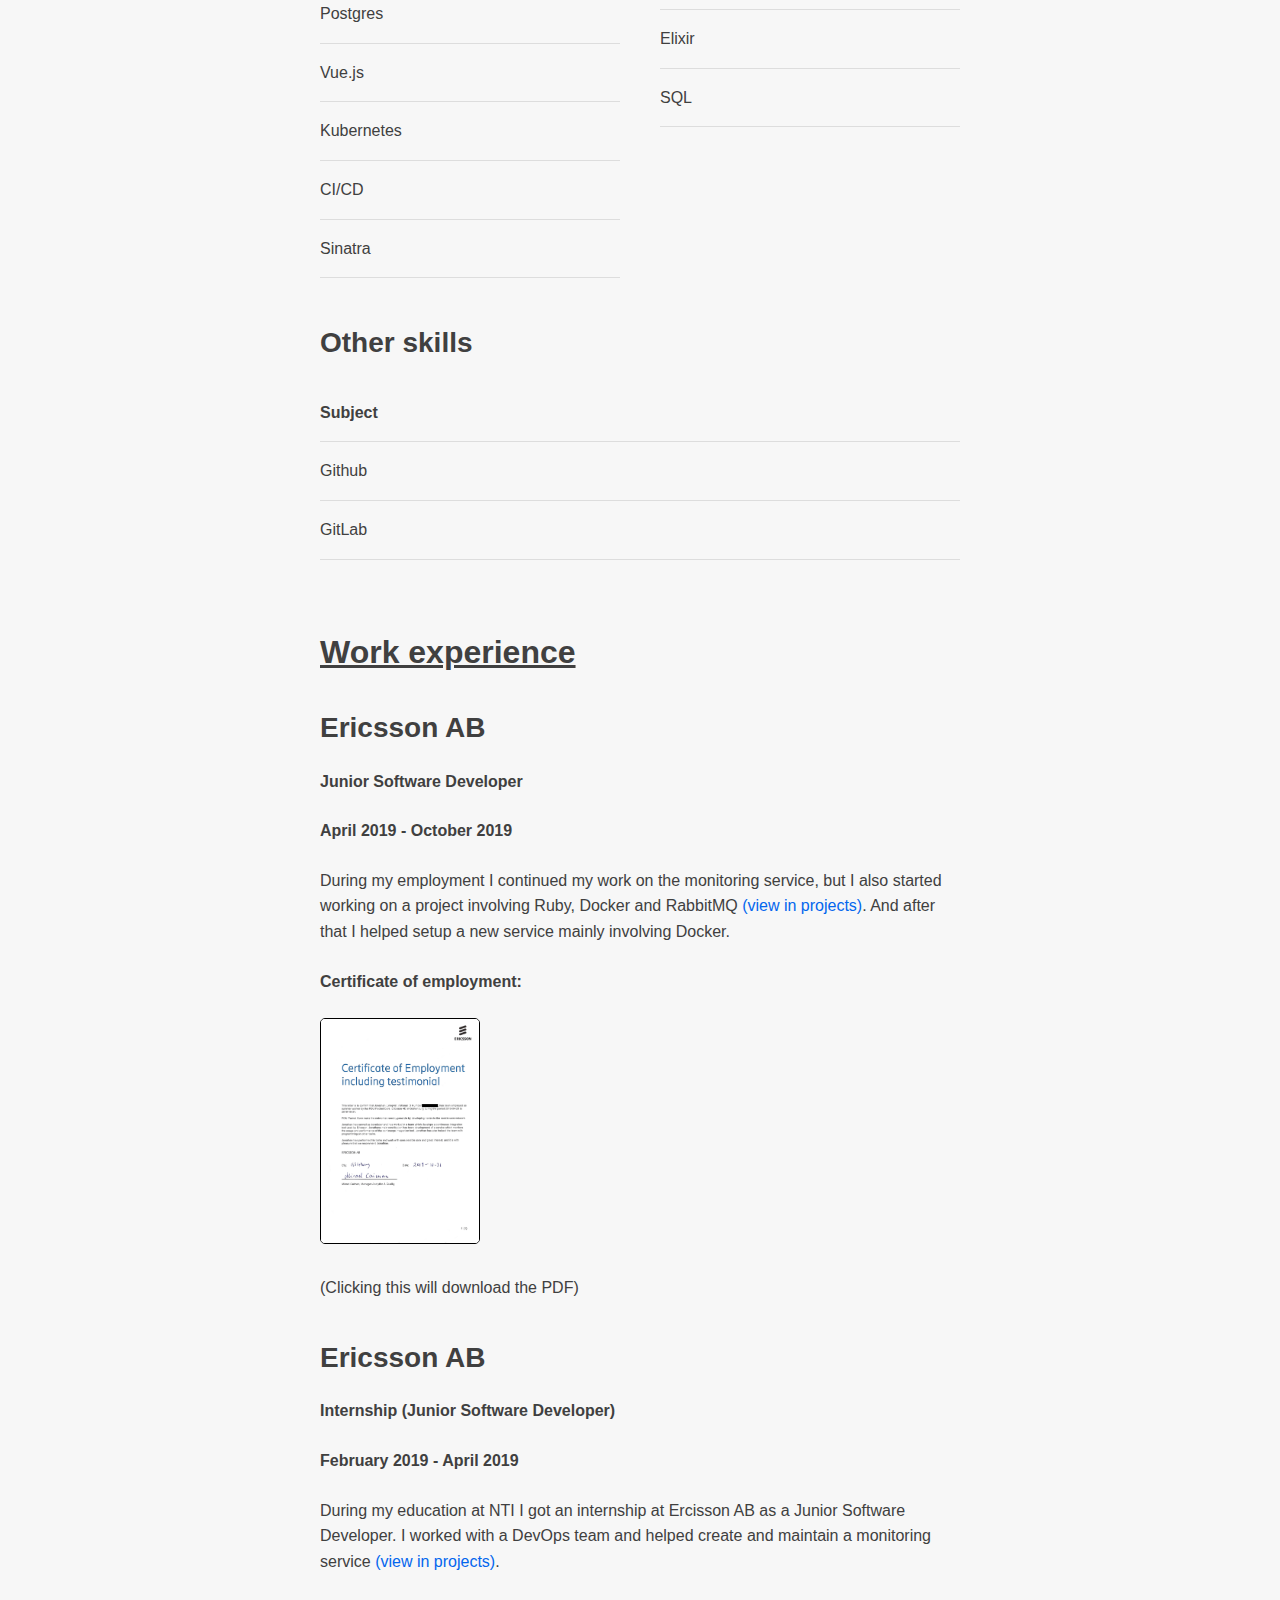
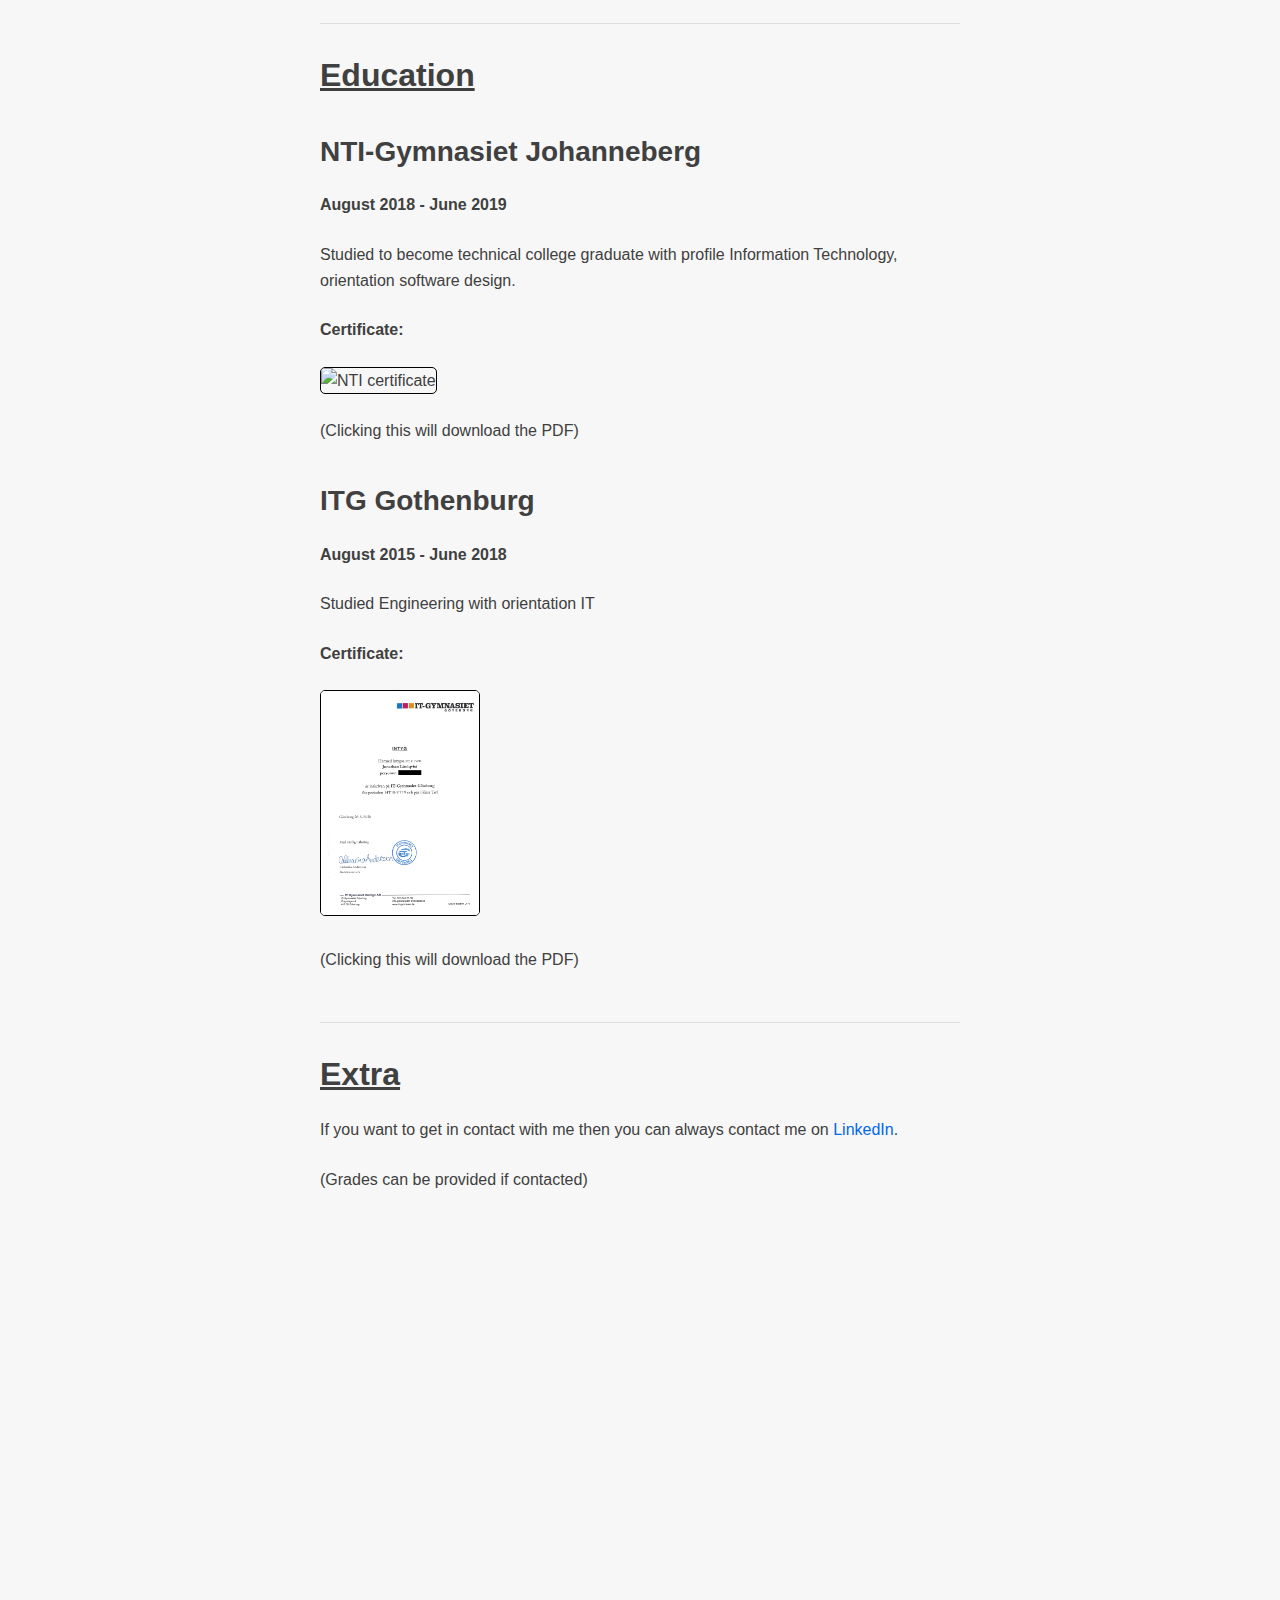
==== commit 61d67888: "More styling" ====
--- a/index.html
+++ b/index.html
@@ -338,6 +338,7 @@
         
       </div>
     </section>
+    <hr>
     <section class="skill-section">
       <h2 id="skills">My skills</h2>
       <div class="top-skills">
@@ -478,6 +479,7 @@
         </p>
       </div>
     </section>
+    <hr>
     <section>
       <div>
         <h2 id="education">Education</h2>
@@ -508,6 +510,7 @@
         <p>(Clicking this will download the PDF)</p>
       </div>
     </section>
+    <hr>
     <section class="last">
       <div>
         <h2 id="extra">Extra</h2>
--- a/css/modal.css
+++ b/css/modal.css
@@ -72,7 +72,8 @@
   border-radius: 0 3px 3px 0;
   user-select: none;
   -webkit-user-select: none;
-  color: green;
+  color: #0366EE;
+  background-color: rgba(0, 0, 0, 0.3);
 }
 
 /* Position the "next button" to the right */
@@ -85,6 +86,7 @@
 .prev:hover,
 .next:hover {
   background-color: rgba(0, 0, 0, 0.8);
+  color: #0246a2;
 }
 
 /* Number text (1/3 etc) */
